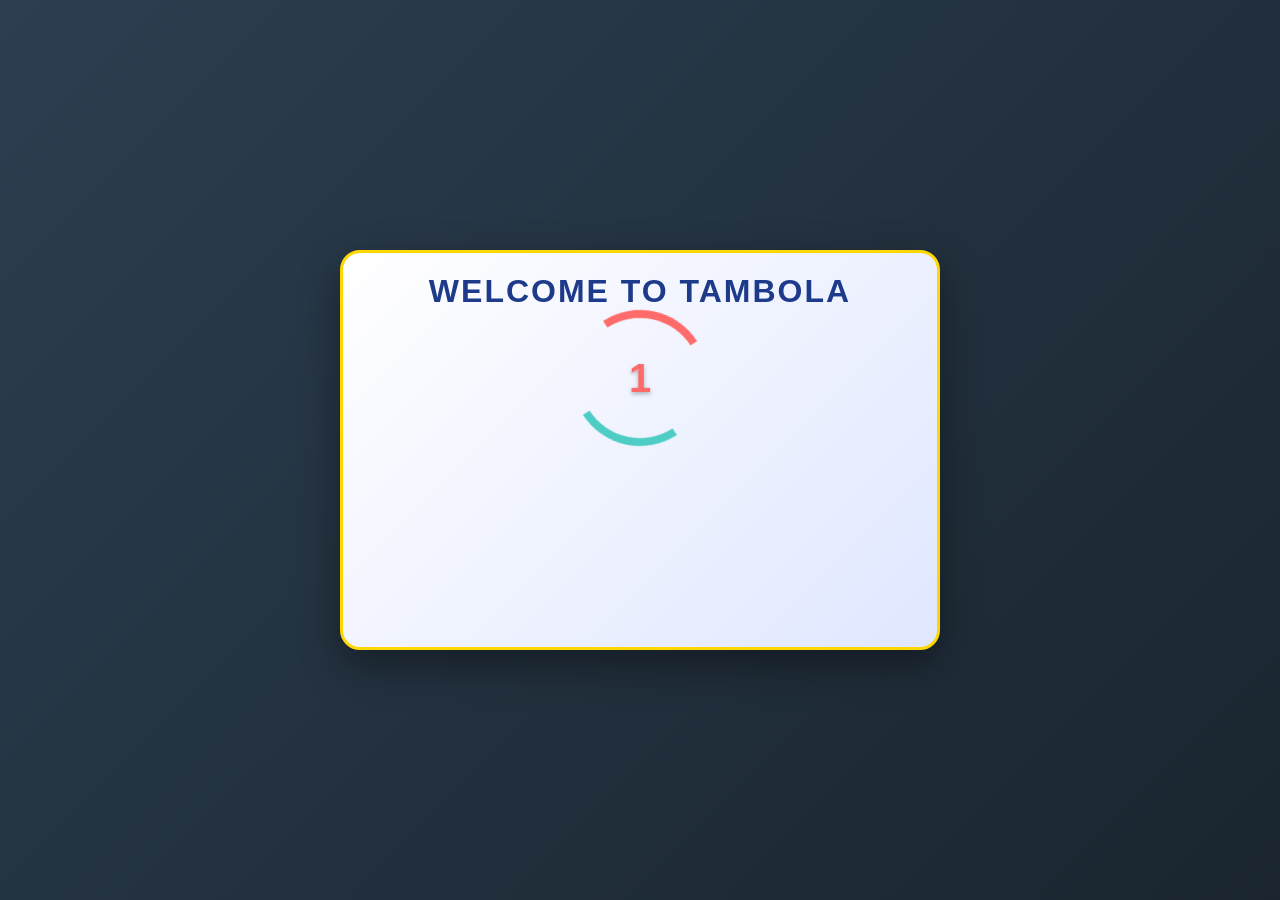
==== index.html @ f5ee6a8a "Create index.html" ====
<!DOCTYPE html>
<html lang="hi">
<head>
    <meta charset="UTF-8" />
    <meta name="viewport" content="width=device-width, initial-scale=1" />
    <title>Tambola 69</title>

    <!-- PWA App Manifest -->
    <link rel="manifest" href="./manifest.json">

    <!-- App Icons -->
    <link rel="icon" type="image/png" href="./icon-192-3.png">
    <link rel="apple-touch-icon" href="./icon-192-3.png">

    <!-- Browser Theme Color -->
    <meta name="theme-color" content="#111111">

    <!-- Service Worker -->
    <script>
        if ('serviceWorker' in navigator) {
            window.addEventListener('load', function () {
                navigator.serviceWorker.register('./service-worker.js')
                    .then(() => console.log('Service Worker Registered'))
                    .catch(error => console.log('Service Worker registration failed:', error));
            });
        }
    </script>
    <style>
        body { font-family: Arial, sans-serif; background:#f0f2f5; margin:0; color:#222; text-align:center; }
        header { padding:20px; font-size:3em; font-weight:900; color:#ff5722; text-shadow:2px 2px 3px #000; }
        h2 { font-size:2em; color:#2196f3; margin:10px 0; text-shadow:1px 1px 2px #555; }
        .live-number{font-size:32px; color:green; font-weight:800; margin:10px;}
        .viewer-count{font-size:18px; margin:5px;}
        .prize-box{max-width:680px;margin:10px auto;padding:15px;border-radius:12px;background:linear-gradient(135deg,#2b86c5,#784ba0,#ff3cac);color:#fff;font-weight:700;box-shadow:0 4px 12px rgba(0,0,0,0.3);text-align:left;}
        .prize-box span{display:block;margin:4px 0;font-size:16px;}
        .user-ticket{max-width:680px;margin:10px auto;display:none;}
        .ticket-shell{border:3px solid #111;border-radius:12px;display:inline-block;padding:10px;position:relative;background:#fff;}
        .ticket-serial{position:absolute;top:-16px;left:50%;transform:translateX(-50%);background:#fff;padding:4px 8px;border-radius:999px;border:1px solid #111;font-weight:800;}
        .ticket{display:grid;grid-template-columns:repeat(9,1fr);gap:6px;}
        .ticket-cell{padding:10px;border-radius:6px;font-weight:700;cursor:pointer;user-select:none;border:1px solid #333;position:relative;transition:0.2s;background:#fff;}
        .ticket-cell.empty{background:transparent;border-style:dashed;cursor:default;color:transparent;}
        .ticket-cell.ticked::after{content:"✓";position:absolute;top:2px;right:2px;background:green;color:#fff;padding:1px 3px;border-radius:50%;font-weight:900;font-size:10px;pointer-events:none;box-shadow:0 0 2px rgba(0,0,0,0.4);}
        .ticket-cell.buggy{box-shadow:inset 0 0 0 3px rgba(255,0,0,0.12); background:linear-gradient(90deg, rgba(255,200,200,0.4), rgba(255,230,230,0.2));}
        .claim-buttons{margin:10px;}
        .claim-button{background:green;color:#fff;padding:10px 12px;border:none;border-radius:6px;cursor:pointer;margin:4px;font-weight:700;}
        .claimed-box, .winners-box, .next-game-box, .play-friends-box, .history-box{max-width:500px;margin:8px auto;padding:12px;border-radius:12px;color:#fff;box-shadow:0 4px 12px rgba(0,0,0,0.1);}
        .claimed-line{color:red;font-weight:700;}
        .book-ticket, .join-game-button{background:#ff6600;color:#fff;padding:10px 20px;border:none;border-radius:8px;margin:10px;cursor:pointer;font-weight:700;}
        .book-ticket:hover, .join-game-button:hover{background:#e55b00;}
        .next-game-box h3, .play-friends-box h3, .claimed-box h3, .winners-box h3, .history-box h3{margin-bottom:8px;}
        .next-game-info, .friends-info{display:flex;justify-content:space-around;font-weight:700;flex-wrap:wrap;gap:8px;}
        .board{display:grid;grid-template-columns:repeat(10,1fr);gap:4px;max-width:600px;margin:10px auto;}
        .board-cell{padding:8px;border-radius:6px;font-weight:700;background:#ddd;transition:0.3s;}
        .board-cell.black{background:#000;color:#fff;}
        .board-cell.highlight{background:orange !important;}
        .menu{position:fixed;top:12px;right:12px;z-index:9999;}
        .hamburger{width:42px;height:34px;border-radius:10px;border:2px solid #111;background:#fff;display:flex;flex-direction:column;justify-content:space-around;padding:6px;cursor:pointer;box-shadow:0 2px 8px rgba(0,0,0,0.15);}
        .hamburger span{height:3px;border-radius:2px;background:#111;}
        .menu-panel{position:fixed;top:56px;right:12px;width:320px;background:#fff;border:1px solid #ddd;border-radius:12px;padding:12px;box-shadow:0 8px 16px rgba(0,0,0,0.15);display:none;text-align:left;}
        .menu-panel.show{display:block;}
        .menu-panel h4{margin:4px 0 8px;font-size:18px;}
        .menu-row{margin:8px 0;padding:8px;border:1px dashed #ccc;border-radius:10px;}
        .menu-row strong{font-size:16px;}
        .menu-actions{display:flex;flex-wrap:wrap;gap:8px;margin-top:8px;}
        .menu-btn{background:#111;color:#fff;border:none;padding:8px 10px;border-radius:8px;cursor:pointer;font-weight:700;}
        .menu-btn.secondary{background:#444;}
        .menu-note{font-size:12px;color:#555;margin-top:6px;}
        .pill{display:inline-block;padding:2px 8px;border-radius:999px;background:#fff;color:#000;font-weight:700;font-size:12px;margin-left:6px;}
        .muted{opacity:0.85;font-weight:600;}
        .row{display:flex; gap:8px; flex-wrap:wrap; justify-content:center; align-items:center;}
        input[type="text"], input[type="tel"], input[type="email"], input[type="number"]{ padding:8px 10px;border:1px solid #ccc;border-radius:8px;min-width:180px;}
        .modal-backdrop{position:fixed; inset:0; background:rgba(0,0,0,0.55); display:none; align-items:center; justify-content:center; z-index:10000;}
        .modal{background:#fff; width:92%; max-width:420px; border-radius:12px; box-shadow:0 10px 30px rgba(0,0,0,0.3); padding:16px; text-align:left;}
        .modal h3{margin:0 0 8px;}
        .modal label{font-size:14px;font-weight:700;display:block;margin-top:8px;}
        .modal input{width:100%;padding:10px;border-radius:8px;border:1px solid #ccc;margin-top:6px;}
        .modal .row{display:flex;gap:8px;margin-top:10px;}
        .modal .btn{background:#ff6600;color:#fff;border:none;padding:10px 12px;border-radius:8px;cursor:pointer;font-weight:700;}
        .modal .btn.secondary{background:#555;}
        .modal .note{font-size:12px;color:#666;margin-top:6px;}
        .waiting-wrapper{max-width:720px;margin:18px auto;position:relative;}
        .waiting-box{
            background: linear-gradient(135deg, rgba(255,255,255,0.85), rgba(255,255,255,0.65));
            border-radius:16px;
            padding:18px 18px 36px 18px;
            box-shadow: 0 12px 30px rgba(20,30,60,0.12);
            border: 1px solid rgba(255,255,255,0.5);
            backdrop-filter: blur(6px) saturate(120%);
            -webkit-backdrop-filter: blur(6px) saturate(120%);
            text-align:center;
            position:relative;
        }
        .waiting-title{font-size:20px;font-weight:900;color:#222;margin:0;}
        .waiting-desc{margin-top:6px;color:#444;font-weight:700;}
        .waiting-latest{margin-top:12px;font-size:28px;font-weight:900;color:#1b5e20;}
        .waiting-live-pill{
            position:absolute;
            left:14px;
            bottom:12px;
            background:linear-gradient(90deg,#0d47a1,#1976d2);
            color:#fff;
            padding:8px 12px;
            border-radius:10px;
            font-weight:900;
            box-shadow:0 6px 18px rgba(25,118,210,0.18);
            display:flex;
            gap:8px;
            align-items:center;
        }
        .waiting-live-pill .dot{width:10px;height:10px;border-radius:50%;background:#00e676;box-shadow:0 0 6px rgba(0,230,118,0.6)}
        @media(max-width:700px){
            .waiting-wrapper{padding:0 12px;}
            .waiting-latest{font-size:20px;}
        }
        .winner-x { color:#ffeb3b; font-weight:900; margin-right:6px; }
        .winner-row { 
            display:flex; 
            justify-content:space-between; 
            align-items:center; 
            gap:8px; 
            padding:6px 0; 
            border-bottom: 1px dashed rgba(255,255,255,0.3);
            cursor: pointer;
            transition: background-color 0.2s;
        }
        .winner-row:hover {
            background-color: rgba(255, 255, 255, 0.1);
        }
        .winner-row:last-child { border-bottom: none; }
        .winner-info {
            display: flex;
            align-items: center;
            gap: 8px;
        }
        .winner-avatar {
            width: 30px;
            height: 30px;
            border-radius: 50%;
            object-fit: cover;
            border: 1px solid #fff;
        }
        .horiz-prizes {
            max-width: 680px;
            margin: 10px auto;
            padding: 15px;
            border-radius: 12px;
            background: linear-gradient(135deg, #1b5e20, #388e3c, #4caf50);
            color: #fff;
            font-weight: 700;
            box-shadow: 0 4px 12px rgba(0, 0, 0, 0.3);
        }
        .horiz-prizes h3 {
            margin: 0 0 10px;
        }
        .prize-grid {
            display: grid;
            grid-template-columns: repeat(auto-fit, minmax(140px, 1fr));
            gap: 10px;
        }
        .prize-item {
            background: rgba(0, 0, 0, 0.2);
            padding: 10px;
            border-radius: 8px;
            text-align: center;
        }
        .prize-item .prize-name {
            font-size: 14px;
            font-weight: 700;
            margin-bottom: 4px;
        }
        .prize-item .prize-amount {
            font-size: 16px;
            font-weight: 900;
            color: #ffeb3b;
        }
        .view-all-button {
            margin-top: 15px;
            padding: 8px 15px;
            background: #ffc107;
            color: #111;
            border: none;
            border-radius: 6px;
            cursor: pointer;
        }
        .game-details-box {
            background-color: #212121;
            color: white;
            padding: 15px;
            margin: 10px auto;
            max-width: 680px;
            border-radius: 12px;
            box-shadow: 0 4px 12px rgba(0,0,0,0.3);
            text-align: left;
        }
        .game-info-grid {
            display: grid;
            grid-template-columns: repeat(auto-fit, minmax(150px, 1fr));
            gap: 10px;
            font-size: 14px;
        }
        .game-info-item {
            background-color: #424242;
            padding: 8px;
            border-radius: 6px;
        }
        .claimed-button-text {
            font-size: 14px;
            font-weight: 700;
            color: #fff;
            text-decoration: line-through;
            margin-right: 4px;
        }
        .tambola-board-container {
            max-width: 500px;
            margin: 10px auto;
            padding: 12px;
            border-radius: 12px;
            background: linear-gradient(135deg, #1b5e20, #388e3c, #4caf50);
            color: #fff;
            box-shadow: 0 4px 12px rgba(0,0,0,0.3);
        }
        .tambola-board-container h3 {
            text-align: center;
            margin-bottom: 10px;
        }
        .tambola-board-grid {
            display: grid;
            grid-template-columns: repeat(10, 1fr);
            gap: 6px;
        }
        .tambola-board-cell {
            padding: 12px 0;
            font-weight: 900;
            background: rgba(255, 255, 255, 0.2);
            color: #fff;
            border-radius: 8px;
            transition: background-color 0.3s, color 0.3s;
            display: flex;
            align-items: center;
            justify-content: center;
            font-size: 1.2em;
            border: 1px solid rgba(255, 255, 255, 0.4);
        }
        .tambola-board-cell.drawn {
            background: #000;
            color: #fff;
            border-color: #000;
            box-shadow: 0 0 8px rgba(0,0,0,0.5);
        }
        /* --- Animation CSS --- */
        .animation-container {
            width: 100vw;
            height: 100vh;
            position: fixed;
            top: 0;
            left: 0;
            display: flex;
            justify-content: center;
            align-items: center;
            background: linear-gradient(135deg, #2c3e50, #1a252f);
            font-family: 'Arial', sans-serif;
            overflow: hidden;
            color: #ecf0f1;
            z-index: 9999;
        }
        .animation-ticket {
            width: 90vw;
            max-width: 600px;
            height: 400px;
            background: linear-gradient(135deg, #ffffff, #e0e7ff);
            border-radius: 20px;
            box-shadow: 0 15px 40px rgba(0, 0, 0, 0.4);
            position: relative;
            padding: 20px;
            box-sizing: border-box;
            border: 3px solid #ffd700;
            display: flex;
            flex-direction: column;
            justify-content: space-around;
            align-items: center;
            transform: perspective(1000px) rotateY(0deg);
            opacity: 0;
        }
        .animation-header {
            width: 100%;
            text-align: center;
            color: #1e3a8a;
            font-size: 2em;
            font-weight: 900;
            letter-spacing: 2px;
            text-transform: uppercase;
        }
        .spinner-container {
            position: relative;
            z-index: 10;
            width: 140px;
            height: 140px;
            display: flex;
            justify-content: center;
            align-items: center;
        }
        .spinner {
            width: 120px;
            height: 120px;
            border-radius: 50%;
            border: 8px solid transparent;
            border-top-color: #ff6b6b;
            border-bottom-color: #4ecdc4;
            animation: spin 1.5s ease-in-out infinite;
        }
        @keyframes spin {
            0% { transform: rotate(0deg); }
            100% { transform: rotate(360deg); }
        }
        .spinner-number {
            position: absolute;
            font-size: 2.5em;
            font-weight: 900;
            color: #ff6b6b;
            text-shadow: 0 2px 4px rgba(0, 0, 0, 0.3);
        }
        .final-number-spot {
            width: 160px;
            height: 160px;
            border: 4px dashed #ffd700;
            border-radius: 15px;
            display: flex;
            justify-content: center;
            align-items: center;
            position: relative;
            background: rgba(255, 255, 255, 0.1);
        }
        .final-number {
            font-size: 5em;
            color: #2ecc71;
            font-weight: 900;
            text-shadow: 0 4px 8px rgba(0, 0, 0, 0.3);
            opacity: 0;
            transform: translateY(20px) scale(0.5);
        }
        .animation-login-box {
            position: absolute;
            top: 50%;
            left: 50%;
            transform: translate(-50%, -50%);
            width: 350px;
            padding: 30px;
            background: linear-gradient(135deg, #34495e, #2c3e50);
            border-radius: 15px;
            box-shadow: 0 10px 30px rgba(0, 0, 0, 0.5);
            text-align: center;
            opacity: 0;
            display: none;
        }
        .animation-login-box h2 {
            margin-bottom: 25px;
            color: #ecf0f1;
            font-size: 1.8em;
            font-weight: 700;
        }
        .animation-login-button {
            display: flex;
            align-items: center;
            justify-content: center;
            width: 100%;
            padding: 12px;
            margin-bottom: 15px;
            border: none;
            border-radius: 8px;
            font-size: 1.1em;
            font-weight: 700;
            cursor: pointer;
            transition: transform 0.2s ease, box-shadow 0.2s ease;
        }
        .animation-login-button:hover {
            transform: scale(1.05);
            box-shadow: 0 0 20px rgba(255,255,255,0.4);
        }
        .google-btn { background-color: #db4437; color: white; }
        .animation-login-button img { width: 24px; height: 24px; margin-right: 12px; }
        .confetti {
            position: absolute;
            width: 10px;
            height: 10px;
            border-radius: 50%;
            background: #ffd700;
            opacity: 0;
        }
        @media (max-width: 500px) {
            .animation-ticket { height: 320px; }
            .animation-header { font-size: 1.5em; }
            .spinner-container { width: 100px; height: 100px; }
            .spinner { width: 80px; height: 80px; border-width: 6px; }
            .spinner-number { font-size: 1.8em; }
            .final-number-spot { width: 120px; height: 120px; }
            .final-number { font-size: 3.5em; }
            .animation-login-box { width: 90%; padding: 20px; }
        }
        .main-game-container {
            display: none;
        }
        .game-over-message {
            background: rgba(0,0,0,0.8);
            color: #fff;
            padding: 10px;
            border-radius: 8px;
            text-align: center;
            font-weight: bold;
            position: absolute;
            top: 50%;
            left: 50%;
            transform: translate(-50%, -50%);
            width: 80%;
        }
        .slider-container {
            max-width: 720px;
            margin: 0 auto 10px auto;
            overflow: hidden;
            border-radius: 12px;
            box-shadow: 0 4px 15px rgba(0, 0, 0, 0.2);
            position: relative;
        }
        .slider {
            display: flex;
            transition: transform 0.5s ease-in-out;
        }
        .slide {
            min-width: 100%;
            box-sizing: border-box;
            height: 180px;
            position: relative;
        }
        .slide img {
            width: 100%;
            height: 100%;
            object-fit: cover;
            display: block;
        }
        .slide-text {
            position: absolute;
            bottom: 0;
            left: 0;
            right: 0;
            background: rgba(0, 0, 0, 0.5);
            color: white;
            padding: 10px;
            text-align: center;
            font-weight: bold;
        }
        .slider-dots {
            position: absolute;
            bottom: 10px;
            left: 50%;
            transform: translateX(-50%);
            display: flex;
            gap: 8px;
            z-index: 10;
        }
        .dot {
            width: 10px;
            height: 10px;
            background: rgba(255, 255, 255, 0.5);
            border-radius: 50%;
            cursor: pointer;
            transition: background 0.3s;
        }
        .dot.active {
            background: #ff5722;
        }
        .profile-upload-row {
            display: flex;
            gap: 8px;
            align-items: center;
            margin-top: 6px;
            margin-bottom: 15px;
        }
        .profile-upload-row .btn {
            flex-grow: 1;
            padding: 10px 12px;
        }
        .modal input[type="file"] {
            padding: 0;
            border: none;
            width: auto;
        }
        /* ================= TICKETS PROGRESS BAR ================= */
        
        .progress-container {
        width: 100%;
        margin: 12px 0 8px 0;
        box-sizing: border-box;
        }
        
        .progress-label {
        display: flex;
        justify-content: space-between;
        align-items: center;
        margin-bottom: 5px;
        font-size: 12px;
        font-weight: 700;
        }
        
        .progress-container progress {
        width: 100%;
        height: 10px;
        display: block;
        border: none;
        border-radius: 10px;
        overflow: hidden;
        appearance: none;
        -webkit-appearance: none;
        }
        
        /* Chrome / Android */
        .progress-container progress::-webkit-progress-bar {
        background: rgba(255,255,255,0.35);
        border-radius: 10px;
        }
        
        .progress-container progress::-webkit-progress-value {
        background: #00e676;
        border-radius: 10px;
        transition: width 0.4s ease;
        }
        
        /* Firefox */
        .progress-container progress::-moz-progress-bar {
        background: #00e676;
        border-radius: 10px;
        }

        /* ===== NEW: Contest view + Head to Head + Back to Home ===== */
        .home-only { }
        .contest-only { display: none !important; }
        body.in-contest .home-only { display: none !important; }
        body.in-contest .contest-only { display: block !important; }
        body.in-contest .waiting-wrapper { display: block !important; }
        body.in-contest #watchLiveBox,
        body.in-contest #userTicketContainer,
        body.in-contest #claimBox,
        body.in-contest .tambola-board-container,
        body.in-contest #historyBox,
        body.in-contest #winnersBox { display: block !important; }

        .head-to-head-box {
            max-width: 500px; margin: 8px auto; padding: 12px; border-radius: 12px;
            color: #fff; box-shadow: 0 4px 12px rgba(0,0,0,0.1);
            background: linear-gradient(135deg, #6a1b9a, #8e24aa, #ab47bc);
        }
        .head-to-head-box h3 { margin-bottom: 8px; }
        .h2h-info { display: flex; justify-content: space-around; flex-wrap: wrap; gap: 8px; font-weight: 700; margin-bottom: 8px; }

        .back-to-home-btn {
            position: fixed !important;
            left: 12px !important;
            top: 50% !important;
            transform: translateY(-50%) !important;
            z-index: 99999 !important;
            padding: 12px 14px;
            font-size: 14px;
            font-weight: 900;
            background: linear-gradient(90deg, #ff5722, #e91e63);
            color: #fff;
            border: 3px solid #fff;
            border-radius: 999px;
            cursor: pointer;
            box-shadow: 0 8px 24px rgba(0,0,0,0.35);
            animation: blinkBack 1.2s infinite;
            display: none;
            writing-mode: horizontal-tb;
            max-width: 120px;
            text-align: center;
            line-height: 1.2;
            pointer-events: auto;
            /* Keep it completely independent of page scroll / parent transforms */
            will-change: opacity, transform;
            margin: 0;
        }
        body.in-contest .back-to-home-btn { display: block !important; }
        @keyframes blinkBack {
            0%, 100% { opacity: 1; transform: translateY(-50%) scale(1); }
            50% { opacity: 0.6; transform: translateY(-50%) scale(1.05); }
        }

        /* Menu always above live number / waiting box */
        .menu { z-index: 10020 !important; }
        .menu-panel { z-index: 10021 !important; }
        .waiting-wrapper { z-index: 1; position: relative; }

        /* Permanently hide ONLY bottom "Next Game Starts In" box */
        #nextGameBoxBottom { display: none !important; }

        /* Home page: hide these until contest view */
        body:not(.in-contest) #watchLiveBox,
        body:not(.in-contest) #claimBox,
        body:not(.in-contest) .tambola-board-container,
        body:not(.in-contest) #historyBox,
        body:not(.in-contest) #userTicketContainer { display: none !important; }

        /* In contest view hide the Game Starts In box (top) too */
        body.in-contest #nextGameBoxTop { display: none !important; }
        body.in-contest #megaContestBox { display: none !important; }
        body.in-contest #headToHeadBox { display: none !important; }
        body.in-contest #playFriendsBox { display: none !important; }
        body.in-contest #userGamesContainer { display: none !important; }
        body.in-contest .slider-container { display: none !important; }
        body.in-contest header { display: none !important; }

        /* Watch Live ONLY for Main/Global game contest */
        body.in-contest.mode-friends #watchLiveBox,
        body.in-contest.mode-h2h #watchLiveBox {
            display: none !important;
        }

        /* Notification sliding bar */
        @keyframes notifySlide {
            0% { transform: translateX(100%); }
            100% { transform: translateX(-100%); }
        }
        #notificationBar { position: relative; z-index: 5; }
        #h2hPlayersAvatars img {
            width: 36px; height: 36px; border-radius: 50%;
            object-fit: cover; border: 2px solid #fff;
            cursor: pointer; box-shadow: 0 2px 6px rgba(0,0,0,0.25);
            transition: transform 0.15s;
        }
        #h2hPlayersAvatars img:hover { transform: scale(1.15); }

        /* ===== GAME ISOLATION UI ===== */
        #ticketShell.ticket-readonly { pointer-events: none; opacity: 0.97; }
        #ticketShell.ticket-readonly .ticket-cell { cursor: default !important; }
        .game-ended-banner {
            display:none; position:absolute; top:50%; left:50%; transform:translate(-50%,-50%);
            background:rgba(0,0,0,0.88); color:#fff; padding:12px 18px; border-radius:10px;
            font-weight:900; letter-spacing:1px; z-index:5; pointer-events:none;
        }
        /* Music + hamburger ALWAYS fixed (independent of scroll / contest / GSAP) */
        #musicBtn {
            position: fixed !important;
            top: 12px !important;
            left: 12px !important;
            z-index: 10050 !important;
            margin: 0 !important;
            will-change: opacity;
            pointer-events: auto;
        }
        .menu {
            position: fixed !important;
            top: 12px !important;
            right: 12px !important;
            z-index: 10050 !important;
            margin: 0 !important;
            pointer-events: auto;
        }
        .hamburger {
            position: relative !important;
        }
        .menu-panel {
            position: fixed !important;
            top: 56px !important;
            right: 12px !important;
            z-index: 10051 !important;
        }
        
        
        /* Tambola 69 - Psychedelic Live Draw */
        .waiting-wrapper {
        position: relative;
        z-index: 1;
        margin: 18px auto;
        padding: 12px;
        max-width: 600px;
        border-radius: 24px;
        background: linear-gradient(
        135deg,
        #10002b,
        #240046,
        #3c096c,
        #10002b
        );
        background-size: 300% 300%;
        animation: psychedelicBG 8s ease infinite;
        box-shadow:
        0 0 18px rgba(157, 78, 221, 0.45),
        0 0 35px rgba(0, 229, 255, 0.15);
        border: 1px solid rgba(190, 120, 255, 0.5);
        }
        
        @keyframes psychedelicBG {
        0%   { background-position: 0% 50%; }
        50%  { background-position: 100% 50%; }
        100% { background-position: 0% 50%; }
        }
        
        .waiting-box {
        position: relative;
        text-align: center;
        color: #fff;
        background: rgba(9, 10, 35, 0.88);
        border-radius: 19px;
        padding: 18px 12px;
        overflow: hidden;
        }
        
        .waiting-title {
        color: #00f5ff;
        font-size: 19px;
        font-weight: 900;
        letter-spacing: 1.5px;
        text-shadow: 0 0 12px rgba(0, 245, 255, 0.65);
        }
        
        .waiting-desc {
        margin-top: 7px;
        color: #e0c3ff;
        font-size: 12px;
        }
        
        .waiting-latest {
        width: 138px;
        height: 138px;
        margin: 22px auto;
        display: flex;
        align-items: center;
        justify-content: center;
        box-sizing: border-box;
        border-radius: 50%;
        background: linear-gradient(
        135deg,
        #00f5ff,
        #7b2ff7,
        #ff2bd6,
        #00f5ff
        );
        background-size: 250% 250%;
        color: #fff;
        font-size: 54px;
        font-weight: 900;
        font-variant-numeric: tabular-nums;
        text-shadow: 0 3px 8px rgba(0, 0, 0, 0.55);
        border: 4px solid rgba(255, 255, 255, 0.85);
        box-shadow:
        0 0 14px #00e5ff,
        0 0 30px rgba(191, 0, 255, 0.8),
        inset 0 0 18px rgba(255, 255, 255, 0.3);
        transform-style: preserve-3d;
        backface-visibility: hidden;
        animation: ballGlow 4s linear infinite;
        }
        
        /* Glow and colour movement */
        @keyframes ballGlow {
        0% {
        background-position: 0% 50%;
        box-shadow: 0 0 14px #00e5ff,
        0 0 28px rgba(191, 0, 255, 0.7);
        }
        50% {
        background-position: 100% 50%;
        box-shadow: 0 0 20px #ff2bd6,
        0 0 35px rgba(0, 229, 255, 0.75);
        }
        100% {
        background-position: 0% 50%;
        box-shadow: 0 0 14px #00e5ff,
        0 0 28px rgba(191, 0, 255, 0.7);
        }
        }
        
        /* Live users pill */
        .waiting-live-pill {
        display: inline-flex;
        align-items: center;
        justify-content: center;
        gap: 9px;
        padding: 9px 17px;
        margin-top: 5px;
        color: #8affd0;
        font-weight: 800;
        font-size: 14px;
        background: rgba(0, 255, 170, 0.1);
        border: 1px solid rgba(0, 255, 170, 0.55);
        border-radius: 30px;
        box-shadow: 0 0 12px rgba(0, 255, 170, 0.12);
        }
        
        .waiting-live-pill .dot {
        width: 9px;
        height: 9px;
        flex: 0 0 9px;
        border-radius: 50%;
        background: #00ff9d;
        box-shadow: 0 0 10px #00ff9d;
        }
        
        /* Respect reduced-motion settings */
        @media (prefers-reduced-motion: reduce) {
        .waiting-wrapper,
        .waiting-latest {
        animation: none !important;
        }
        }
        
        
        /* Tambola 69 - 3D Number Flip */
        .waiting-latest {
        perspective: 800px;
        transform-style: preserve-3d;
        will-change: transform;
        }
        
        .waiting-latest.flip-animate {
        animation: tambolaNumberFlip 650ms ease-in-out;
        }
        
        @keyframes tambolaNumberFlip {
        0% {
        transform: rotateY(0deg) scale(1);
        }
        45% {
        transform: rotateY(90deg) scale(0.88);
        }
        55% {
        transform: rotateY(90deg) scale(0.88);
        }
        100% {
        transform: rotateY(360deg) scale(1);
        }
        }
        
        @media (prefers-reduced-motion: reduce) {
        .waiting-latest.flip-animate {
        animation: none !important;
        }
        }
        
        
        
        /* ===== Tambola 69 Animated Heading ===== */
        .tambola-heading {
        display: flex;
        align-items: center;
        justify-content: center;
        flex-wrap: wrap;
        gap: 12px;
        margin: 0;
        padding: 20px 10px;
        text-align: center;
        font-family: Arial, sans-serif;
        font-size: clamp(27px, 7vw, 43px);
        font-weight: 1000;
        letter-spacing: 2px;
        color: white;
        background: linear-gradient(135deg, #090020, #240046, #090020);
        border-bottom: 2px solid #00e5ff;
        box-shadow: 0 5px 22px rgba(0, 229, 255, .25);
        }
        
        .tambola-heading .heading-name {
        background: linear-gradient(90deg, #00f5ff, #ffffff, #8be9fd);
        -webkit-background-clip: text;
        background-clip: text;
        color: transparent;
        text-shadow: 0 0 15px rgba(0, 229, 255, .25);
        }
        
       
       .tambola-heading .heading-number {
       display: inline-flex;
       align-items: center;
       justify-content: center;
       gap: 1px;
       width: 58px;
       height: 48px;
       padding: 3px;
       box-sizing: border-box;
       border: 1.5px solid #ffffff;
       border-radius: 12px;
       color: #ffffff;
       font-size: 29px;
       font-weight: 1000;
       background: linear-gradient(135deg, #240046, #3c096c);
       box-shadow: 0 0 10px #00e5ff, 0 0 18px #7b2ff7;
       transform: none;
       animation: none;
       }
       
       .tambola-heading .heading-number .digit {
       display: inline-block;
       color: #ffffff;
       text-shadow: 0 0 8px #00e5ff, 0 0 12px #ff2bd6;
       transform-style: preserve-3d;
       animation: digitFlip 2.4s ease-in-out infinite;
       }
       
       .tambola-heading .heading-number .digit:last-child {
       animation-delay: 1.2s;
       }
       
       @keyframes digitFlip {
       0%, 15% { transform: rotateY(0deg); }
       35% { transform: rotateY(180deg) rotateZ(8deg); }
       55%, 75% { transform: rotateY(360deg); }
       90% { transform: rotateY(180deg) rotateZ(-8deg); }
       100% { transform: rotateY(360deg); }
       }
       
        
        
        /* Small 69 box - only digits rotate */
        .tambola-heading .heading-number {
        display: inline-flex;
        align-items: center;
        justify-content: center;
        gap: 1px;
        width: 58px;
        height: 48px;
        padding: 3px;
        box-sizing: border-box;
        border: 1.5px solid #ffffff;
        border-radius: 12px;
        color: #ffffff;
        font-size: 29px;
        font-weight: 1000;
        background: linear-gradient(135deg, #240046, #3c096c);
        box-shadow: 0 0 10px #00e5ff, 0 0 18px #7b2ff7;
        transform: none;
        animation: none;
        }
        
        .tambola-heading .heading-number .digit {
        display: inline-block;
        color: #ffffff;
        text-shadow: 0 0 8px #00e5ff, 0 0 12px #ff2bd6;
        transform-style: preserve-3d;
        backface-visibility: visible;
        animation: digitFlip 2.4s ease-in-out infinite;
        }
        
        .tambola-heading .heading-number .digit:last-child {
        animation-delay: 1.2s;
        }
        
        @keyframes digitFlip {
        0%, 15% {
        transform: rotateY(0deg) rotateZ(0deg);
        }
        35% {
        transform: rotateY(180deg) rotateZ(8deg);
        }
        55%, 75% {
        transform: rotateY(360deg) rotateZ(0deg);
        }
        90% {
        transform: rotateY(180deg) rotateZ(-8deg);
        }
        100% {
        transform: rotateY(360deg) rotateZ(0deg);
        }
        }
        
        
        /* Compact Live Draw layout */
        .waiting-box {
        position: relative;
        isolation: isolate;
        overflow: hidden;
        height: auto !important;
        min-height: 0 !important;
        padding: 3px 6px !important;
        background: url("live-draw-bg.png") center center / cover no-repeat !important;
        }
        
        /* Slightly smaller ball */
        .waiting-latest {
        width: 82px !important;
        height: 82px !important;
        min-height: 82px !important;
        line-height: 82px !important;
        font-size: 36px !important;
        margin: 3px auto !important;
        }
        
        /* Keep Live Users below the ball, aligned left */
        .waiting-live-pill {
        position: relative !important;
        display: flex !important;
        justify-content: flex-start !important;
        align-items: center !important;
        width: fit-content !important;
        margin: 4px 0 0 0 !important;
        padding: 3px 7px !important;
        z-index: 4 !important;
        }
        
        /* Less empty space around heading */
        .waiting-title,
        .waiting-desc {
        margin-top: 1px !important;
        margin-bottom: 1px !important;
        }
        
        /* Snowfall */
        .waiting-box::after {
        content: "❄";
        position: absolute;
        top: -25px;
        left: 0;
        width: 100%;
        height: 150%;
        pointer-events: none;
        z-index: 2;
        color: white;
        font-size: 16px;
        text-shadow:
        35px 55px #fff,
        80px 130px #fff,
        125px 25px #fff,
        170px 100px #fff,
        215px 45px #fff,
        260px 155px #fff,
        305px 70px #fff,
        350px 120px #fff,
        395px 35px #fff,
        440px 145px #fff;
        animation: tambolaSnowFall 7s linear infinite;
        }
        
        @keyframes tambolaSnowFall {
        from { transform: translateY(-20px); }
        to { transform: translateY(180px); }
        }
        
        /* Keep all game content above snow */
        .waiting-box > * {
        position: relative;
        z-index: 3;
        }
        
        /* FIX: Center live number in Friends and H2H */
        body.in-contest.mode-friends .waiting-latest,
        body.in-contest.mode-h2h .waiting-latest {
        position: relative !important;
        display: flex !important;
        align-items: center !important;
        justify-content: center !important;
        flex-direction: column !important;
        margin: 22px auto !important;
        line-height: 1 !important;
        padding: 0 !important;
        box-sizing: border-box !important;
        }

/* Tambola 69: Fix live number ball for Friends and H2H */
body.in-contest.mode-friends #latestNumber,
body.in-contest.mode-h2h #latestNumber {
    width: 138px !important;
    height: 138px !important;
    min-width: 138px !important;
    min-height: 138px !important;
    margin: 22px auto !important;
    display: flex !important;
    align-items: center !important;
    justify-content: center !important;
    position: relative !important;
    line-height: 1 !important;
    padding: 0 !important;
    box-sizing: border-box !important;
    flex-shrink: 0 !important;
}

body.in-contest.mode-friends #waitingTitle,
body.in-contest.mode-h2h #waitingTitle {
    position: relative !important;
    z-index: 2 !important;
}

body.in-contest.mode-friends #waitingDesc,
body.in-contest.mode-h2h #waitingDesc {
    position: relative !important;
    z-index: 2 !important;
}



/* ===== TAMBOLA 69 COMPACT NEON PRIZE LIST ===== */

#megaContestBox {
    position: relative;
    isolation: isolate;
    overflow: hidden;
    width: calc(100% - 16px);
    max-width: 620px;
    margin: 14px auto;
    padding: 14px 10px;
    box-sizing: border-box;
    border: 2px solid #6255ff;
    border-radius: 22px;
    background:
        radial-gradient(ellipse at top, #243b86, transparent 60%),
        linear-gradient(145deg, #080d35, #16002f, #071a40);
    box-shadow: 0 0 18px rgba(65,100,255,.3);
}

/* Golden heading */
#megaContestBox h2 {
    margin: 0 0 8px;
    text-align: center;
    font-size: clamp(23px, 6vw, 32px);
    font-weight: 1000;
    color: #ffdf45;
    text-shadow: 0 2px #9b4100, 0 0 10px #ffb700;
}

/* Prize List ribbon */
#megaContestBox .prize-heading {
    width: fit-content;
    max-width: 100%;
    margin: 0 auto 13px;
    padding: 7px 25px;
    box-sizing: border-box;
    text-align: center;
    border-radius: 10px;
    background: linear-gradient(100deg,#7c00d9,#ed168d,#702cff);
    border: 1px solid #ff9bff;
    color: white;
    font-size: clamp(19px,5vw,25px);
    font-weight: 1000;
    box-shadow: 0 0 12px rgba(226,35,255,.3);
}


#megaContestBox .prize-list {
    display: flex;
    flex-direction: column;
    gap: 6px;
}

/* Compact cards with thin rotating rainbow borders */

.prize-item {
    position: relative;
    isolation: isolate;
    display: flex;
    align-items: center;
    justify-content: space-between;
    gap: 8px;
    min-height: 56px;
    box-sizing: border-box;
    padding: 7px 12px;
    border-radius: 24px;
    text-align: center;
    overflow: hidden;
    background: rgba(0, 0, 0, 0.2);
}

/* Prize box ke bahar ghoomti hui neon border */
.prize-item::before {
    content: "";
    position: absolute;
    inset: 0;
    padding: 2px;
    border-radius: inherit;
    background: conic-gradient(
        from var(--prize-angle, 0deg),
        transparent 0deg,
        transparent 230deg,
        #00f5ff 270deg,
        #7c4dff 310deg,
        #ff35c8 340deg,
        transparent 360deg
    );
    animation: prizeBorderRotate 3s linear infinite;
    pointer-events: none;

    -webkit-mask:
        linear-gradient(#fff 0 0) content-box,
        linear-gradient(#fff 0 0);
    -webkit-mask-composite: xor;
    mask-composite: exclude;
}

@property --prize-angle {
    syntax: "<angle>";
    initial-value: 0deg;
    inherits: false;
}

@keyframes prizeBorderRotate {
    from { --prize-angle: 0deg; }
    to   { --prize-angle: 360deg; }
}

.prize-item .prize-icon {
    flex: 0 0 28px;
    text-align: center;
    font-size: 20px;
}

.prize-item .prize-name {
    flex: 1;
    min-width: 0;
    margin: 0;
    font-size: 14px;
    font-weight: 700;
    text-align: center;
}

.prize-item .prize-amount {
    flex-shrink: 0;
    margin: 0;
    padding: 5px 10px;
    border-radius: 18px;
    font-size: 16px;
    font-weight: 900;
    color: #ffeb3b;
}

#megaContestBox .ticket-corner .prize-amount {
    color: #002b66;
    background: #39e7ff;
}

#megaContestBox .each-line .prize-amount {
    color: #54004c;
    background: #ff78ee;
}

#megaContestBox .full-house .prize-amount {
    color: #5c1800;
    background: #ffdf35;
}

@keyframes prizeLightSpin {
    to { transform: rotate(360deg); }
}

#megaContestBox .prize-footer {
    margin-top: 13px;
    text-align: center;
    color: #7dfcff;
    font-size: clamp(14px,4vw,18px);
    font-weight: 1000;
    text-shadow: 0 0 8px #00dfff;
}

@media (max-width: 380px) {
    #megaContestBox { padding: 12px 7px; }

    #megaContestBox .prize-item {
        min-height: 65px;
        gap: 5px;
        padding: 7px;
    }

    #megaContestBox .prize-icon {
        flex-basis: 27px;
        font-size: 22px;
    }

    #megaContestBox .prize-amount {
        padding: 7px 6px;
    }
}

@media (prefers-reduced-motion: reduce) {
    #megaContestBox .prize-item::before {
        animation: none;
    }
}


/* Draw Number History - Tambola Balls */
#historyEl,
#drawHistory,
.draw-history,
#history,
.history-numbers {
    display: flex;
    flex-wrap: wrap;
    align-items: center;
    gap: 7px;
}

.draw-history-ball {
    width: 34px;
    height: 34px;
    flex: 0 0 34px;
    display: inline-flex;
    align-items: center;
    justify-content: center;
    box-sizing: border-box;
    border-radius: 50%;
    background: radial-gradient(
        circle at 30% 25%,
        #ffffff,
        #43eaff 35%,
        #0878d1 75%,
        #003b80
    );
    color: #071526;
    font-size: 13px;
    font-weight: 900;
    border: 2px solid rgba(255,255,255,0.85);
    box-shadow: 0 2px 6px rgba(0,0,0,0.35);
}


    </style>
</head>
<body>

<div class="animation-container" id="animationContainer">
    <div class="animation-ticket" id="animationTicket">
        <div class="animation-header">Welcome to Tambola</div>
        <div class="spinner-container">
            <div class="spinner"></div>
            <div class="spinner-number">0</div>
        </div>
        <div class="final-number-spot">
            <div class="final-number">69</div>
        </div>
        <div class="footer">Thank you for participating!</div>
    </div>
    <div class="animation-login-box" id="animationLoginBox">
        <h2>Login to Continue</h2>
        <button class="animation-login-button google-btn" id="googleLoginBtn">
            <img src="https://img.icons8.com/color/48/000000/google-logo.png" alt="Google">
            Sign in with Google
        </button>
    </div>
</div>

<!-- Back to Home MUST be direct child of body so position:fixed is never broken by parent transforms (GSAP) -->
<button id="backToHomeBtn" class="back-to-home-btn" type="button">🏠 Back to Home</button>

<div class="main-game-container" id="mainGameContainer">
    <button id="musicBtn" style="position:fixed; top:12px; left:12px; font-size:22px; z-index:10000; background:#fff; color:#111; border:2px solid #111; border-radius:10px; padding:6px 10px; cursor:pointer; box-shadow:0 2px 8px rgba(0,0,0,0.15);">🎵</button>
    <audio id="liveMusic" autoplay loop></audio>

    
    <header class="tambola-heading">
    <span class="heading-name">TAMBOLA</span>
   
   <span class="heading-number"><span class="digit">6</span><span class="digit">9</span></span>
   
    </header>
    

    <div class="slider-container" id="imageSlider">
        <div class="slider" id="sliderTrack">
            <div class="slide">
                <img src="https://via.placeholder.com/720x180/333333/ffffff?text=Loading+Offers..." alt="Loading Slide">
                <div class="slide-text">Loading latest offers...</div>
            </div>
        </div>
        <div class="slider-dots" id="sliderDots"></div>
    </div>
    <div class="menu">
        <div class="hamburger" id="menuToggle" aria-label="Options"><span></span><span></span><span></span></div>
    </div>
    <div class="menu-panel" id="menuPanel">
        <h4>Options</h4>
        <div class="menu-row">
            <strong>🏆 Your Winnings: ₹<span id="myWinnings">0</span></strong>
            <div class="menu-note">If you haven't won yet, this shows ₹0.</div>
        </div>
        <div class="menu-row">
            <strong>💸 Cash Withdrawal</strong>
            <div class="menu-actions">
                <button class="menu-btn" id="withdrawBtn">Withdraw Now</button>
                <button class="menu-btn secondary" id="sendUPIBtn">Send UPI/Phone</button>
            </div>
            <div class="menu-note">Enter amount and your UPI or phone. We’ll receive your request instantly.</div>
        </div>
        <div class="menu-row">
            <strong>📣 Share App</strong>
            <div class="menu-actions">
                <button class="menu-btn" id="shareNative">Share</button>
                <button class="menu-btn secondary" id="shareWhatsApp">WhatsApp</button>
                <button class="menu-btn secondary" id="shareFacebook">Facebook</button>
                <button class="menu-btn secondary" id="shareInstagram">Instagram</button>
            </div>
            <div class="menu-note">Invite friends via your favourite app.</div>
        </div>
        <div class="menu-row">
            <strong>👤 User Profile</strong>
            <div class="menu-actions">
                <button class="menu-btn" id="viewProfileBtn">View Profile</button>
            </div>
            <div class="menu-note">See your User ID, Name, Contact & Email.</div>
        </div>
        <div class="menu-row">
            <strong>⚙️ Auto Options</strong>
            <div class="menu-actions">
                <label style="display:flex;align-items:center;gap:8px;">
                    <input type="checkbox" id="autoTickToggle" /> Auto-Tick
                </label>
                <label style="display:flex;align-items:center;gap:8px;">
                    <input type="checkbox" id="autoClaimToggle" /> Auto-Claim
                </label>
            </div>
            <div class="menu-note">Auto-Tick marks numbers on your ticket as they are drawn. Auto-Claim will submit valid claims automatically.</div>
        </div>
        <div class="menu-row">
            <strong>📜 My History</strong>
            <div class="menu-actions">
                <button class="menu-btn" id="viewHistoryBtn">Game & Payment</button>
            </div>
            <div class="menu-note">View your past game and withdrawal history.</div>
        </div>
        <div class="menu-row">
            <strong>ℹ️ Information</strong>
            <div class="menu-actions">
                <button class="menu-btn" onclick="showStaticPage('about')">About Us</button>
                <button class="menu-btn secondary" onclick="showStaticPage('terms')">Terms & Conditions</button>
                <button class="menu-btn secondary" onclick="showStaticPage('privacy')">Privacy Policy</button>
            </div>
            <div class="menu-note">Read about the app, its terms, and privacy policies.</div>
        </div>
        <div class="menu-row">
        <strong>🚪 Logout</strong>
        <div class="menu-actions">
        <button class="menu-btn" id="logoutBtn"
        style="background:#d93025;width:100%;">
        Logout
        </button>
        </div>
        <div class="menu-note">Sign out securely from your Google account.</div>
        </div>
    </div>

   
   <div class="prize-box" id="megaContestBox">
   
   <h2>👑 MEGA CONTEST 👑</h2>
   <div class="prize-heading">✨ PRIZE LIST ✨</div>
   
   <div class="prize-list">
   
   <div class="prize-item early-five">
   <span class="prize-icon">🎯</span>
   <span class="prize-name">Early Five</span>
   <span class="prize-amount">₹ 1,000</span>
   </div>
   
   <div class="prize-item ticket-corner">
   <span class="prize-icon">🎟️</span>
   <span class="prize-name">Ticket Corner</span>
   <span class="prize-amount">₹ 1,000</span>
   </div>
   
   <div class="prize-item each-line">
   <span class="prize-icon">🏅</span>
   <span class="prize-name">Each Line</span>
   <span class="prize-amount">₹ 1,000</span>
   </div>
   
   <div class="prize-item full-house">
   <span class="prize-icon">👑</span>
   <span class="prize-name">Full House</span>
   <span class="prize-amount">₹ 5,000</span>
   </div>
   
   </div>
   
   <div class="prize-footer">🍀 TRY YOUR LUCK! 🍀</div>
   
   </div>
   

    <div class="claimed-box" id="watchLiveBox" style="max-width:600px;margin:10px auto;padding:12px;border-radius:12px;color:#fff;box-shadow:0 4px 12px rgba(0,0,0,0.1); background: #222;">
        <h3 style="margin-bottom:8px;">🎥 Watch Live Video (Team Video)</h3>
        <div style="text-align:center;">
            <button id="watchLiveBtn" style="padding:10px 20px; font-size:16px; background:#ff4444; color:#fff; border:none; border-radius:8px; cursor:pointer;">
                ▶️ Watch Live
            </button>
            <div id="liveVideoBox" style="margin-top:15px; display:none;">
                <iframe id="liveFrame" width="100%" height="300" src="" title="Tambola 69 Live" frameborder="0" allow="accelerometer; autoplay; clipboard-write; encrypted-media; gyroscope; picture-in-picture" allowfullscreen></iframe>
            </div>
        </div>
        <div style="margin-top:8px; font-size:12px; opacity:0.9;">Tip: Tap "Watch Live" to start the stream inside the app. (Video Classification: Live Draw)</div>
    </div>

    <div class="waiting-wrapper">
        <div class="waiting-box" id="waitingBox">
            <div class="waiting-title" id="waitingTitle">Waiting for Draw...</div>
            <div class="waiting-desc" id="waitingDesc">No active room • Global draw idle</div>
            <div class="waiting-latest" id="latestNumber">—</div>
            <div class="waiting-live-pill" id="waitingLive">
                <div class="dot" id="liveDot"></div>
                <div id="waitingLiveText">Live Users: 0</div>
            </div>
        </div>
        <!-- Sliding notification bar (admin panel se bheji notifications) -->
        <div id="notificationBar" style="display:none; margin-top:10px; overflow:hidden; border-radius:10px; background:linear-gradient(90deg,#ff5722,#e91e63); color:#fff; box-shadow:0 4px 12px rgba(0,0,0,0.2);">
            <div id="notificationMarquee" style="white-space:nowrap; padding:10px 16px; font-weight:800; font-size:15px; animation: notifySlide 18s linear infinite;"></div>
        </div>
    </div>

    <div class="next-game-box" id="nextGameBoxTop">
    <h3>Game Starts In ⏳</h3>
    <div class="next-game-info">
    <div><span id="nextCountdownTop">00:00:00</span><br>Timer</div>
    <div><span id="ticketsLeftTop">0</span><br>Tickets Left</div>
    <div><span id="prizePercentageTop">0%</span><br>Prize %</div>
    <div><span id="TotalSpotTop">100</span><br>Total Spot</div>
    </div>
    
    <!-- Progress Bar -->
    <div class="progress-container">
    <div class="progress-label">
    <span>Tickets Sold</span>
    <span id="progressPercentageTop">0%</span>
    </div>
    <progress id="progressBarTop" value="0" max="100"></progress>
    </div>
    
    <button class="book-ticket" id="buyTicketBtnTop">Buy ₹ 100 💳</button>
    <button class="book-ticket" id="viewMyContestBtnTop" style="display:none; background:#2196f3;">View My Contest 🎮</button>
    </div>
    
    <div class="user-ticket" id="userTicketContainer">
    <div class="ticket-shell" id="ticketShell">
    <div id="ticketSerial" class="ticket-serial">#000</div>
    <div id="ticket" class="ticket"></div>
    <div id="gameOverMessage" class="game-over-message" style="display:none;">GAME ENDED</div>
    </div>
    </div>
    
    <div class="claimed-box" id="claimBox">
    <h3>Claim Your Prize 🎁</h3>
    <div id="claimTimerBox" style="display:none; background:linear-gradient(90deg,#ff5722,#e91e63); color:#fff; padding:10px 14px; border-radius:10px; margin-bottom:12px; text-align:center; font-weight:900; font-size:16px; box-shadow:0 4px 12px rgba(255,87,34,0.4);">
        <div id="claimTimerText">⏳ Claim window open! 10s left</div>
        <div id="claimTimerBar" style="height:6px; background:rgba(255,255,255,0.3); border-radius:4px; margin-top:8px; overflow:hidden;">
            <div id="claimTimerProgress" style="height:100%; width:100%; background:#fff; border-radius:4px; transition:width 1s linear;"></div>
        </div>
    </div>
    <div id="claimAnnouncement" style="display:none; background:rgba(0,0,0,0.25); color:#fff; padding:8px 12px; border-radius:8px; margin-bottom:10px; font-weight:700; font-size:14px; text-align:center;"></div>
    <div class="claim-buttons">
    <button class="claim-button" data-prize="Early Five">Early Five ₹1000</button>
    <button class="claim-button" data-prize="Top Line">Top Line ₹1000</button>
    <button class="claim-button" data-prize="Middle Line">Middle Line ₹1000</button>
    <button class="claim-button" data-prize="Bottom Line">Bottom Line ₹1000</button>
    <button class="claim-button" data-prize="Ticket Corner">Ticket Corner 1000</button>
    <button class="claim-button" data-prize="Full House">Full House ₹5000</button>
    </div>
    </div>
    
    <div class="tambola-board-container">
    <h3>Tambola Board</h3>
    <div class="tambola-board-grid" id="tambola-board"></div>
    </div>
    
    <div class="history-box" id="historyBox">
    <h3>Drawn Numbers History</h3>
    <div id="history">None</div>
    </div>
    
    <div class="next-game-box" id="nextGameBoxBottom">
    <h3>Next Game Starts In ⏳</h3>
    <div class="next-game-info">
    <div><span id="nextCountdownBottom">00:00:00</span><br>Timer</div>
    <div><span id="ticketsLeftBottom">0</span><br>Tickets Left</div>
    <div><span id="prizePercentageBottom">0%</span><br>Prize %</div>
    <div><span id="TotalSpotBottum">100</span><br>Total Spot</div>
    </div>
    
    <!-- Progress Bar -->
    <div class="progress-container">
    <div class="progress-label">
    <span>Tickets Sold</span>
    <span id="progressPercentageBottom">0%</span>
    </div>
    <progress id="progressBarBottom" value="0" max="100"></progress>
    </div>
    
    <button class="book-ticket" id="buyTicketBtnBottom">Buy ₹ 100 💳</button>
    </div>
    
    <div class="play-friends-box" id="playFriendsBox">
    <h3>Play With Friends 🎮 <span class="pill" id="roomStatusPill">No Room</span></h3>
    
    <div class="friends-info">
    <span id="friendsPrizePercentage">Prize %: 0</span>
    </div>
    
    <div class="row" style="margin-top:8px;">
    <button class="book-ticket" id="createRoomBtn">Create Room</button>
    <button class="join-game-button" id="joinRoomBtn">Join Room</button>
    <input type="text" id="joinRoomIdInput" placeholder="Enter Room ID" />
    </div>
    
    <div id="priceSelection" style="display:none; margin-top:10px;">
    <label>Select Ticket Price:</label>
    <select id="priceSelect">
    <option value="20">₹20</option>
    <option value="50">₹50</option>
    <option value="100">₹100</option>
    <option value="500">₹500</option>
    </select>
    <button class="book-ticket" id="confirmPriceBtn">Confirm</button>
    </div>
    
    <span id="roomPriceInfo" class="muted" style="display:none; margin-top:6px;">
    Ticket Price: ₹<span id="roomPrice">0</span>
    </span>
    
    <div id="roomInfo" style="margin-top:10px;color:#fff;"></div>
    
    <div class="row" style="margin-top:10px;">
    <button class="book-ticket" id="roomBuyTicketBtn" style="display:none;">
    Buy Ticket ₹ 100
    </button>
    
    <button class="join-game-button" id="startRoomGameBtn" style="display:none;" disabled>
    Start Game
    </button>
    </div>
    
    <div id="playersList" class="muted" style="margin-top:10px;"></div>
    </div>
    
    
    <div class="head-to-head-box" id="headToHeadBox">
        <h3>Play Head to Head ⚔️</h3>
        <div class="h2h-info">
            <div><span id="h2hCountdown">00:00:00</span><br>Timer</div>
            <div><span id="h2hTicketsLeft">0</span><br>Tickets Left</div>
            <div><span id="h2hTotalSpot">100</span><br>Total Spot</div>
            <div><span id="h2hPrizePercentage">80%</span><br>Prize %</div>
        </div>
        <div class="progress-container">
            <div class="progress-label">
                <span>Spots Filling</span>
                <span id="h2hProgressPct">0%</span>
            </div>
            <progress id="h2hProgressBar" value="0" max="100"></progress>
        </div>
        <div style="margin:8px 0; font-weight:900; text-align:center;">
            Full House Prize: ₹<span id="h2hFullHouseAmount">0</span> <span class="muted">(80% of total ticket money)</span>
        </div>
        <button class="book-ticket" id="h2hBuyTicketBtn">Buy Ticket ₹500 💳</button>
        <button class="book-ticket" id="h2hViewContestBtn" style="display:none; background:#2196f3;">View My Contest 🎮</button>
        <div class="muted" style="margin-top:8px;">Timer khatam hote hi game auto-start ho jayega.</div>
        <div id="h2hPlayersAvatars" style="display:flex; flex-wrap:wrap; gap:8px; justify-content:center; margin-top:12px; min-height:40px;"></div>
        <div class="muted" style="font-size:12px; margin-top:4px;">Booked players (click photo for profile)</div>
    </div>

    <div class="winners-box" id="winnersBox">
    <h3>Top Winners 🏆</h3>
    <div id="winnerList">Loading winners...</div>
    <button class="view-all-button" onclick="showAllWinners()">View All Winners</button>
    </div>
    
    <div class="game-details-box" id="userGamesContainer">
    <h3>My Booked Tickets</h3>
    
    <button id="viewTicketsBtn" class="view-all-button" style="margin-top:8px;">
    View All Booked Tickets
    </button>
    
    <div id="userGamesList" class="game-info-grid" style="display:none; margin-top: 15px;">
    No booked tickets yet.
    </div>
    </div>
    </div>
    
    <div class="modal-backdrop" id="withdrawModal" style="display:none;">
    <div class="modal">
    <h3>Request Withdrawal</h3>
    
    <label>Amount (₹)</label>
    <input id="withdrawAmount" type="number" placeholder="Enter amount" />
    
    <label>UPI ID or Phone</label>
    <input id="withdrawDest" type="text" placeholder="example@upi or +91XXXXXXXXXX" />
    
    <div class="row" style="justify-content:flex-end;">
    <button class="btn secondary" id="cancelWithdrawBtn">Cancel</button>
    <button class="btn" id="submitWithdrawBtn">Submit Request</button>
    </div>
    
    <div class="note">
    Withdrawal requests will be recorded and admin will be notified (email/SMS) via your server/cloud-function.
    </div>
    </div>
    </div>
    
    <div class="modal-backdrop" id="loginModal">
    <div class="modal">
    <h3>Login with Phone OTP</h3>
    
    <label>Phone Number (include +91)</label>
    <input id="phoneInput" type="tel" placeholder="+91XXXXXXXXXX" />
    
    <div id="recaptcha-container" style="margin-top:10px;"></div>
    
    <div class="row">
    <button class="btn" id="sendOtpBtn">Send OTP</button>
    <button class="btn secondary" id="closeLoginBtn" type="button">Close</button>
    </div>
    
    <label>Enter OTP</label>
    <input id="otpInput" type="text" placeholder="6-digit code" />
    
    <button class="btn" id="verifyOtpBtn" style="margin-top:8px;">
    Verify OTP
    </button>
    
    <div id="detailsStep" style="display:none; margin-top:10px;">
    <h3 style="margin-top:12px;">Your Details</h3>
    
    <label>Name</label>
    <input id="nameInput" type="text" placeholder="Your name" />
    
    <label>Email</label>
    <input id="emailInput" type="email" placeholder="you@example.com" />
    
    <button class="btn" id="saveDetailsBtn" style="margin-top:8px;">
    Save
    </button>
    </div>
    
    <div class="note">
    Note: OTP works on HTTPS or localhost.
    </div>
    </div>
    </div>
    
    <div class="modal-backdrop" id="profileModal" style="display:none;">
    <div class="modal">
    
    <div id="profileForm" style="display:block;">
    <h3>Create/Update Profile</h3>
    
    <label>Profile Image (Optional)</label>
    
    <div class="profile-upload-row">
    <input type="file" id="profileImageUpload" accept="image/*"/>
    
    <button class="btn" id="uploadProfileImageBtn" type="button" style="background:#2196f3;">
    Upload ⬆️
    </button>
    </div>
    
    <label>Name</label>
    <input id="profileNameInput" type="text" placeholder="Your name" />
    
    <label>Phone Number</label>
    <input id="profileContactInput" type="tel" placeholder="+91XXXXXXXXXX" />
    
    <label>Email</label>
    <input id="profileEmailInput" type="email" placeholder="you@example.com" />
    
    <div class="row" style="justify-content:flex-end;">
    <button class="btn secondary" id="closeProfileBtn">Cancel</button>
    <button class="btn" id="saveProfileBtn">Save Profile</button>
    </div>
    </div>
    
    <div id="profileView" style="display:none;">
    <h3>Your Profile</h3>
    
    <div style="text-align:center; margin-bottom:12px;">
    <img id="profileImagePreview"
    src="https://via.placeholder.com/100"
    style="width:100px; height:100px; border-radius:50%; object-fit:cover; border:2px solid #ccc;">
    </div>
    
    <p><strong>Name:</strong> <span id="viewName"></span></p>
    <p><strong>Phone:</strong> <span id="viewPhone"></span></p>
    <p><strong>Email:</strong> <span id="viewEmail"></span></p>
    
    <div class="row" style="justify-content:flex-end;">
    <button class="btn secondary" id="closeViewProfileBtn">Close</button>
    <button class="btn" id="editProfileBtn">Edit</button>
    </div>
    </div>
    
    </div>
    </div>
    
    <div class="modal-backdrop" id="staticPageModal" style="display:none;">
    <div class="modal">
    
    <div class="row" style="justify-content:space-between; align-items:center;">
    <h3 id="staticPageTitle"></h3>
    
    <button class="btn secondary"
    onclick="document.getElementById('staticPageModal').style.display='none';">
    Close
    </button>
    </div>
    
    <div id="staticPageContent"
    style="margin-top:12px; font-size:14px; color:#444;">
    </div>
    
    </div>
    </div>
    
    <div class="modal-backdrop" id="winnerProfileModal" style="display:none;">
    <div class="modal">
    
    <div class="row" style="justify-content:space-between; align-items:center;">
    <h3 id="winnerProfileTitle">Winner's Profile</h3>
    
    <button class="btn secondary"
    onclick="document.getElementById('winnerProfileModal').style.display='none';">
    Close
    </button>
    </div>
    
    <div style="text-align:center; margin-bottom:12px;">
    <img id="winnerProfileImage"
    src="https://via.placeholder.com/100"
    style="width:100px; height:100px; border-radius:50%; object-fit:cover; border:2px solid #ccc;">
    </div>
    
    <p><strong>Name:</strong> <span id="winnerProfileName"></span></p>
    
    <h4 style="margin-top:15px;">Played Games History</h4>
    
    <div id="winnerGamesList" style="max-height: 200px; overflow-y: auto;">
    No games played yet.
    </div>
    
    </div>
    </div>
<script src="https://www.gstatic.com/firebasejs/8.10.1/firebase-app.js"></script>
<script src="https://www.gstatic.com/firebasejs/8.10.1/firebase-auth.js"></script>
<script src="https://www.gstatic.com/firebasejs/8.10.1/firebase-database.js"></script>
<script src="https://www.gstatic.com/firebasejs/8.10.1/firebase-storage.js"></script>
<script src="https://cdnjs.cloudflare.com/ajax/libs/gsap/3.12.5/gsap.min.js"></script>

<script>
    // Enhanced Animation Function
    function startEnhancedAnimation() {
        const animationContainer = document.getElementById('animationContainer');
        const animationTicket = document.getElementById('animationTicket');
        const spinner = document.querySelector('.spinner');
        const spinnerNumber = document.querySelector('.spinner-number');
        const finalNumber = document.querySelector('.final-number');
        const animationLoginBox = document.getElementById('animationLoginBox');

        // Animation Timeline
        const tl = gsap.timeline({
            onComplete: () => {
                // Check if user is already logged in to jump straight to home layout
                firebase.auth().onAuthStateChanged((user) => {
                    if (user) {
                        handlePostLoginFlow(user);
                    } else {
                        // Show login box after animation completes if not authenticated
                        gsap.to(animationTicket, { opacity: 0, duration: 0.5 });
                        gsap.to(animationLoginBox, {
                            opacity: 1,
                            display: 'block',
                            duration: 0.5,
                            delay: 0.5,
                            ease: 'power2.out'
                        });
                    }
                });
            }
        });

        // Ticket Entrance Animation
        tl.fromTo(animationTicket, 
            { opacity: 0, scale: 0.5, rotateY: -90, y: 100 },
            { opacity: 1, scale: 1, rotateY: 0, y: 0, duration: 1, ease: 'elastic.out(1, 0.5)' }
        );

        // Header Animation
        tl.from('.animation-header', {
            y: -50,
            opacity: 0,
            duration: 0.8,
            ease: 'power3.out'
        }, '-=0.5');

        // Spinner Animation
        tl.to(spinner, {
            rotation: 720,
            duration: 2,
            ease: 'power2.inOut'
        }, '-=0.5');

        // Spinner Number Counting Animation
        let number = { value: 0 };
        tl.to(number, {
            value: 69,
            duration: 2,
            onUpdate: () => {
                spinnerNumber.textContent = Math.floor(number.value);
            },
            ease: 'power2.inOut'
        }, '-=2');

        // Final Number Spot Animation
        tl.from('.final-number-spot', {
            scale: 0.8,
            opacity: 0,
            duration: 0.8,
            ease: 'back.out(1.7)'
        }, '-=1.5');

        // Final Number Reveal with Bounce
        tl.to('.final-number', {
            opacity: 1,
            y: 0,
            scale: 1,
            duration: 1,
            ease: 'bounce.out'
        }, '-=0.5');

        // Confetti Animation
        function createConfetti() {
            const colors = ['#ffd700', '#ff6b6b', '#4ecdc4', '#2ecc71'];
            for (let i = 0; i < 50; i++) {
                const confetti = document.createElement('div');
                confetti.className = 'confetti';
                confetti.style.background = colors[Math.floor(Math.random() * colors.length)];
                confetti.style.left = `${Math.random() * 100}vw`;
                confetti.style.top = `${Math.random() * 100}vh`;
                animationContainer.appendChild(confetti);

                gsap.to(confetti, {
                    y: '+=100',
                    x: () => (Math.random() - 0.5) * 200,
                    rotation: () => Math.random() * 360,
                    opacity: 1,
                    duration: 2 + Math.random(),
                    ease: 'power1.out',
                    onComplete: () => confetti.remove()
                });
            }
        }

        // Trigger confetti when final number is revealed
        tl.call(createConfetti, null, '-=0.5');

        // Footer Animation
        tl.from('.footer', {
            y: 50,
            opacity: 0,
            duration: 0.8,
            ease: 'power3.out'
        }, '-=1');
    }

    // Handle Google Sign-In Trigger
    document.getElementById('googleLoginBtn').addEventListener('click', () => {
        const provider = new firebase.auth.GoogleAuthProvider();
        firebase.auth().signInWithPopup(provider)
            .then((result) => {
                handlePostLoginFlow(result.user);
            })
            .catch((error) => {
                console.error("Google Login Error: ", error.message);
                alert("Login Failed: " + error.message);
            });
    });

    // Check Profile and transition layout
    function handlePostLoginFlow(user) {
        const animationContainer = document.getElementById('animationContainer');
        const mainGameContainer = document.getElementById('mainGameContainer');

        // Switch to home interface view smoothly
        gsap.to(animationContainer, {
            opacity: 0,
            duration: 0.5,
            onComplete: () => {
                animationContainer.style.display = 'none';
                mainGameContainer.style.display = 'block';
                gsap.from(mainGameContainer, {
                    opacity: 0,
                    y: 50,
                    duration: 0.8,
                    ease: 'power2.out'
                });

                // Check in Realtime Database if user profile properties exist
                firebase.database().ref('users/' + user.uid).once('value')
                    .then((snapshot) => {
                        const data = snapshot.val() || {};
                        if (!data.name) {
                            // Trigger profile modal only if new user (no data exists)
                            document.getElementById('profileModal').style.display = 'flex';
                            document.getElementById('profileForm').style.display = 'block';
                            document.getElementById('profileView').style.display = 'none';
                            
                            // Autofill baseline properties from Google Auth data
                            document.getElementById('profileNameInput').value = user.displayName || '';
                            document.getElementById('profileEmailInput').value = user.email || '';
                        } else {
                            // Already logged-in user: hide modal explicitly
                            document.getElementById('profileModal').style.display = 'none';
                            localStorage.setItem('LS_UID', user.uid);
                        }
                    });
            }
        });
    }

    // This function will render the slider using data from Firebase
    function renderSlider(slidesData, slideIntervalMs) {
        const sliderTrack = document.getElementById('sliderTrack');
        const sliderDotsContainer = document.getElementById('sliderDots');
        if (!sliderTrack || !sliderDotsContainer) return;

        sliderTrack.innerHTML = '';
        sliderDotsContainer.innerHTML = '';
        
        const totalSlides = slidesData.length;
        let currentIndex = 0;
        let autoSlideTimer;

        if (totalSlides === 0) {
            sliderTrack.innerHTML = '<div class="slide" style="min-width:100%; height:180px; display:flex; justify-content:center; align-items:center; background:#eee;">No offers right now!</div>';
            return;
        }

        slidesData.forEach((slide, index) => {
            const slideEl = document.createElement('div');
            slideEl.classList.add('slide');
            
            const contentHtml = slide.linkUrl ? 
                `<a href="${slide.linkUrl}" target="_blank" style="display:block; width:100%; height:100%;">
                    <img src="${slide.src}" alt="${slide.title || 'Slide Image'}" ${slide.width ? `width="${slide.width}"` : ''} ${slide.height ? `height="${slide.height}"` : ''}>
                </a>` :
                `<img src="${slide.src}" alt="${slide.title || 'Slide Image'}" ${slide.width ? `width="${slide.width}"` : ''} ${slide.height ? `height="${slide.height}"` : ''}>`;

            slideEl.innerHTML = contentHtml;
            
            if(slide.title) {
                const textOverlay = document.createElement('div');
                textOverlay.classList.add('slide-text');
                textOverlay.textContent = slide.title;
                slideEl.appendChild(textOverlay);
            }
            if(slide.buttonText && slide.buttonUrl) {
                const buttonOverlay = document.createElement('a');
                buttonOverlay.href = slide.buttonUrl;
                buttonOverlay.target = '_blank';
                buttonOverlay.style.cssText = "position:absolute; top:10px; right:10px; padding:6px 10px; background:#ff6600; color:#fff; border-radius:6px; font-weight:700; z-index:5; text-decoration:none; pointer-events:auto;";
                buttonOverlay.textContent = slide.buttonText;
                slideEl.appendChild(buttonOverlay);
            }

            sliderTrack.appendChild(slideEl);

            const dot = document.createElement('div');
            dot.classList.add('dot');
            if (index === 0) dot.classList.add('active');
            dot.addEventListener('click', () => moveToSlide(index));
            sliderDotsContainer.appendChild(dot);
        });

        function updateSlider() {
            const offset = -currentIndex * 100;
            sliderTrack.style.transform = `translateX(${offset}%)`;
            updateDots();
        }

        function updateDots() {
            document.querySelectorAll('#sliderDots .dot').forEach((dot, index) => {
                dot.classList.toggle('active', index === currentIndex);
            });
        }

        function moveToSlide(index) {
            if (index >= 0 && index < totalSlides) {
                currentIndex = index;
                updateSlider();
            }
        }

        function startAutoSlide() {
            clearInterval(autoSlideTimer);
            if (totalSlides > 1 && slideIntervalMs && slideIntervalMs > 0) {
                autoSlideTimer = setInterval(() => {
                    currentIndex = (currentIndex + 1) % totalSlides;
                    updateSlider();
                }, slideIntervalMs);
            }
        }
        
        updateSlider();
        startAutoSlide();
    }

    document.addEventListener('DOMContentLoaded', () => {
        startEnhancedAnimation();

        const sliderRef = firebase.database().ref('slider'); 
        sliderRef.on('value', (snapshot) => {
            const data = snapshot.val() || {};
            const slidesData = Array.isArray(data.slides) ? data.slides.filter(s => s && s.src) : [];
            const isPlaying = data.isPlaying !== false; 
            const speedMs = data.speedMs || 5000;
            
            if (isPlaying) {
                renderSlider(slidesData, speedMs);
            } else {
                renderSlider(slidesData, 0); 
            }
        });

        document.getElementById('closeProfileBtn').addEventListener('click', () => {
            document.getElementById('profileModal').style.display = 'none';
        });
        document.getElementById('viewProfileBtn').addEventListener('click', () => {
            document.getElementById('profileModal').style.display = 'flex';
            document.getElementById('profileForm').style.display = 'block';
        });
    });
</script>
<script src="https://checkout.razorpay.com/v1/checkout.js"></script>
<script>
    /* ====================================================== */
    /* 🔥🔥🔥 PASTE YOUR FIREBASE CONFIG HERE 🔥🔥🔥        */
    /* ====================================================== */
    
    const firebaseConfig = {
    apiKey: "AIzaSyBna8v2aVHVPwvHN4CeV3yRdY3eU3MwXYE",
    authDomain: "tambola69-d0f60.firebaseapp.com",
    databaseURL: "https://tambola69-d0f60-default-rtdb.firebaseio.com",
    projectId: "tambola69-d0f60",
    storageBucket: "tambola69-d0f60.firebasestorage.app",
    messagingSenderId: "156287171993",
    appId: "1:156287171993:web:1ad728a677ea5c4df8e708",
    measurementId: "G-SY7WL73GRZ"
    };
    
    if (!firebase.apps.length) {
    firebase.initializeApp(firebaseConfig);
    console.log("Firebase connection successful!");
    } else {
    console.log("Firebase app already running.");
    }
    
    const db = firebase.database();
    const storage = firebase.storage();

    /* ============================================================
       GAME ISOLATION ENGINE
       Key: gameType + gameId + userId + ticketId
       Never mix Main / Friends / H2H state.
       ============================================================ */
    const GAME_TYPE = { MAIN: 'main', FRIENDS: 'friends', H2H: 'h2h' };
    let viewContext = { type: null, gameId: null }; // what contest page is showing
    let mainCurrentGameId = null;
    let h2hCurrentGameId = null;
    let isolatedDrawUnsub = [];

    function gameKey(type, gameId){ return String(type||'') + '::' + String(gameId||''); }

    function isMainId(id){ return !id ? false : (String(id).startsWith('global-') || String(id).startsWith('main-') || String(id) === 'global-next' || String(id) === 'global-live'); }
    function isH2hId(id){ return !id ? false : String(id).startsWith('h2h-'); }
    function isFriendsId(id){ return !id ? false : String(id).startsWith('room_'); }

    function detectTypeFromGameId(id){
      if (isH2hId(id)) return GAME_TYPE.H2H;
      if (isFriendsId(id)) return GAME_TYPE.FRIENDS;
      return GAME_TYPE.MAIN;
    }

    function pathForDraw(type, gameId){
    if (type === GAME_TYPE.FRIENDS && gameId) return db.ref('rooms/' + gameId + '/draw');
    if (type === GAME_TYPE.H2H && gameId) return db.ref('h2hGames/' + gameId + '/draw');
    // main: admin numbers currentGame mein likhta hai
    return db.ref('currentGame');
    }

    function pathForGameStatus(type, gameId){
      if (type === GAME_TYPE.FRIENDS) return db.ref('rooms/' + gameId + '/status');
      if (type === GAME_TYPE.H2H) return db.ref('h2hGames/' + gameId + '/status');
      if (gameId) return db.ref('games/main/' + gameId + '/status');
      return db.ref('currentGame/status');
    }

    
    function applyDrawToUI(liveNumber, historyArr, title, desc) {
    if (latestNumber) {
    latestNumber.textContent = liveNumber || '—';
    }
    
    if (historyEl) {
    const numbers = Array.isArray(historyArr) ? historyArr : [];
    
    if (numbers.length === 0) {
    historyEl.textContent = 'None';
    } else {
    historyEl.replaceChildren();
    
    numbers.forEach((num, index) => {
    const ball = document.createElement('span');
    ball.className = 'draw-history-ball';
    ball.textContent = num;
    ball.style.setProperty('--ball-index', index);
    historyEl.appendChild(ball);
    });
    }
    }
    
    if (waitingTitle && title) {
    waitingTitle.textContent = title;
    }
    
    if (waitingDesc && desc) {
    waitingDesc.textContent = desc;
    }
    
    if (typeof highlightBoard === 'function') {
    highlightBoard(liveNumber, historyArr || []);
    }
    }
    
    function clearBoardUI(){
      document.querySelectorAll('.tambola-board-cell').forEach(c => c.classList.remove('drawn'));
      if (historyEl) historyEl.textContent = 'None';
      if (latestNumber) latestNumber.textContent = '—';
    }

    function attachIsolatedDraw(type, gameId){
      isolatedDrawUnsub.forEach(fn => { try{ fn(); }catch(e){} });
      isolatedDrawUnsub = [];
      if (!type || !gameId) { clearBoardUI(); return; }
      const ref = pathForDraw(type, gameId);
      const handler = (s) => {
        // Only paint if still viewing this game
        if (viewContext.gameId !== gameId || viewContext.type !== type) return;
        const d = s.val() || {};
        const live = d.current || d.liveNumber || null;
        let hist = d.history || [];
        if (!Array.isArray(hist)) hist = Object.values(hist);
        const st = d.status || '';
        applyDrawToUI(live, hist,
          type === GAME_TYPE.MAIN ? ('Main Game ' + (st || '')) :
          type === GAME_TYPE.FRIENDS ? ('Friends Room ' + gameId) : ('Head-to-Head ' + gameId),
          type === GAME_TYPE.MAIN ? 'Main contest draw only' :
          type === GAME_TYPE.FRIENDS ? ('Room ' + gameId + ' draw only') : ('H2H ' + gameId + ' draw only')
        );
      };
      ref.on('value', handler);
      isolatedDrawUnsub.push(() => ref.off('value', handler));
      // also listen currentGame for main if games/main empty — merged in pathForDraw
    }

    function setTicketReadOnly(isEnded){
      const shell = document.getElementById('ticketShell');
      const msg = document.getElementById('gameOverMessage');
      if (shell) shell.classList.toggle('ticket-readonly', !!isEnded);
      if (msg) {
        msg.textContent = 'GAME ENDED';
        msg.style.display = isEnded ? 'block' : 'none';
      }
    }

    async function persistTicketStatus(gameId, status){
      if (!userId || !gameId) return;
      try {
        await db.ref('userTickets/' + userId + '/' + gameId).update({
          status: status,
          completedAt: firebase.database.ServerValue.TIMESTAMP
        });
      } catch(e){}
    }

    function isTicketCompletedStatus(st){
      if (!st) return false;
      const x = String(st).toLowerCase();
      return x === 'completed' || x === 'ended' || x.indexOf('full house') >= 0 || x === 'game ended';
    }


    const storageRef = storage.ref();

    /* ================= Elements ================= */
    const tambolaBoardEl = document.getElementById('tambola-board');
    const ticketEl = document.getElementById('ticket');
    const ticketSerialEl = document.getElementById('ticketSerial');
    const historyEl = document.getElementById('history');
    const winnerListEl = document.getElementById('winnerList');
    const userTicketContainer = document.getElementById('userTicketContainer');
    const ticketShellEl = document.getElementById('ticketShell');
    const gameOverMessageEl = document.getElementById('gameOverMessage');

    const waitingTitle = document.getElementById('waitingTitle');
    const waitingDesc = document.getElementById('waitingDesc');
    const latestNumber = document.getElementById('latestNumber');
    const waitingLiveText = document.getElementById('waitingLiveText');
    const liveDot = document.getElementById('liveDot');

    const buyTicketBtnTop = document.getElementById('buyTicketBtnTop');
    const buyTicketBtnBottom = document.getElementById('buyTicketBtnBottom');
    const menuToggle = document.getElementById('menuToggle');
    const menuPanel = document.getElementById('menuPanel');
    const viewProfileBtn = document.getElementById('viewProfileBtn');
    const viewHistoryBtn = document.getElementById('viewHistoryBtn');
    const viewTicketsBtn = document.getElementById('viewTicketsBtn'); 

    const withdrawBtn = document.getElementById('withdrawBtn');
    const withdrawModal = document.getElementById('withdrawModal');
    const cancelWithdrawBtn = document.getElementById('cancelWithdrawBtn');
    const submitWithdrawBtn = document.getElementById('submitWithdrawBtn');
    const withdrawAmount = document.getElementById('withdrawAmount');
    const withdrawDest = document.getElementById('withdrawDest');
    // 🔥 New Share Button
    const shareBtn = document.getElementById('shareBtn');

    const createRoomBtn = document.getElementById('createRoomBtn');
    const joinRoomBtn = document.getElementById('joinRoomBtn');
    const joinRoomIdInput = document.getElementById('joinRoomIdInput');
    const roomBuyTicketBtn = document.getElementById('roomBuyTicketBtn');
    const startRoomGameBtn = document.getElementById('startRoomGameBtn');
    const roomInfoEl = document.getElementById('roomInfo');
    const playersListEl = document.getElementById('playersList');
    const roomStatusPill = document.getElementById('roomStatusPill');

    const watchLiveBtn = document.getElementById('watchLiveBtn');
    const liveVideoBox = document.getElementById('liveVideoBox');
    const liveFrame = document.getElementById('liveFrame');

    const autoTickToggle = document.getElementById('autoTickToggle');
    const autoClaimToggle = document.getElementById('autoClaimToggle');

    const musicRef = db.ref("music");
    const player = document.getElementById("liveMusic");
    const musicBtn = document.getElementById("musicBtn");
    const currentGameRef = db.ref('currentGame');
    const nextGameRef = db.ref('nextGame');
    const videoRef = db.ref('video');
    const userGamesRef = db.ref('userTickets');
    const claimsRef=db.ref('claims');
    const winnersRef=db.ref('winners');
    const gamePrizesRef = db.ref('gamePrizes'); // Central prize list

    // Add these new element references
    const profileModal = document.getElementById('profileModal');
    const profileForm = document.getElementById('profileForm');
    const profileView = document.getElementById('profileView');
    const closeProfileBtn = document.getElementById('closeProfileBtn');
    const saveProfileBtn = document.getElementById('saveProfileBtn');
    const profileNameInput = document.getElementById('profileNameInput');
    const profileContactInput = document.getElementById('profileContactInput');
    const profileEmailInput = document.getElementById('profileEmailInput');
    const profileImageUpload = document.getElementById('profileImageUpload');
    const profileImagePreview = document.getElementById('profileImagePreview');
    const viewNameEl = document.getElementById('viewName');
    const viewPhoneEl = document.getElementById('viewPhone');
    const viewEmailEl = document.getElementById('viewEmail');
    const editProfileBtn = document.getElementById('editProfileBtn');
    const closeViewProfileBtn = document.getElementById('closeViewProfileBtn');

    // --- ADDED ---
    const winnerProfileModal = document.getElementById('winnerProfileModal');
    const winnerProfileImage = document.getElementById('winnerProfileImage');
    const winnerProfileName = document.getElementById('winnerProfileName');
    const winnerGamesList = document.getElementById('winnerGamesList');
    const myWinningsEl = document.getElementById('myWinnings'); // 🔥 Element for Winnings
    // --- END ADDED ---


   /* ================= CLAIM BUTTONS - EVENT DELEGATION (ONLY ONCE) ================= */
   document.addEventListener('click', async function(e) {
   if (e.target && e.target.classList.contains('claim-button')) {
   e.preventDefault();
   e.stopPropagation();
   
   const button = e.target;
   const prizeName = button.getAttribute('data-prize');
   if (!prizeName) return;
   
   // Prevent double-click
   button.disabled = true;
   button.style.opacity = '0.6';
   
   try {
   await claimPrize(prizeName);
   } catch (err) {
   console.error("Claim failed:", err);
   } finally {
   setTimeout(() => {
   // Only re-enable if the button doesn't show CLAIMED (i.e., claim failed)
   if (!button.innerHTML.includes('CLAIMED')) {
   button.disabled = false;
   button.style.opacity = '1';
   }
   }, 1000);
   }
   }
   });

    /* ================= Decorative random box colors ================= */
    const boxes = [
      document.getElementById('claimBox'), document.getElementById('historyBox'), document.getElementById('winnersBox'),
      document.getElementById('nextGameBoxTop'), document.getElementById('nextGameBoxBottom'), document.getElementById('playFriendsBox')
    ];
    boxes.forEach(el=>{
      if(!el) return;
      const h=Math.floor(Math.random()*360);
      const s=60+Math.random()*20;
      const l=45+Math.random()*15;
      el.style.background=`hsl(${h},${s}%,${l}%)`;
    });

    /* ================= Identity / Profile ================= */
    let userId = null;
    let myName = null;
    let myContact = null;
    let myEmail = null;
    let myImageUrl = "https://via.placeholder.com/100";
    let currentTicketSerial = null;
    let currentTicketGameId = null;

    const LS_UID='tambola_user_v2', LS_NAME='tambola_name_v2', LS_CONTACT='tambola_contact_v2', LS_EMAIL='tambola_email_v2', LS_IMAGE='tambola_image_v2';
    const LS_AUTOTICK='tambola_auto_tick_v2', LS_AUTOCLAIM='tambola_auto_claim_v2';
    const LS_TICKET_TICKS_PREFIX = 'tambola_ticket_ticks_v2_';

    function setLocalProfile(id,name,phone,email,image){
      if(id) localStorage.setItem(LS_UID,id);
      if(name) localStorage.setItem(LS_NAME,name);
      if(phone) localStorage.setItem(LS_CONTACT,phone);
      if(email) localStorage.setItem(LS_EMAIL,email);
      if(image) localStorage.setItem(LS_IMAGE,image);
    }
    function loadProfileFromLocal(){
      userId = localStorage.getItem(LS_UID);
      myName = localStorage.getItem(LS_NAME);
      myContact = localStorage.getItem(LS_CONTACT);
      myEmail = localStorage.getItem(LS_EMAIL);
      myImageUrl = localStorage.getItem(LS_IMAGE) || "https://via.placeholder.com/100";
      profileImagePreview.src = myImageUrl;
    }
    function ensureGuest(){
      if(!localStorage.getItem(LS_UID)){
        const gen='u_'+Math.random().toString(36).slice(2,9);
        setLocalProfile(gen,'Guest',null,null,"https://via.placeholder.com/100");
      }
      loadProfileFromLocal();
    }
    autoTickToggle.checked = localStorage.getItem(LS_AUTOTICK) === '1';
    autoClaimToggle.checked = localStorage.getItem(LS_AUTOCLAIM) === '1';
    autoTickToggle.addEventListener('change', ()=> localStorage.setItem(LS_AUTOTICK, autoTickToggle.checked ? '1':'0'));
    autoClaimToggle.addEventListener('change', ()=> localStorage.setItem(LS_AUTOCLAIM, autoClaimToggle.checked ? '1':'0'));

    /* OTP Modal */
    const loginModal = document.getElementById('loginModal');
    const sendOtpBtn = document.getElementById('sendOtpBtn');
    const verifyOtpBtn = document.getElementById('verifyOtpBtn');
    const closeLoginBtn = document.getElementById('closeLoginBtn');
    const detailsStep = document.getElementById('detailsStep');
    const nameInput = document.getElementById('nameInput');
    const emailInput = document.getElementById('emailInput');
    const phoneInput = document.getElementById('phoneInput');
    const otpInput = document.getElementById('otpInput');
    let recaptchaVerifier=null, confirmationResult=null;
    function showLoginModal(){ loginModal.style.display='flex'; ensureRecaptcha(); }
    function hideLoginModal(){ loginModal.style.display='none'; }
    closeLoginBtn.addEventListener('click', hideLoginModal);

    function applyAuthUser(u){
      if(!u) return;
      userId = u.uid;
      myContact = u.phoneNumber || myContact;
      setLocalProfile(userId, myName, myContact, myEmail, myImageUrl);
      loadUserTicket();
      // 🔥 FIX: Update balance display after successful login/auth
      if(myWinningsEl && userId) {
        getUserBalance(userId).then(bal => myWinningsEl.textContent = bal);
      }
    }

    /* ================= Board ================= */
    for(let i=1;i<=90;i++){
      const cell=document.createElement('div');
      cell.className='tambola-board-cell';
      cell.id='b_'+i;
      cell.textContent=i;
      tambolaBoardEl.appendChild(cell);
    }

    /* ================= Ticket generator (UPDATED for Serial and Name) ================= */
    function generateTicketMatrix(){
      const cols=[], chosen=[];
      for(let c=0;c<9;c++){
        const min=c===0?1:c*10;
        const max=c===8?90:c*10+9;
        const pool=[]; for(let n=min;n<=max;n++) pool.push(n);
        cols.push(pool);
      }
      while(chosen.length<15){
        const c=Math.floor(Math.random()*9);
        if(chosen.filter(x=>x.col===c).length>=3) continue;
        const pool=cols[c];
        const val=pool[Math.floor(Math.random()*pool.length)];
        if(!chosen.some(x=>x.num===val)) chosen.push({col:c,num:val});
      }
      const byCol=Array.from({length:9},()=>[]);
      chosen.forEach(x=>byCol[x.col].push(x.num));
      byCol.forEach(a=>a.sort((a,b)=>a-b));
      const grid=Array.from({length:3},()=>Array(9).fill(null));
      const rowCounts=[0,0,0];
      for(let c=0;c<9;c++){
        if(byCol[c].length===3){ for(let r=0;r<3;r++){ grid[r][c]=byCol[c][r]; rowCounts[r]++; } }
      }
      for(let c=0;c<9;c++){
        if(byCol[c].length===2){
          const rows=[0,1,2].sort((a,b)=>rowCounts[a]-rowCounts[b]).slice(0,2);
          grid[rows[0]][c]=byCol[c][0]; grid[rows[1]][c]=byCol[c][1];
          rowCounts[rows[0]]++; rowCounts[rows[1]]++;
        }
      }
      for(let c=0;c<9;c++){
        if(byCol[c].length===1){
          const r=[0,1,2].sort((a,b)=>rowCounts[a]-rowCounts[b])[0];
          grid[r][c]=byCol[c][0]; rowCounts[r]++;
        }
      }
      return grid;
    }
    let currentGrid=null;
    
    /**
     * Renders the ticket, including the serial number at the top 
     * and the user's name at the bottom.
     * @param {Array} grid - The 3x9 ticket number grid.
     * @param {string} serialText - The ticket serial number (e.g., '#12345').
     * @param {string} [userName=myName] - The user's name to display at the bottom.
     */
    function renderTicket(grid, serialText, userName = myName){
      const g = grid || currentGrid;
      if(!g) return;
      userTicketContainer.style.display='block';
      ticketEl.innerHTML='';
      if(serialText) ticketSerialEl.textContent = serialText;
      
      // 1. Clear old footer if exists
      let existingFooter = ticketShellEl.querySelector('.ticket-footer');
      if(existingFooter) existingFooter.remove();

      // Load ticks from local storage for the current game ID
      const ticks=JSON.parse(localStorage.getItem(LS_TICKET_TICKS_PREFIX + currentTicketGameId) ||'[]');
      for(let r=0;r<3;r++){
        for(let c=0;c<9;c++){
          const val=g[r][c];
          const cell=document.createElement('div');
          if(!val){cell.className='ticket-cell empty'; cell.innerHTML='&nbsp;';}
          else{
            cell.className='ticket-cell';
            cell.textContent=val;
            if(ticks.includes(val)) cell.classList.add('ticked');
          }
          cell.addEventListener('click',()=>{
            if(!val) return;
            const shell = document.getElementById('ticketShell');
            if (shell && shell.classList.contains('ticket-readonly')) return;
            if (window._ticketReadOnly === true) return;
            // IMPORTANT: Get ticks based on currentTicketGameId
            const ticksNow = JSON.parse(localStorage.getItem(LS_TICKET_TICKS_PREFIX + currentTicketGameId)||'[]');
            if(cell.classList.contains('ticked')){
              cell.classList.remove('ticked');
              const idx=ticksNow.indexOf(val);
              if(idx>-1) ticksNow.splice(idx,1);
            } else {
              cell.classList.add('ticked'); ticksNow.push(val);
            }
            localStorage.setItem(LS_TICKET_TICKS_PREFIX + currentTicketGameId, JSON.stringify(ticksNow));
          });
          ticketEl.appendChild(cell);
        }
      }
      
      // 2. Add user name footer at the bottom
      const footer = document.createElement('div');
      footer.className = 'ticket-footer';
      footer.style.textAlign = 'center';
      footer.style.fontWeight = 'bold';
      footer.style.marginTop = '10px';
      footer.textContent = `Player: ${userName || 'Guest'}`;
      ticketShellEl.appendChild(footer);
    }
    
    function markTicketBuggy(reason){
      const cells = ticketEl.querySelectorAll('.ticket-cell.ticked');
      cells.forEach(c=> c.classList.add('buggy'));
      const uid = localStorage.getItem(LS_UID) || userId || ('guest_'+Math.random().toString(36).slice(2,6));
      db.ref('buggyClaims').push({ 
          userId:uid, 
          name: localStorage.getItem(LS_NAME)||myName||'Guest', 
          time: firebase.database.ServerValue.TIMESTAMP, 
          reason, 
          ticketSerial: currentTicketSerial, 
          gameId: currentTicketGameId 
      });
      setTimeout(()=>{ cells.forEach(c=> c.classList.remove('buggy')); },6000);
    }
    function ticketNumbersFlat(grid){
      return grid.flat().filter(Boolean);
    }

    function saveTicketToDB(ticketData, gameId) {
        if (!userId) {
            alert("Please log in to book a ticket.");
            return;
        }
        const userTicketRef = userGamesRef.child(userId).child(gameId);
        userTicketRef.set(ticketData).then(() => {
            console.log("Ticket saved to DB successfully.");
        }).catch(error => {
            console.error("Error saving ticket to DB:", error);
            alert("Failed to save ticket. Please try again.");
        });
    }

    function loadUserTicket() {
      if (!userId) return;
      userGamesRef.child(userId).once('value', snapshot => {
        const allTickets = snapshot.val();
        const listEl = document.getElementById('userGamesList');
        if (listEl) {
          listEl.innerHTML = '';
          if (allTickets) {
            listEl.innerHTML = renderUserGamesList(allTickets);
          } else {
            listEl.innerHTML = 'No booked tickets yet.';
          }
        }
        // Rebuild booked map ONLY from real tickets in Firebase.
        // This prevents "View My Contest" from showing before any ticket is bought.
        try {
          const booked = { global: null, h2h: null, friends: null };
          if (allTickets) {
            Object.keys(allTickets).forEach(gid => {
              const id = String(gid);
              if (id.startsWith('h2h-')) booked.h2h = gid;
              else if (id.startsWith('room_')) booked.friends = gid;
              else if (id.startsWith('global-')) booked.global = gid;
              else booked.friends = gid; // legacy room ids
            });
          }
          // Remove null keys so refreshViewContestButtons hides those View buttons
          Object.keys(booked).forEach(k => { if (!booked[k]) delete booked[k]; });
          localStorage.setItem('tambola_booked_contests', JSON.stringify(booked));
        } catch(e){}
        if (typeof window.refreshViewContestButtons === 'function') {
          window.refreshViewContestButtons();
        }
      });
    }

    function renderUserGamesList(tickets) {
        let html = '';
        Object.keys(tickets).forEach(gameId => {
            const ticketData = tickets[gameId];
            const statusColor = ticketData.status && ticketData.status.startsWith('claimed') ? 'style="color:#00ff00;"' : 'style="color:#ffeb3b;"';
            html += `
                <div class="game-info-item">
                    <div style="font-weight: bold;">Game: ${ticketData.gameName}</div>
                    <div>Ticket ID: ${ticketData.serial}</div>
                    <div ${statusColor}>Status: ${ticketData.status ? ticketData.status.toUpperCase() : 'BOOKED'}</div>
                    <div><button class="view-all-button" style="margin: 0; background:#388e3c; color:#fff;" onclick="showSpecificTicket('${gameId}')">View Ticket</button></div>
                </div>
            `;
        });
        return html;
    }
    
    /**
     * FIX 1: Updated Prize Amounts - 2nd Full House removed.
     */
    const PRIZE_AMOUNTS = {
      'Early Five':1000, 'Top Line':1000, 'Middle Line':1000, 'Bottom Line':1000,
      'Full House':5000, 'Ticket Corner':1000 
    };
    
    /**
     * Applicable prizes:
     * - Global / Mega Contest (gameId starts with "global-") → all prizes
     * - Play With Friends (room_...) and Head to Head (h2h-...) → ONLY Full House
     */
    function getApplicablePrizes(gameId) {
        if (!gameId) return Object.keys(PRIZE_AMOUNTS);
        const id = String(gameId);
        // Friends room OR Head-to-Head → only Full House
        if (id.startsWith('room_') || id.startsWith('h2h-') || !id.startsWith('global-')) {
            return ['Full House'];
        }
        // Mega / Global contest
        return Object.keys(PRIZE_AMOUNTS);
    }
    
    /**
     * 🔥 MULTI-WINNER + 10s CLAIM WINDOW
     * gamePrizes/{gameId} is now an OBJECT:
     * {
     *   "Early Five": {
     *     status: "open" | "closed",
     *     winners: [ {userId, name, ticketSerial, time} ],
     *     originalAmount: 1000,
     *     amountEach: 500,
     *     windowStart: 1234567890123
     *   }
     * }
     */
    const CLAIM_WINDOW_MS = 10000; // 10 seconds
    let claimTimerInterval = null;
    let currentOpenPrizes = {}; // prizeName -> windowStart (supports MULTIPLE open prizes at once)

    function getPrizeData(claimedPrizesObj, prizeName) {
        if (!claimedPrizesObj || typeof claimedPrizesObj !== 'object') return null;
        return claimedPrizesObj[prizeName] || null;
    }

    async function updateClaimButtons(claimedPrizes) {
        // claimedPrizes can be old array (backward compat) or new object
        const isOldArray = Array.isArray(claimedPrizes);
        const claimedObj = isOldArray ? {} : (claimedPrizes || {});
        if (isOldArray) {
            claimedPrizes.forEach(p => {
                claimedObj[p] = { status: 'closed', winners: [], originalAmount: PRIZE_AMOUNTS[p] || 0, amountEach: PRIZE_AMOUNTS[p] || 0 };
            });
        }

        const applicablePrizes = getApplicablePrizes(currentTicketGameId);
        const prizeButtons = document.querySelectorAll('.claim-button');
        const openMap = {}; // prizeName -> windowStart

        prizeButtons.forEach(button => {
            const prizeName = button.getAttribute('data-prize');
            let amount = PRIZE_AMOUNTS[prizeName] || 0;
            const isActive = applicablePrizes.includes(prizeName);

            if (!isActive) {
                button.style.display = 'none';
                return;
            }
            button.style.display = 'block';

            // Room / H2H Full House dynamic amount
            if (prizeName === 'Full House' && currentTicketGameId && !currentTicketGameId.startsWith('global-')) {
                if (String(currentTicketGameId).startsWith('h2h-')) {
                    // Head to Head: fixed 80% of total ticket money
                    const h2hBooked = (typeof window._h2hBookedCount === 'number') ? window._h2hBookedCount : 0;
                    amount = Math.round(h2hBooked * 500 * 0.80) || 0;
                } else {
                    amount = roomFullHousePrize > 0 ? roomFullHousePrize : Math.round(Object.values(currentPlayers).filter(p => p.paid).length * roomTicketPrice * 0.90) || 3000;
                }
            }

            const pdata = getPrizeData(claimedObj, prizeName);
            const isClosed = pdata && pdata.status === 'closed';
            const isOpen = pdata && pdata.status === 'open';
            const winnersCount = pdata && Array.isArray(pdata.winners) ? pdata.winners.length : 0;
            const amountEach = pdata && pdata.amountEach ? pdata.amountEach : amount;

            if (isOpen && pdata.windowStart) {
                openMap[prizeName] = pdata.windowStart;
            }

            if (isClosed) {
                button.style.backgroundColor = 'gray';
                button.disabled = true;
                button.innerHTML = `<span class="claimed-button-text">CLAIMED</span> ₹${amountEach}${winnersCount > 1 ? ' (×' + winnersCount + ')' : ''}`;
            } else if (isOpen) {
                // Still claimable during window
                button.style.backgroundColor = '#ff9800';
                button.disabled = false;
                button.innerHTML = `${prizeName} ₹${amountEach} <small>(${winnersCount} claimed)</small>`;
            } else {
                button.style.backgroundColor = 'green';
                button.disabled = false;
                button.innerHTML = `${prizeName} ₹${amount}`;
            }
        });

        // Timer UI – supports MULTIPLE open prizes simultaneously
        updateClaimTimerUI(openMap, claimedObj);
    }

    function updateClaimTimerUI(openMap, claimedObj) {
        const timerBox = document.getElementById('claimTimerBox');
        const timerText = document.getElementById('claimTimerText');
        const timerProgress = document.getElementById('claimTimerProgress');

        if (claimTimerInterval) {
            clearInterval(claimTimerInterval);
            claimTimerInterval = null;
        }

        currentOpenPrizes = openMap || {};
        const openNames = Object.keys(currentOpenPrizes);

        if (!openNames.length) {
            if (timerBox) timerBox.style.display = 'none';
            return;
        }

        if (timerBox) timerBox.style.display = 'block';

        const update = () => {
            const now = Date.now();
            let nearestRemaining = Infinity;
            let nearestName = openNames[0];
            const expired = [];

            openNames.forEach(name => {
                const start = currentOpenPrizes[name] || 0;
                const elapsed = now - start;
                const remaining = Math.max(0, CLAIM_WINDOW_MS - elapsed);
                if (remaining <= 0) {
                    expired.push(name);
                } else if (remaining < nearestRemaining) {
                    nearestRemaining = remaining;
                    nearestName = name;
                }
            });

            // Finalize ALL expired windows (critical for multi-prize same user)
            expired.forEach(name => {
                finalizeClaimWindow(currentTicketGameId, name);
            });

            // Remove finalized from local map so timer focuses on still-open ones
            expired.forEach(name => { delete currentOpenPrizes[name]; });
            const stillOpen = Object.keys(currentOpenPrizes);

            if (!stillOpen.length) {
                if (timerBox) timerBox.style.display = 'none';
                clearInterval(claimTimerInterval);
                claimTimerInterval = null;
                return;
            }

            const secs = Math.ceil(nearestRemaining / 1000);
            const pct = Math.max(0, (nearestRemaining / CLAIM_WINDOW_MS) * 100);
            const openLabel = stillOpen.length > 1
                ? stillOpen.join(', ') + ` (${stillOpen.length} open)`
                : nearestName;

            if (timerText) timerText.textContent = `⏳ ${openLabel} – ${secs}s left – multiple winners possible`;
            if (timerProgress) timerProgress.style.width = pct + '%';
        };
        update();
        claimTimerInterval = setInterval(update, 250);
    }

    // Prevent double-credit race across clients
    const _finalizingPrizes = new Set();

    async function finalizeClaimWindow(gameId, prizeName) {
        if (!gameId || !prizeName) return;
        const lockKey = gameId + '::' + prizeName;
        if (_finalizingPrizes.has(lockKey)) return;
        _finalizingPrizes.add(lockKey);

        try {
        const prizeRef = gamePrizesRef.child(gameId).child(prizeName);
        console.log('[CLAIM DEBUG]', {
        gameId,
        prizeName,
        userId,
        currentTicketGameId,
        isMain: isMainId(gameId),
        isH2H: isH2hId(gameId),
        isFriends: isFriendsId(gameId)
        });

        await prizeRef.transaction(current => {
            if (!current || current.status !== 'open') return;
            // Only close if window has passed
            const elapsed = Date.now() - (current.windowStart || 0);
            if (elapsed < CLAIM_WINDOW_MS - 500) return; // still open
            current.status = 'closed';
            const num = (current.winners && current.winners.length) || 1;
            current.amountEach = Math.floor((current.originalAmount || 0) / num);
            return current;
        }).then(async result => {
            if (result.committed && result.snapshot.val() && result.snapshot.val().status === 'closed') {
                const data = result.snapshot.val();
                const winners = data.winners || [];
                const amountEach = data.amountEach || 0;

                // Credit each winner independently (same user can win MULTIPLE different prizes)
                for (const w of winners) {
                    // --- ALWAYS try to credit balance first (protected by creditKey) ---
                    const creditKey = gameId + '_' + prizeName + '_' + (w.userId || 'unknown');
                    const creditRef = db.ref('creditedPrizes/' + creditKey);
                    let alreadyCredited = false;
                    try {
                      const creditSnap = await creditRef.once('value');
                      alreadyCredited = creditSnap.exists();
                    } catch(e){}

                    if (!alreadyCredited && amountEach > 0 && w.userId) {
                      // Credit works for MAIN + FRIENDS + H2H — same path for all
                      const userRef = db.ref('users/' + w.userId);
                      try {
                        const uSnap = await userRef.once('value');
                        if (!uSnap.exists()) {
                          await userRef.set({
                            name: w.name || 'Player',
                            balance: 0,
                            joinedAt: firebase.database.ServerValue.TIMESTAMP
                          });
                        }
                      } catch (e) {}
                      let newBal = 0;
                      let creditOk = false;
                      try {
                        const tx = await userRef.child('balance').transaction(cur => {
                          const base = (typeof cur === 'number' ? cur : 0);
                          newBal = base + amountEach;
                          return newBal;
                        });
                        if (tx && tx.committed) {
                          creditOk = true;
                          newBal = (tx.snapshot && typeof tx.snapshot.val() === 'number') ? tx.snapshot.val() : newBal;
                        }
                      } catch (balErr) {
                        console.warn('balance tx failed, fallback update', balErr);
                      }
                      if (!creditOk) {
                        try {
                          const snap = await userRef.once('value');
                          const existingUser = snap.val() || {};
                          newBal = (typeof existingUser.balance === 'number' ? existingUser.balance : 0) + amountEach;
                          await userRef.update({ balance: newBal });
                          creditOk = true;
                        } catch (e2) {
                          console.error('balance credit failed for', w.userId, e2);
                        }
                      }
                      try {
                        await creditRef.set({
                          userId: w.userId,
                          gameId: gameId,
                          prize: prizeName,
                          amount: amountEach,
                          time: firebase.database.ServerValue.TIMESTAMP,
                          credited: creditOk
                        });
                      } catch(e){}
                      // Live update menu winnings for this user on any device
                      if (w.userId === userId && myWinningsEl) {
                        myWinningsEl.textContent = newBal;
                      }
                      if (w.userId === userId) {
                        getUserBalance(userId).then(bal => {
                          if (myWinningsEl) myWinningsEl.textContent = bal;
                        }).catch(()=>{});
                      }
                    } else if (w.userId === userId) {
                      // already credited – just refresh UI
                      getUserBalance(userId).then(bal => {
                        if (myWinningsEl) myWinningsEl.textContent = bal;
                      }).catch(()=>{});
                    }

                    // Push to winners list – check dup only for this exact prize+user+game
                    let isDup = false;
                    try {
                      const already = await winnersRef.orderByChild('gameId').equalTo(gameId).once('value');
                      const existing = already.val() || {};
                      isDup = Object.values(existing).some(x => x.userId === w.userId && x.prize === prizeName);
                    } catch(e){}
                    if (!isDup) {
                        const wref = winnersRef.push();
                        await wref.set({
                            userId: w.userId,
                            name: w.name || 'Player',
                            prize: prizeName,
                            amount: amountEach,
                            claimed: true,
                            time: firebase.database.ServerValue.TIMESTAMP,
                            gameId,
                            ticketSerial: w.ticketSerial || ''
                        });

                        // Ticket status – APPEND prize names so multiple claims are visible
                        try {
                          const tSnap = await db.ref(`userTickets/${w.userId}/${gameId}`).once('value');
                          const tData = tSnap.val() || {};
                          let statusStr = tData.status || 'booked';
                          const claimTag = `${prizeName} (₹${amountEach})`;
                          if (statusStr.startsWith('claimed')) {
                              // append if not already listed
                              if (!statusStr.includes(prizeName)) {
                                  statusStr = statusStr + ', ' + claimTag;
                              }
                          } else {
                              statusStr = `claimed - ${claimTag}`;
                          }
                          await db.ref(`userTickets/${w.userId}/${gameId}`).update({ status: statusStr });
                        } catch (ticketErr) {}

                        // ALWAYS write permanent history entry for THIS prize (survives ticket delete)
                        try {
                          const histRef = (typeof userHistoryRef !== 'undefined') ? userHistoryRef : db.ref('userHistory');
                          const modeForHist = isH2hId(gameId) ? 'h2h' : (isFriendsId(gameId) ? 'friends' : 'main');
                          await histRef.child(w.userId).push({
                              type: 'claim',
                              prize: prizeName,
                              amount: amountEach,
                              gameId,
                              gameName: modeForHist === 'main' ? 'Mega Contest' : (modeForHist === 'h2h' ? 'Head to Head' : ('Room ' + gameId)),
                              mode: modeForHist,
                              ticketSerial: w.ticketSerial || '',
                              timestamp: firebase.database.ServerValue.TIMESTAMP
                          });
                        } catch (histErr) {
                          console.warn('history write failed', histErr);
                        }
                    }
                }

                // Force winners UI refresh so latest winner appears at top immediately
                try {
                  if (typeof window.refreshWinnersForGame === 'function') {
                    const gidForRefresh = (document.body.classList.contains('in-contest') && viewContext && viewContext.gameId)
                      ? viewContext.gameId : null;
                    window.refreshWinnersForGame(gidForRefresh);
                  }
                } catch (refErr) {}

                // Broadcast announcement
                const msg = `${prizeName} has been claimed by ${winners.length} person${winners.length > 1 ? 's' : ''}`;
                await db.ref('claimAnnouncements').push({
                    gameId,
                    prize: prizeName,
                    count: winners.length,
                    message: msg,
                    time: firebase.database.ServerValue.TIMESTAMP
                });

                // Full House ends game
                if (prizeName === 'Full House') {
                    await persistTicketStatus(gameId, 'completed');
                    window._ticketReadOnly = true;
                    setTicketReadOnly(true);
                    if (isMainId(gameId)) {
                        await currentGameRef.update({ status: 'ended', gameOverReason: 'Full House Claimed', gameId });
                        try { await db.ref('games/main/' + gameId).update({ status: 'completed' }); } catch(e){}
                    } else if (isH2hId(gameId)) {
                        try { await db.ref('h2hGames/' + gameId).update({ status: 'completed', gameOverReason: 'Full House Claimed' }); } catch(e){}
                        try { await db.ref('h2hGame').update({ status: 'ended', completedGameId: gameId }); } catch(e){}
                    } else if (isFriendsId(gameId) || activeRoom === gameId) {
                        await db.ref('rooms/' + gameId).update({ status: ROOM_STATUS.END });
                        if (drawTimer && activeRoom === gameId) { clearInterval(drawTimer); drawTimer = null; }
                    }
                    showGameOverMessage();
                }

                // Refresh UI
                const latest = await gamePrizesRef.child(gameId).once('value');
                updateClaimButtons(latest.val() || {});
            }
        });
        } finally {
            setTimeout(() => _finalizingPrizes.delete(lockKey), 3000);
        }
    }

    async function showSpecificTicket(gameId) {
        if (!userId) {
            alert("Please log in to view tickets.");
            return;
        }

        const ticketDataSnap = await userGamesRef.child(userId).child(gameId).once('value');
        const ticketData = ticketDataSnap.val();
        
        if (ticketData) {
            currentGrid = ticketData.ticket;
            currentTicketSerial = ticketData.serial;
            currentTicketGameId = gameId;
            
            // Get claimed prizes for this game from the central games node
            const gameClaimedPrizesSnap = await gamePrizesRef.child(gameId).once('value');
            const gameClaimedPrizes = gameClaimedPrizesSnap.val() || {};
            
            // Pass user's name to renderTicket
            renderTicket(currentGrid, `#${currentTicketSerial}`, myName); 
            const ended = isTicketCompletedStatus(ticketData.status) || ticketData.gameEnded === true;
            window._ticketReadOnly = !!ended;
            setTicketReadOnly(ended);
            await updateClaimButtons(ended ? gameClaimedPrizes : gameClaimedPrizes);

            // Hide the list view and show the main ticket container
            const listEl = document.getElementById('userGamesList');
            const btnEl = document.getElementById('viewTicketsBtn');
            if (listEl) listEl.style.display = 'none';
            if (btnEl) btnEl.textContent = 'View All Booked Tickets';

            // Determine mode and open contest view for THIS ticket's game
            let mode = 'global';
            if (gameId && String(gameId).startsWith('h2h-')) mode = 'h2h';
            else if (gameId && String(gameId).startsWith('room_')) mode = 'friends';
            else if (gameId && !String(gameId).startsWith('global-')) mode = 'friends';

            // Persist so View My Contest stays after refresh
            try {
              const booked = JSON.parse(localStorage.getItem('tambola_booked_contests') || '{}') || {};
              booked[mode] = gameId;
              localStorage.setItem('tambola_booked_contests', JSON.stringify(booked));
            } catch(e){}
            if (typeof window.refreshViewContestButtons === 'function') {
              window.refreshViewContestButtons();
            }
            if (typeof window.enterContestView === 'function') {
              window.enterContestView(gameId, mode);
            }

        } else {
            alert("Ticket not found!");
        }
    }
    window.showSpecificTicket = showSpecificTicket;


    /* ================================================= */
    /* 🔥🔥🔥 RAZORPAY PAYMENT INTEGRATION START 🔥🔥🔥 */
    /* ================================================= */

    // --- 1. Define Ticket Price ---
    const GLOBAL_TICKET_PRICE = 100; // Set your global ticket price here (in Rupees)

    // --- 2. Razorpay Checkout Function ---
    async function checkoutTicketRazorpay(amount, gameId, isRoomGame = false, roomInfo = {}) {
        if (!userId) {
            alert("Please create a profile first!");
            showProfileModal();
            return;
        }
        
        if (!myName) {
            alert("Please save your profile details (Name, Phone, Email) first!");
            await loadAndShowProfile();
            return;
        }


        // Razorpay Options
        const options = {
            // Replace 'YOUR_RAZORPAY_KEY_ID' with your actual Key ID.
            // THIS MUST BE A LIVE OR TEST KEY.
            key:"rzp_test_TkGgkrrPGHJ9tM",
            amount: amount * 100, // Amount is in paise
            currency: "INR",
            name: "Tambola 69",
            description: `Ticket for Game ID: ${gameId}`,
            image: myImageUrl, // Use user's profile image or a company logo
            handler: async function (response) {
                // --- 3. Payment Success Logic ---
                // *** IMPORTANT: Server-Side Verification is Recommended Here ***
                
                alert("Payment Successful! Processing ticket...");
                
                // --- Placeholder for SERVER-SIDE VERIFICATION ---
                // For a secure app, you would send:
                // response.razorpay_payment_id, response.razorpay_order_id, response.razorpay_signature 
                // to your server for verification before continuing with ticket generation.
                // --- END PLACEHOLDER ---
                
                // If verification is assumed successful (for this frontend-only demo):
                await handleSuccessfulPayment(gameId, isRoomGame, amount, roomInfo);
                
            },
            prefill: {
                name: myName || "Guest User",
                email: myEmail || "guest@example.com",
                contact: myContact || "9876543210" // Razorpay requires a contact number
            },
            theme: {
                color: "#ffc107" // Tambola gold/yellow theme
            },
            modal: {
                ondismiss: function() {
                    console.log('Payment checkout closed.');
                }
            }
        };

        const rzp = new window.Razorpay(options);
        rzp.open();
    }
    
    // --- 4. Handle Ticket Generation after Successful Payment (UPDATED) ---
    async function handleSuccessfulPayment(gameId, isRoomGame, amount, roomInfo = {}) {
        const grid = generateTicketMatrix();
        
        // 🔥 FIX 1: Generate a unique serial number for the ticket
        const serial = Date.now().toString().slice(-6) + Math.floor(Math.random() * 1000).toString().padStart(3, '0');

        const ticketData = { 
            ticket: grid, 
            serial, 
            gameId, 
            gameName: isRoomGame ? `Room ${roomInfo.roomId}` : ((roomInfo && roomInfo.headToHead) ? 'Head to Head' : 'Mega Contest'), 
            status: 'booked',
            paymentAmount: amount
        };
        
        await saveTicketToDB(ticketData, gameId);
        
        currentGrid = grid;
        currentTicketSerial = serial;
        currentTicketGameId = gameId;
        
        // Clear old ticks for the new ticket
        localStorage.removeItem(LS_TICKET_TICKS_PREFIX + gameId);
        // 🔥 FIX 2: Pass myName to render the name at the ticket bottom
        renderTicket(currentGrid, `#${serial}`, myName);
        
        // 🔥 FIX 3: नई टिकट बुक होने पर, Prize List को Firebase में खाली ऐरे से इनिशियलाइज़ करें
        await gamePrizesRef.child(gameId).set({});
        updateClaimButtons({}); // Reset claim buttons to active state for new ticket

        // NEW: Ticket booked → show View My Contest & prepare contest view
        if (typeof window.onTicketBookedSuccess === 'function') {
            window.onTicketBookedSuccess(gameId, isRoomGame ? 'friends' : (roomInfo && roomInfo.headToHead ? 'h2h' : 'global'));
        }

        // Write PLAY history for ALL game types (Main + Friends + H2H) so menu history always has records
        try {
          if (userId) {
            const modeLabel = isRoomGame ? 'friends' : ((roomInfo && roomInfo.headToHead) ? 'h2h' : 'main');
            await db.ref('userHistory/' + userId).push({
              type: 'play',
              prize: 'Ticket Booked',
              amount: amount || 0,
              gameId: gameId,
              gameName: isRoomGame ? ('Room ' + (roomInfo.roomId || gameId)) : ((roomInfo && roomInfo.headToHead) ? 'Head to Head' : 'Mega Contest'),
              mode: modeLabel,
              ticketSerial: serial,
              timestamp: firebase.database.ServerValue.TIMESTAMP
            });
          }
        } catch (histPlayErr) { console.warn('play history write failed', histPlayErr); }

        if (isRoomGame && roomInfo.roomId && userId) {
             // Update room player status
            await db.ref(`rooms/${roomInfo.roomId}/players/${userId}`).update({ 
                paid: true, 
                ticket: grid, 
                serial,
                name: myName // Ensure name is also saved here
            });
            refreshPrizeDisplay(); // Recalculate and show new prize with new paid player
        } else if (roomInfo && roomInfo.headToHead) {
            // Head to Head – decrement spots + register player for avatars & 80% pool
            try {
              await db.ref('h2hGame/ticketsLeft').transaction(left => Math.max(0, (typeof left === 'number' ? left : (parseInt(left,10)||0)) - 1));
              if (userId) {
                const playerRec = {
                  name: myName || 'Player',
                  imageUrl: myImageUrl || 'https://via.placeholder.com/36',
                  serial: serial,
                  paid: true,
                  bookedAt: firebase.database.ServerValue.TIMESTAMP,
                  gameId
                };
                await db.ref('h2hGame/players/' + userId).set(playerRec);
                await db.ref('h2hGames/' + gameId + '/players/' + userId).set(playerRec);
                await db.ref('h2hGames/' + gameId).update({ gameId, status: 'waiting' });
              }
              // Update 80% full house pool in h2hGame
              const playersSnap = await db.ref('h2hGame/players').once('value');
              const bookedCount = Object.keys(playersSnap.val() || {}).length;
              const pool80 = Math.round(bookedCount * 500 * 0.80);
              await db.ref('h2hGame').update({ fullHousePool: pool80, prizePercentage: 80 });
              window._h2hBookedCount = bookedCount;
            } catch(e){ console.warn('h2h ticketsLeft/players update failed', e); }
        } else {
            // For global game, decrement ticketsLeft
            await nextGameRef.child('ticketsLeft').transaction(left => Math.max(0, (left || 0) - 1));
        }
    }


    [buyTicketBtnTop, buyTicketBtnBottom].forEach(btn=>{
      if(!btn) return;
      btn.addEventListener('click', async ()=>{
        if (!userId) {
          alert("Please create a profile first!");
          showProfileModal();
          return;
        }
        
   let gameId = null;
   try {
   const ng = (await nextGameRef.once('value')).val() || {};
   gameId = ng.gameId ? String(ng.gameId) : null;
   if (gameId) {
   const fh = (await gamePrizesRef.child(gameId).child('Full House').once('value')).val();
   if (fh && fh.status === 'closed') gameId = null;
   }
   if (!gameId) {
   gameId = 'global-' + Date.now();
   await nextGameRef.update({ gameId: gameId });
   }
   } catch(e) {
   gameId = 'global-' + Date.now();
   }

        // Check if already booked for THIS main game id
        const ticketSnap = await userGamesRef.child(userId).child(gameId).once('value');
        if (ticketSnap.exists()) {
            alert("Ek user sirf ek game main ek hi ticket book kar sakta h.");
            return;
        }

        // Check if spots are available
        const nextSnap = await nextGameRef.child('ticketsLeft').once('value');
        const left = nextSnap.val() || 0;
        if (left <= 0) {
            alert("Total spot book ho गए हैं. Agali game join karein.");
            return;
        }

        const amount = GLOBAL_TICKET_PRICE; 

        // Start Razorpay Checkout
        await checkoutTicketRazorpay(amount, gameId, false);
      });
    });
    
    /* =============================================== */
    /* 🔥🔥🔥 RAZORPAY PAYMENT INTEGRATION END 🔥🔥🔥 */
    /* =============================================== */
    
    if (viewTicketsBtn) {
        viewTicketsBtn.addEventListener('click', () => {
            const listEl = document.getElementById('userGamesList');
            if (listEl.style.display === 'none') {
                listEl.style.display = 'grid'; // Changed to grid for better display
                viewTicketsBtn.textContent = 'Hide Booked Tickets';
                loadUserTicket();
            } else {
                listEl.style.display = 'none';
                viewTicketsBtn.textContent = 'View All Booked Tickets';
            }
        });
    }

    /* ================= Global presence/history ================= */
    const presenceRef=db.ref('presence');
    let myPresence=null;
    let activeRoom = null;
    let isHost=false;
    let drawTimer=null;
    const DRAW_INTERVAL_MS = 13000;
    const ROOM_STATUS = { WAIT:'waiting', START:'started', END:'ended' };

    function highlightBoard(n, hist){
      document.querySelectorAll('.tambola-board-cell').forEach(cell => cell.classList.remove('drawn'));
      hist.forEach(num => {
        const hCell = document.getElementById('b_'+num);
        if(hCell) hCell.classList.add('drawn');
      });
      const latestCell = document.getElementById('b_' + n);
      if (latestCell) {
          latestCell.classList.add('drawn');
      }
    }

    let globalCountdownInterval;
    let nextCountdownInterval;
    let previousTicketsLeft = null;

    function updateCountdownDisplay(seconds, elementId) {
      const countdownEl = document.getElementById(elementId);
      if (!countdownEl) return;
      let remaining = seconds;
      
      const intervalId = setInterval(() => {
        remaining--;
        if (remaining >= 0) {
          const hours = Math.floor(remaining / 3600);
          const minutes = Math.floor((remaining % 3600) / 60);
          const secs = remaining % 60;
          const formattedTime = `${String(hours).padStart(2, '0')}:${String(minutes).padStart(2, '0')}:${String(secs).padStart(2, '0')}`;
          countdownEl.textContent = formattedTime;
        } else {
          countdownEl.textContent = "00:00:00";
          clearInterval(intervalId);
        }
      }, 1000);
      return intervalId;
    }

    function handleGlobalGameData(data) {
        const status = data.status || 'idle';
        const liveNumber = data.liveNumber;
        const historyArr = data.history || [];
        const gid = data.gameId || mainCurrentGameId || currentTicketGameId;
        if (data.gameId) mainCurrentGameId = data.gameId;

        // HOME live box: Main Game numbers ONLY (never friends/h2h)
        const viewingMain = !document.body.classList.contains('in-contest') ||
            (viewContext.type === GAME_TYPE.MAIN) ||
            document.body.classList.contains('mode-global') ||
            (!document.body.classList.contains('mode-friends') && !document.body.classList.contains('mode-h2h'));

        
        if (viewingMain && !document.body.classList.contains('mode-friends') && !document.body.classList.contains('mode-h2h')) {
        waitingTitle.textContent = `Main Game: ${status}`;
        waitingDesc.textContent = status === 'started' ? 'Main contest draw is live' : 'Main game idle';
        
        const newDisplayNumber = liveNumber ? String(liveNumber) : '—';
        
        if (latestNumber && latestNumber.textContent !== newDisplayNumber) {
        latestNumber.classList.remove('flip-animate');
        void latestNumber.offsetWidth;
        
        latestNumber.textContent = newDisplayNumber;
        latestNumber.classList.add('flip-animate');
        
        latestNumber.setAttribute(
        'aria-label',
        liveNumber ? 'Latest drawn number: ' + liveNumber : 'Waiting for number'
        );
        
        setTimeout(() => {
        latestNumber.classList.remove('flip-animate');
        }, 700);
        }
        
        historyEl.textContent = historyArr.length ? historyArr.join(', ') : 'None';
        highlightBoard(liveNumber, historyArr);
        }
        

        // NEVER delete old ticket when main game ends
        if (status === 'ended' && currentTicketGameId && isMainId(currentTicketGameId)) {
            setTicketReadOnly(true);
            persistTicketStatus(currentTicketGameId, 'completed');
        } else if (currentTicketGameId && isMainId(currentTicketGameId) && status !== 'ended') {
            setTicketReadOnly(false);
        }
        
        if (status === 'started' && liveNumber && currentTicketGameId && isMainId(currentTicketGameId)) {
           checkAndAttemptAutoClaim(); 
        }
    }

    function showGameOverMessage() {
      if(gameOverMessageEl) gameOverMessageEl.style.display = 'block';
      // After game over, enable buy buttons for the next game (if spots are available)
      if (buyTicketBtnTop) buyTicketBtnTop.disabled = previousTicketsLeft <= 0;
      if (buyTicketBtnBottom) buyTicketBtnBottom.disabled = previousTicketsLeft <= 0;
    }

    function hideGameOverMessage() {
      if(gameOverMessageEl) gameOverMessageEl.style.display = 'none';
    }

    // Persist main countdown from endTime so admin panel can close — timer keeps running on user app
    let _mainTimerEndMs = 0;
    function handleNextGameData(data) {
        const ticketsLeft = data.ticketsLeft || 0;
        const prizePercentage = data.prizePercentage || 0;
        const totalSpots = data.totalSpots || 100;

        document.getElementById('ticketsLeftBottom').textContent = ticketsLeft;
        document.getElementById('prizePercentageBottom').textContent = `${prizePercentage}%`;
        document.getElementById('TotalSpotBottum').textContent = totalSpots;
        document.getElementById('ticketsLeftTop').textContent = ticketsLeft;
        document.getElementById('prizePercentageTop').textContent = `${prizePercentage}%`;
        document.getElementById('TotalSpotTop').textContent = totalSpots;

        // Prefer absolute endTime (ms) so timer is independent of admin being online
        let endMs = 0;
        if (data.endTime) endMs = Number(data.endTime) || 0;
        else if (data.startTime && data.durationSec) endMs = (Number(data.startTime) || 0) + (Number(data.durationSec) || 0) * 1000;
        else if (typeof data.countdown === 'number' && data.countdown > 0) {
          // First time we see relative countdown — convert once to absolute end and keep it
          endMs = Date.now() + data.countdown * 1000;
          // Persist so other clients / refresh use same end (admin can also write endTime)
          try {
            if (!_mainTimerEndMs || Math.abs(_mainTimerEndMs - endMs) > 2000) {
              nextGameRef.update({ endTime: endMs }).catch(()=>{});
            }
          } catch(e){}
        }
        if (endMs > 0) {
          _mainTimerEndMs = endMs;
          clearInterval(nextCountdownInterval);
          function paintMainCd() {
            const rem = Math.max(0, Math.floor((_mainTimerEndMs - Date.now()) / 1000));
            const hours = Math.floor(rem / 3600);
            const minutes = Math.floor((rem % 3600) / 60);
            const secs = rem % 60;
            const formatted = `${String(hours).padStart(2,'0')}:${String(minutes).padStart(2,'0')}:${String(secs).padStart(2,'0')}`;
            const topEl = document.getElementById('nextCountdownTop');
            const botEl = document.getElementById('nextCountdownBottom');
            if (topEl) topEl.textContent = formatted;
            if (botEl) botEl.textContent = formatted;
            if (rem <= 0) clearInterval(nextCountdownInterval);
          }
          paintMainCd();
          nextCountdownInterval = setInterval(paintMainCd, 1000);
        } else if (typeof data.countdown === 'number') {
            clearInterval(nextCountdownInterval);
            nextCountdownInterval = updateCountdownDisplay(data.countdown, 'nextCountdownBottom');
            updateCountdownDisplay(data.countdown, 'nextCountdownTop');
        }

        // Update progress bars + percentage
        const progressPercentage =
        totalSpots > 0
        ? ((totalSpots - ticketsLeft) / totalSpots) * 100
        : 0;
        
        const percentage = Math.min(100, Math.max(0, progressPercentage));
        
        // TOP
        const progressBarTop = document.getElementById('progressBarTop');
        const progressPercentageTop = document.getElementById('progressPercentageTop');
        
        if (progressBarTop) {
        progressBarTop.value = percentage;
        }
        
        if (progressPercentageTop) {
        progressPercentageTop.textContent = Math.round(percentage) + '%';
        }
        
        // BOTTOM
        const progressBarBottom = document.getElementById('progressBarBottom');
        const progressPercentageBottom = document.getElementById('progressPercentageBottom');
        
        if (progressBarBottom) {
        progressBarBottom.value = percentage;
        }
        
        if (progressPercentageBottom) {
        progressPercentageBottom.textContent = Math.round(percentage) + '%';
        }
        // Disable buy buttons and change text if spots full
        const isSoldOut = ticketsLeft <= 0;
        buyTicketBtnTop.disabled = isSoldOut;
        buyTicketBtnBottom.disabled = isSoldOut;
        if (isSoldOut) {
            buyTicketBtnTop.textContent = 'Sold Out';
            buyTicketBtnBottom.textContent = 'Sold Out';
        } else {
            buyTicketBtnTop.textContent = 'Buy Ticket';
            buyTicketBtnBottom.textContent = 'Buy Ticket';
        }

        // Show notification if just became full
        if (previousTicketsLeft !== null && previousTicketsLeft > 0 && ticketsLeft <= 0) {
            alert("Total spot book ho गए हैं. Agali game join karein.");
        }
        previousTicketsLeft = ticketsLeft;
    }

    currentGameRef.on('value', s => {
      const data = s.val() || {};
      handleGlobalGameData(data);
    });

    nextGameRef.on('value', s => {
      const data = s.val() || {};
      handleNextGameData(data);
    });
    
    videoRef.on('value', snap => {
      const data = snap.val() || {};
      const liveBtn = document.getElementById('watchLiveBtn');
      if (data.url && liveBtn) {
        liveBtn.onclick = function() {
          liveFrame.src = data.url + '?autoplay=1&rel=0';
          liveVideoBox.style.display = 'block';
          liveBtn.style.display = 'none';
        };
      }
    });

    // New listener for central claimed prizes (now object with multi-winner data)
    gamePrizesRef.on('child_changed', snap => {
        const gameId = snap.key;
        if(gameId === currentTicketGameId) {
            const claimedPrizes = snap.val() || {};
            updateClaimButtons(claimedPrizes);
        }
    });
    gamePrizesRef.on('child_added', snap => {
        const gameId = snap.key;
        if(gameId === currentTicketGameId) {
            const claimedPrizes = snap.val() || {};
            updateClaimButtons(claimedPrizes);
        }
    });

    // Broadcast: show claim announcements to all players
    db.ref('claimAnnouncements').limitToLast(1).on('child_added', snap => {
        const data = snap.val();
        if (!data || !data.message) return;
        // Only show if it belongs to current game or recent
        if (currentTicketGameId && data.gameId === currentTicketGameId) {
            const ann = document.getElementById('claimAnnouncement');
            if (ann) {
                ann.style.display = 'block';
                ann.textContent = '📢 ' + data.message;
                setTimeout(() => { ann.style.display = 'none'; }, 8000);
            }
            // Also voice + alert for visibility
            if (typeof speakTambolaSentence === 'function') {
                speakTambolaSentence(data.message);
            }
        }
    });

    /* ================= Claims & Winners ================= */
    const userHistoryRef = db.ref('userHistory');
    const withdrawalHistoryRef = db.ref('withdrawalHistory');
    const notificationRef = db.ref('notifications');

    // ===== Sliding notification bar (admin panel pushes to /notifications) =====
    (function setupNotificationBar(){
      const bar = document.getElementById('notificationBar');
      const marquee = document.getElementById('notificationMarquee');
      if (!bar || !marquee) return;
      // Listen to latest notification
      notificationRef.limitToLast(1).on('child_added', (snap) => {
        const data = snap.val() || {};
        const msg = data.message || data.text || data.msg || '';
        if (!msg) return;
        marquee.textContent = '📢 ' + msg;
        bar.style.display = 'block';
        // Restart animation
        marquee.style.animation = 'none';
        void marquee.offsetWidth;
        marquee.style.animation = 'notifySlide 18s linear infinite';
        // Auto-hide after ~2 full slides (~36s)
        clearTimeout(window._notifHideTimer);
        window._notifHideTimer = setTimeout(() => { bar.style.display = 'none'; }, 36000);
      });
    })();

    
    // Function to handle "View All Winners" button
    async function showAllWinners() {
        const snap = await winnersRef.orderByChild('time').limitToLast(100).once('value');
        const data = snap.val() || {};
        
        const winnerList = await Promise.all(Object.entries(data).reverse().map(async ([k, w]) => { // FIX: .reverse() for latest first
            const userSnap = await db.ref('users/' + w.userId).once('value');
            const userData = userSnap.val() || {};
            const uname = userData.name || w.userName || 'Player';
            const imageUrl = userData.imageUrl || "https://via.placeholder.com/30";
            return `
                <div class="winner-row" onclick="showWinnerProfile('${w.userId}')">
                    <div class="winner-info">
                        <img src="${imageUrl}" class="winner-avatar" alt="Profile Image">
                        <div>${uname} - ${w.prize || 'Winner'}</div>
                    </div>
                    <div>₹${w.amount || 0}</div>
                </div>
            `;
        }));

        const modal = document.createElement('div');
        modal.className = 'modal-backdrop';
        modal.innerHTML = `<div class="modal" style="text-align:left;">
            <div class="row" style="justify-content:space-between; align-items:center;">
                <h3>All Winners List</h3>
                <button class="btn secondary" onclick="document.body.removeChild(this.closest('.modal-backdrop'));">Close</button>
            </div>
            <div style="max-height: 400px; overflow-y: auto; margin-top: 10px;">
                ${winnerList.length ? winnerList.join('') : '<p>No winners recorded yet.</p>'}
            </div>
        </div>`;
        document.body.appendChild(modal);
        modal.style.display = 'flex';
    }
    window.showAllWinners = showAllWinners; // Expose to global scope for HTML onclick

    // --- SMART WINNERS: Home = ALL games (latest first). Contest = filtered by gameId ---
    // This listener always keeps a full cache; UI paint is done by paintWinnersList / refreshWinnersForGame
    window._winnersCache = {};
    winnersRef.on('value', async (s) => {
        window._winnersCache = s.val() || {};
        // Home page → show ALL games latest first.
        // Contest page → ONLY current viewContext.gameId (new ticket = no old winners).
        if (typeof window.refreshWinnersForGame === 'function') {
            const inContest = document.body.classList.contains('in-contest');
            const gid = (inContest && viewContext && viewContext.gameId) ? viewContext.gameId : null;
            window.refreshWinnersForGame(gid);
        } else if (typeof window.paintWinnersList === 'function') {
            const inContest = document.body.classList.contains('in-contest');
            const gid = (inContest && viewContext && viewContext.gameId) ? viewContext.gameId : null;
            window.paintWinnersList(gid);
        }
    });
    // --- END SMART WINNERS ---

    // --- LIVE USER BALANCE LISTENER (always keep menu winnings in sync) ---
    let _balanceUnsub = null;
    function attachLiveBalance(uid) {
      if (_balanceUnsub) { try { _balanceUnsub(); } catch(e){} _balanceUnsub = null; }
      if (!uid) return;
      const balRef = db.ref('users/' + uid + '/balance');
      const handler = (snap) => {
        const bal = snap.val();
        if (myWinningsEl && typeof bal === 'number') {
          myWinningsEl.textContent = bal;
        }
      };
      balRef.on('value', handler);
      _balanceUnsub = () => balRef.off('value', handler);
    }
    // Re-attach whenever auth / profile changes
    firebase.auth().onAuthStateChanged((u) => {
      const uid = (u && u.uid) || localStorage.getItem(LS_UID) || userId;
      if (uid) attachLiveBalance(uid);
    });
    // also attach once if already logged
    try {
      const existingUid = (firebase.auth().currentUser && firebase.auth().currentUser.uid) || localStorage.getItem(LS_UID) || userId;
      if (existingUid) attachLiveBalance(existingUid);
    } catch(e){}

    // --- ADDED ---
    async function showWinnerProfile(winnerId) {
        const userSnap = await db.ref('users/' + winnerId).once('value');
        const userData = userSnap.val() || {};
        const gamesSnap = await userGamesRef.child(winnerId).once('value');
        const userGames = gamesSnap.val() || {};

        winnerProfileImage.src = userData.imageUrl || 'https://via.placeholder.com/100';
        winnerProfileName.textContent = userData.name || 'Player';
        
        let gamesHtml = '<h4>Game List</h4><div class="game-info-grid">';
        if (Object.keys(userGames).length === 0) {
            gamesHtml += 'No games played yet.';
        }
        else {
            Object.values(userGames).forEach(game => {
                gamesHtml += `
                    <div class="game-info-item">
                        <div style="font-weight: bold;">Game: ${game.gameName}</div>
                        <div>Ticket ID: ${game.serial}</div>
                        <div>Status: ${game.status ? game.status.toUpperCase() : 'BOOKED'}</div>
                    </div>
                `;
            });
        }
        gamesHtml += '</div>';
        winnerGamesList.innerHTML = gamesHtml;

        winnerProfileModal.style.display = 'flex';
    }
    window.showWinnerProfile = showWinnerProfile;
    
    
    // --- END ADDED ---
    
    
    document.getElementById('logoutBtn')?.addEventListener('click', async function () {
    const btn = this;
    btn.disabled = true;
    btn.textContent = 'Logging out...';
    
    try {
    await firebase.auth().signOut();
    
    localStorage.removeItem('LS_UID');
    localStorage.removeItem('userId');
    
    alert('You have been logged out successfully.');
    window.location.reload();
    } catch (error) {
    console.error('Logout error:', error);
    alert('Logout failed. Please try again.');
    
    btn.disabled = false;
    btn.textContent = 'Logout';
    }
    });

    /* ================= Wallet helpers ================= */
    async function ensureUserRecord(uid){
      const userRef=db.ref('users/'+uid);
      const snap=await userRef.once('value');
      if(!snap.exists()){
        await userRef.set({ name: localStorage.getItem(LS_NAME)||myName||'Guest', phone: localStorage.getItem(LS_CONTACT)||myContact||'', email: localStorage.getItem(LS_EMAIL) || myEmail || '', balance:0, imageUrl: myImageUrl, joinedAt: firebase.database.ServerValue.TIMESTAMP });
      } else if (snap.exists() && !snap.val().joinedAt) {
        await userRef.update({ joinedAt: firebase.database.ServerValue.TIMESTAMP });
      }
    }
    async function getUserBalance(uid){
      const snap=await db.ref('users/'+uid).once('value');
      return (snap.val() && snap.val().balance) || 0;
    }
    async function setUserBalance(uid, newBal){
      await db.ref('users/'+uid).update({ balance: newBal });
      // 🔥 FIX: Check if element exists before setting text
      if (myWinningsEl) {
          myWinningsEl.textContent = newBal;
      }
    }

    /* ================= Claim Prize – MULTI WINNER + 10 SECOND WINDOW ================= */
    async function claimPrize(prizeName) {
        if (!currentGrid || !currentTicketGameId) {
            alert("Please book and view a ticket first!");
            return;
        }

        const uid = localStorage.getItem(LS_UID) || userId || ('guest_' + Math.random().toString(36).slice(2, 6));
        const name = localStorage.getItem(LS_NAME) || myName || 'Guest';
        let amount = PRIZE_AMOUNTS[prizeName] || 0;
        const gameId = currentTicketGameId;
        const isGlobalGame = gameId.startsWith('global-');

        // Only Full House in Room Games
        if (!isGlobalGame && prizeName !== 'Full House') {
            alert("Only Full House can be claimed in this private room game!");
            return;
        }

        // Dynamic Full House amount for Room / Head-to-Head
        if (prizeName === 'Full House' && !isGlobalGame) {
            if (String(gameId).startsWith('h2h-')) {
                // Head to Head: 80% of total ticket money (ticket = ₹500)
                let booked = 0;
                try {
                    const playersSnap = await db.ref('h2hGame/players').once('value');
                    const players = playersSnap.val() || {};
                    booked = Object.keys(players).length;
                } catch(e){}
                if (!booked && typeof window._h2hBookedCount === 'number') booked = window._h2hBookedCount;
                amount = Math.round(booked * 500 * 0.80);
                if (amount <= 0) {
                    alert("Head to Head prize pool is zero. Cannot claim.");
                    return;
                }
            } else {
                amount = await db.ref(`rooms/${gameId}/prizeInfo/fullHousePool`).once('value').then(s => s.val() || 0);
                if (amount === 0) {
                    alert("Room prize pool is zero. Cannot claim.");
                    return;
                }
            }
        }

        // Get drawn history and ticked numbers
        const gidH = currentTicketGameId;
        const historyRef = isFriendsId(gidH)
            ? db.ref('rooms/' + gidH + '/draw/history')
            : (isH2hId(gidH)
                ? db.ref('h2hGames/' + gidH + '/draw/history')
                : currentGameRef.child('history'));
        const historyArr = (await historyRef.once('value')).val() || {};
        const H = Array.isArray(historyArr) ? historyArr : Object.values(historyArr || {});
        const tnums = ticketNumbersFlat(currentGrid);
        const myTickedNumbers = JSON.parse(localStorage.getItem(LS_TICKET_TICKS_PREFIX + currentTicketGameId) || '[]');

        // Validation
        let valid = false;
        const undrawnTicked = myTickedNumbers.filter(n => !H.includes(n));
        if (undrawnTicked.length > 0) {
            markTicketBuggy(`Ticked undrawn: ${undrawnTicked.join(', ')}`);
            alert('Invalid: Ticked numbers not drawn yet! Please wait for the number to be drawn or untick undrawn numbers.');
            await db.ref('claims').push({ userId: uid, userName: name, prize: prizeName, time: firebase.database.ServerValue.TIMESTAMP, valid: false, gameId, reason: `Undrawn Ticks: ${undrawnTicked.join(', ')}` });
            return;
        }

        switch (prizeName) {
            case 'Early Five': {
                const tickedInTicket = myTickedNumbers.filter(n => tnums.includes(n));
                valid = isGlobalGame && tickedInTicket.length === 5;
                break;
            }
            case 'Top Line': {
                const topLineNums = currentGrid[0].filter(Boolean);
                valid = isGlobalGame && topLineNums.every(n => myTickedNumbers.includes(n));
                break;
            }
            case 'Middle Line': {
                const middleLineNums = currentGrid[1].filter(Boolean);
                valid = isGlobalGame && middleLineNums.every(n => myTickedNumbers.includes(n));
                break;
            }
            case 'Bottom Line': {
                const bottomLineNums = currentGrid[2].filter(Boolean);
                valid = isGlobalGame && bottomLineNums.every(n => myTickedNumbers.includes(n));
                break;
            }
            case 'Ticket Corner': {
                const getFirstNumber = (row) => row.find(n => n !== null && n !== undefined);
                const getLastNumber = (row) => [...row].reverse().find(n => n !== null && n !== undefined);
                const topRow = currentGrid[0];
                const bottomRow = currentGrid[2];
                const corners = [
                    getFirstNumber(topRow),
                    getLastNumber(topRow),
                    getFirstNumber(bottomRow),
                    getLastNumber(bottomRow)
                ];
                valid = isGlobalGame &&
                    corners.every(n => n !== null) &&
                    corners.every(n => H.map(Number).includes(Number(n))) &&
                    corners.every(n => myTickedNumbers.map(Number).includes(Number(n)));
                break;
            }
            case 'Full House':
                valid = tnums.length === 15 && tnums.every(n => myTickedNumbers.includes(n));
                break;
        }

        if (!valid) {
            markTicketBuggy(`Invalid prize condition: ${prizeName}`);
            alert(`Invalid claim for ${prizeName}. Prize condition not met.`);
            await db.ref('claims').push({ userId: uid, userName: name, prize: prizeName, time: firebase.database.ServerValue.TIMESTAMP, valid: false, gameId, reason: `Prize condition failed for ${prizeName}` });
            return;
        }

        // === MULTI-WINNER TRANSACTION ===
        const prizeRef = gamePrizesRef.child(gameId).child(prizeName);
        let addedAsWinner = false;
        let currentWinnersCount = 0;

        const txResult = await prizeRef.transaction(current => {
            if (!current) {
                // First claim – open the 10s window
                return {
                    status: 'open',
                    winners: [{ userId: uid, name, ticketSerial: currentTicketSerial || '', time: Date.now() }],
                    originalAmount: amount,
                    amountEach: amount,
                    windowStart: Date.now()
                };
            }

            if (current.status === 'closed') {
                return; // already closed – abort
            }

            // Check window still open
            const elapsed = Date.now() - (current.windowStart || 0);
            if (elapsed > CLAIM_WINDOW_MS) {
                // Window expired – close it (finalization will handle money)
                current.status = 'closed';
                const num = (current.winners && current.winners.length) || 1;
                current.amountEach = Math.floor((current.originalAmount || amount) / num);
                return current;
            }

            // Still open – add this user if not already present
            if (!Array.isArray(current.winners)) current.winners = [];
            const already = current.winners.some(w => w.userId === uid);
            if (already) {
                return; // already claimed by this user
            }

            current.winners.push({ userId: uid, name, ticketSerial: currentTicketSerial || '', time: Date.now() });
            const num = current.winners.length;
            current.amountEach = Math.floor((current.originalAmount || amount) / num);
            current.status = 'open';
            addedAsWinner = true;
            currentWinnersCount = num;
            return current;
        });

        if (!txResult.committed) {
            alert(`This prize (${prizeName}) window is closed or you already claimed it.`);
            const latest = await gamePrizesRef.child(gameId).once('value');
            updateClaimButtons(latest.val() || {});
            return;
        }

        const finalData = txResult.snapshot.val();
        if (!finalData) {
            alert("Claim failed. Try again.");
            return;
        }

        // Record the claim attempt
        await claimsRef.push({
            userId: uid,
            userName: name,
            prize: prizeName,
            time: firebase.database.ServerValue.TIMESTAMP,
            valid: true,
            gameId,
            ticketSerial: currentTicketSerial
        });

        // Refresh buttons + start timer for everyone
        const allPrizes = await gamePrizesRef.child(gameId).once('value');
        updateClaimButtons(allPrizes.val() || {});

        if (finalData.status === 'open') {
            const secsLeft = Math.ceil((CLAIM_WINDOW_MS - (Date.now() - finalData.windowStart)) / 1000);
            alert(`✅ You are now a winner for ${prizeName}!\n\nClaim window is open for ${secsLeft}s more.\nCurrent winners: ${finalData.winners.length}\nAmount each will be: ₹${finalData.amountEach}`);
            speakTambolaSentence(`Congratulations ${name}! You claimed ${prizeName}. Window open for others.`);
        } else {
            // Already closed (rare race) – money will be handled by finalize
            alert(`Claim registered for ${prizeName}. Finalizing...`);
            await finalizeClaimWindow(gameId, prizeName);
        }

        // If this claim made the window expire on next tick, finalize will run from the timer
    }
/* ================= Menu/Profile (Hamburger) ================= */
(function setupHamburger(){
    const menuToggleEl = document.getElementById('menuToggle');
    const menuPanelEl = document.getElementById('menuPanel');
    menuToggleEl.addEventListener('click', ()=> menuPanelEl.classList.toggle('show'));
    document.addEventListener('click', (e)=>{
        if(!menuPanelEl.contains(e.target) && e.target !== menuToggleEl && e.target.closest('.hamburger') !== menuToggleEl){
            menuPanelEl.classList.remove('show');
        }
    });
})();

if(viewProfileBtn){
    viewProfileBtn.addEventListener('click', async ()=>{
        await loadAndShowProfile();
    });
}

function showProfileModal() {
    profileModal.style.display = 'flex';
    profileForm.style.display = 'block';
    profileView.style.display = 'none';
}

// ================= LOAD PROFILE =================
async function loadAndShowProfile() {
    // Get UID from either Firebase Auth dynamic session or localStorage backup
    const uid = (firebase.auth().currentUser ? firebase.auth().currentUser.uid : null) || localStorage.getItem(LS_UID);
    if (!uid) {
        showProfileModal();
        return;
    }
    
    const snap = await db.ref('users/' + uid).once('value');
    const data = snap.val() || {};
    
    if (data.name) {
        profileModal.style.display = 'flex';
        profileForm.style.display = 'none';
        profileView.style.display = 'block';
        
        viewNameEl.textContent = data.name;
        viewPhoneEl.textContent = data.phone || '';
        viewEmailEl.textContent = data.email || '';
        
        profileImagePreview.src = data.imageUrl || "https://via.placeholder.com/100";
        myImageUrl = data.imageUrl || "";
        
        myName = data.name;
        myContact = data.phone;
        myEmail = data.email;
        
    } else {
        profileModal.style.display = 'flex';
        profileForm.style.display = 'block';
        profileView.style.display = 'none';
        
        profileNameInput.value = myName || '';
        profileContactInput.value = myContact || '';
        profileEmailInput.value = myEmail || '';
    }
}

if(closeProfileBtn){
    closeProfileBtn.addEventListener('click', ()=> profileModal.style.display='none');
}
if(closeViewProfileBtn){
    closeViewProfileBtn.addEventListener('click', ()=> profileModal.style.display='none');
}

if(editProfileBtn){
    editProfileBtn.addEventListener('click', async () => {
        const uid = (firebase.auth().currentUser ? firebase.auth().currentUser.uid : null) || localStorage.getItem(LS_UID);
        const snap = await db.ref('users/' + uid).once('value');
        const data = snap.val() || {};
        
        profileNameInput.value = data.name || myName || '';
        profileContactInput.value = data.phone || myContact || '';
        profileEmailInput.value = data.email || myEmail || '';
        
        profileForm.style.display = 'block';
        profileView.style.display = 'none';
    });
}

// ================= IMAGE PREVIEW =================
profileImageUpload.addEventListener('change', (e) => {
    const file = e.target.files[0];
    if (file) {
        const reader = new FileReader();
        reader.onload = (event) => {
            profileImagePreview.src = event.target.result;
        };
        reader.readAsDataURL(file);
    }
});

// ================= SAVE PROFILE (CLOUDINARY FIXED) =================
if(saveProfileBtn){
    saveProfileBtn.addEventListener('click', async () => {
        const name = profileNameInput.value.trim();
        const phone = profileContactInput.value.trim();
        const email = profileEmailInput.value.trim();
        const imageFile = profileImageUpload.files[0];
        
        if (!name || !phone || !email) {
            alert('Please fill all fields');
            return;
        }
        
        let uid = (firebase.auth().currentUser ? firebase.auth().currentUser.uid : null) || localStorage.getItem(LS_UID) || ('u_' + Date.now());
        let uploadedImageUrl = myImageUrl || "";
        
        try {
            if (imageFile) {
                if (imageFile.size > 2 * 1024 * 1024) {
                    alert('Image must be less than 2MB');
                    return;
                }
                
                saveProfileBtn.innerText = "Uploading...";
                saveProfileBtn.disabled = true;
                
                // --- CLOUDINARY SETTINGS ---
                const CLOUDINARY_URL = "https://api.cloudinary.com/v1_1/danfo7z4n/image/upload";
                const CLOUDINARY_UPLOAD_PRESET = "m8rclpuk"; 
                
                const formData = new FormData();
                formData.append('file', imageFile);
                formData.append('upload_preset', CLOUDINARY_UPLOAD_PRESET);
                formData.append('folder', 'tambola_profiles'); 
                
                const response = await fetch(CLOUDINARY_URL, {
                    method: 'POST',
                    body: formData
                });
                
                if (!response.ok) throw new Error("Cloudinary upload failed");
                
                const cloudData = await response.json();
                uploadedImageUrl = cloudData.secure_url; 
            }
            
            await saveProfileData(uid, name, phone, email, uploadedImageUrl);
            
        } catch (error) {
            console.error(error);
            alert("Image upload failed: " + error.message);
        } finally {
            saveProfileBtn.innerText = "Upload & Save Profile";
            saveProfileBtn.disabled = false;
        }
    });
}

// ================= SAVE DATA =================
async function saveProfileData(uid, name, phone, email, imageUrl) {
    try {
        localStorage.setItem(LS_UID, uid);
        userId = uid;
        
        const existingSnap = await db.ref('users/' + uid).once('value');
        const existing = existingSnap.val() || {};
        const payload = { name, phone, email, imageUrl };
        if (!existing.joinedAt) payload.joinedAt = firebase.database.ServerValue.TIMESTAMP;
        await db.ref('users/' + uid).update(payload);
        
        if(typeof setLocalProfile === "function") {
            setLocalProfile(uid, name, phone, email, imageUrl);
        }
        
        myName = name;
        myContact = phone;
        myEmail = email;
        myImageUrl = imageUrl;
        
        alert('Profile saved successfully!');
        await loadAndShowProfile();
        
    } catch (error) {
        console.error(error);
        alert("Error saving profile");
    }
}

// ================= AUTO LOGIN / REDIRECT CHECK =================
async function checkExistingUserFlow() {
    // We now defer display state triggers to Firebase Auth callback to prevent unauthenticated alert blocks on fresh page boot.
    firebase.auth().onAuthStateChanged(async (user) => {
        if (user) {
            const snap = await db.ref('users/' + user.uid).once('value');
            const data = snap.val() || {};
            
            if (data.name) {
                if(typeof profileModal !== 'undefined' && profileModal) {
                    profileModal.style.display = 'none';
                }
                myName = data.name;
                myContact = data.phone || '';
                myEmail = data.email || '';
                myImageUrl = data.imageUrl || '';
                localStorage.setItem(LS_UID, user.uid);
            } 
        }
    });
}

document.addEventListener("DOMContentLoaded", () => {
    checkExistingUserFlow();
});

        // --- END FIX 4 ---


    if(viewHistoryBtn){
      viewHistoryBtn.addEventListener('click', async () => {
        if (!userId) {
          alert('Please create a profile to view history.');
          showProfileModal();
          return;
        }

        const gameHistorySnap = await userHistoryRef.child(userId).once('value');
        const withdrawalHistorySnap = await withdrawalHistoryRef.child(userId).once('value');
        const gameHistory = gameHistorySnap.val() || {};
        const withdrawalHistory = withdrawalHistorySnap.val() || {};

        // Build rich history: plays + claims + stats
        const entries = Object.values(gameHistory || {}).sort((a, b) => (Number(b.timestamp) || 0) - (Number(a.timestamp) || 0));
        let playedCount = 0, wonCount = 0, totalWonAmt = 0;
        entries.forEach(h => {
          if ((h.type || '') === 'play') playedCount++;
          if ((h.type || '') === 'claim') { wonCount++; totalWonAmt += Number(h.amount) || 0; }
        });
        // Also count tickets from userTickets for games played
        let ticketsPlayed = 0;
        try {
          const tSnap = await userGamesRef.child(userId).once('value');
          const tks = tSnap.val() || {};
          ticketsPlayed = Object.keys(tks).length;
          if (ticketsPlayed > playedCount) playedCount = ticketsPlayed;
        } catch(e){}

        let gameHtml = '<h4>Game History (All Games – Main + Friends + H2H)</h4>';
        gameHtml += `<div style="background:#333;color:#fff;padding:8px;border-radius:8px;margin-bottom:8px;font-size:13px;">
          <b>Stats:</b> Games Played: ${playedCount} | Prizes Won: ${wonCount} | Total Winnings: ₹${totalWonAmt}
        </div>`;
        gameHtml += '<div style="max-height: 220px; overflow-y: auto;">';
        if (entries.length === 0) {
          gameHtml += '<p>No game history found. Book a ticket or claim a prize to see history.</p>';
        } else {
          entries.forEach(h => {
              const time = h.timestamp ? new Date(h.timestamp).toLocaleString() : 'N/A';
              const type = (h.type || 'claim').toLowerCase();
              const modeTag = h.mode ? ` [${h.mode}]` : '';
              const gName = h.gameName || h.gameId || '';
              if (type === 'play') {
                gameHtml += `<p>• <b>PLAYED</b>${modeTag} — ${gName} | Ticket #${h.ticketSerial || ''} | ₹${h.amount || 0} | ${time}</p>`;
              } else {
                gameHtml += `<p>• <b>WON ${(h.prize || 'Prize').toUpperCase()}</b>${modeTag} — ₹${h.amount || 0} in <i>${gName}</i> at ${time}</p>`;
              }
            });
        }
        gameHtml += '</div>';

        let withdrawalHtml = '<h4>Payment History</h4><div style="max-height: 150px; overflow-y: auto;">';
        if (Object.keys(withdrawalHistory).length === 0) {
          withdrawalHtml += '<p>No payment history found.</p>';
        } else {
          Object.values(withdrawalHistory)
            .sort((a, b) => (Number(b.timestamp) || 0) - (Number(a.timestamp) || 0))
            .forEach(h => {
              const time = h.timestamp ? new Date(h.timestamp).toLocaleString() : 'N/A';
              withdrawalHtml += `<p>• <b>${(h.type || 'withdrawal').toUpperCase()}</b> of ₹${h.amount} to ${h.dest} on ${time} (<span style="color: ${h.status==='pending'?'orange':'green'};">${(h.status || '').toUpperCase()}</span>) (ID: ${h.id || 'N/A'})</p>`;
            });
        }
        withdrawalHtml += '</div>';

        const modal = document.createElement('div');
        modal.className = 'modal-backdrop';
        modal.innerHTML = `<div class="modal" style="text-align:left; max-width: 500px;">
            <div class="row" style="justify-content:space-between; align-items:center;">
                <h3>History</h3>
                <button class="btn secondary" onclick="document.body.removeChild(this.closest('.modal-backdrop'));">Close</button>
            </div>
            ${gameHtml}
            ${withdrawalHtml}
        </div>`;
        document.body.appendChild(modal);
        modal.style.display = 'flex';
      });
    }
    
    // Function to show static content in a modal
    function showStaticPage(page) {
        const modal = document.getElementById('staticPageModal');
        const titleEl = document.getElementById('staticPageTitle');
        const contentEl = document.getElementById('staticPageContent');
        let title = '';
        let content = '';
        
        // Define content for each page
        switch (page) {
            case 'about':
                title = 'About Us';
                content = `
                    <p>Welcome to Tambola 69, your ultimate destination for playing Tambola/Housie online with friends and family! We are dedicated to providing a fun, engaging, and fair gaming experience for everyone.</p>
                    <p>Our platform allows you to join public games or create your own private rooms, ensuring a seamless and interactive experience. With features like live number announcements and automatic ticket marking, we bring the classic game of Tambola to your fingertips.</p>
                    <p>Happy playing! 🎉</p>
                `;
                break;
            case 'terms':
                title = 'Terms and Conditions';
                content = `
                    <p>Welcome to Tambola 69. These terms and conditions outline the rules and regulations for the use of Tambola 69's Website and App.</p>
                    <p>By accessing this website, we assume you accept these terms and conditions. Do not continue to use Tambola 69 if you do not agree to all of the terms and conditions stated on this page.</p>
                    <p><b>License:</b> Unless otherwise stated, Tambola 69 and/or its licensors own the intellectual property rights for all material on Tambola 69. All intellectual property rights are reserved. You may access this from Tambola 69 for your own personal use subjected to restrictions set in these terms and conditions.</p>
                    <p><b>User Obligations:</b> You must be of legal age to play this game in your region. You are responsible for maintaining the confidentiality of your account and password and for restricting access to your computer or device.</p>
                    <p><b>Disputes:</b> Any dispute related to these terms and conditions will be governed by the laws of India. All disputes will be resolved in the courts of [Your City].</p>
                    <p>We reserve the right to amend these terms at any time. Your continued use of the app signifies your acceptance of any new terms.</p>
                `;
                break;
            case 'privacy':
                title = 'Privacy Policy';
                content = `
                    <p>Your privacy is important to us. It is Tambola 69's policy to respect your privacy regarding any information we may collect from you.</p>
                    <p><b>Information We Collect:</b> We only ask for personal information when we truly need it to provide a service to you. We collect it by fair and lawful means, with your knowledge and consent.</p>
                    <p><b>How We Use Information:</b> The information we collect is used to process your game tickets, manage your winnings, and communicate with you about your account. We do not share your personally identifying information publicly or with third-parties, except when required by law.</p>
                    <p><b>Data Security:</b> We take reasonable precautions to protect the data you provide to us. However, please be aware that no method of electronic storage is 100% secure.</p>
                    <p><b>Changes to This Policy:</b> We may update our Privacy Policy from time to time. We will notify you of any changes by posting the new Privacy Policy on this page.</p>
                `;
                break;
            default:
                title = 'Page Not Found';
                content = '<p>The requested page could not be found.</p>';
                break;
        }
        
        titleEl.textContent = title;
        contentEl.innerHTML = content;
        modal.style.display = 'flex';
    }
    
    // Expose the function to the global scope so onclick can use it
    window.showStaticPage = showStaticPage;


    /* ================= Presence ================= */
    function attachPresence(){
      try{
        if(myPresence){ myPresence.remove(); myPresence=null; }
      }catch(e){}
      const id = localStorage.getItem(LS_UID) || userId || ('guest_'+Math.random().toString(36).slice(2,8));
      myPresence = presenceRef.push({id, time:firebase.database.ServerValue.TIMESTAMP});
      myPresence.onDisconnect().remove();
    }
    presenceRef.on('value',snap=>{
      const n = snap.numChildren()||0;
      if(!activeRoom){
        waitingLiveText.textContent = 'Live Users: ' + n;
        liveDot.style.background = (n>0)?'#00e676':'#bdbdbd';
      }
    });

    /* ================= Auth lifecycle & OTP ================= */
    firebase.auth().onAuthStateChanged(async (u)=>{
      if(u){
        applyAuthUser(u); attachPresence();
        try{
          const snap = await db.ref('users/'+u.uid).once('value');
          const data = snap.val();
          if(data){
            myName = data.name || myName; myEmail = data.email || myEmail; myContact = u.phoneNumber || data.phone || myContact;
            myImageUrl = data.imageUrl || myImageUrl;
            setLocalProfile(u.uid, myName, myContact, myEmail, myImageUrl);
          }
          // 🔥 FIX 3: Ensure winnings are displayed on every load/auth change
          getUserBalance(u.uid).then(bal => {
              if (myWinningsEl) myWinningsEl.textContent = bal;
          });
        }catch(e){}
      }else{
        ensureGuest(); attachPresence();
      }
    });
    
    
    /* ===== Tambola 69 Share Buttons FIX ===== */
    (function () {
    const shareUrl69 = "https://tambola69.com";
    const shareText69 =
    "Play Tambola 69 with me! Join the fun: https://tambola69.com";
    
    function openShare69(url) {
    const opened = window.open(url, "_blank");
    if (!opened) {
    window.location.href = url;
    }
    }
    
    const mainBtn69 = document.getElementById("shareNative");
    if (mainBtn69) {
    mainBtn69.addEventListener("click", async function () {
    if (navigator.share) {
    try {
    await navigator.share({
    title: "Tambola 69",
    text: "Play Tambola 69 with me!",
    url: shareUrl69
    });
    } catch (error) {
    if (error.name !== "AbortError") {
    alert("Share nahi ho paya. WhatsApp button try karein.");
    }
    }
    } else {
    openShare69(
    "https://wa.me/?text=" +
    encodeURIComponent(shareText69)
    );
    }
    });
    }
    
    const whatsappBtn69 = document.getElementById("shareWhatsApp");
    if (whatsappBtn69) {
    whatsappBtn69.addEventListener("click", function () {
    openShare69(
    "https://wa.me/?text=" +
    encodeURIComponent(shareText69)
    );
    });
    }
    
    const facebookBtn69 = document.getElementById("shareFacebook");
    if (facebookBtn69) {
    facebookBtn69.addEventListener("click", function () {
    openShare69(
    "https://www.facebook.com/sharer/sharer.php?u=" +
    encodeURIComponent(shareUrl69)
    );
    });
    }
    
    const instagramBtn69 = document.getElementById("shareInstagram");
    if (instagramBtn69) {
    instagramBtn69.addEventListener("click", async function () {
    if (navigator.share) {
    try {
    await navigator.share({
    title: "Tambola 69",
    text: shareText69,
    url: shareUrl69
    });
    } catch (error) {
    if (error.name !== "AbortError") {
    openShare69("https://www.instagram.com/");
    }
    }
    } else {
    openShare69("https://www.instagram.com/");
    }
    });
    }
    })();
    /* ===== END Tambola 69 Share Buttons FIX ===== */
    
    /* ================= Share / Withdraw UI ================= */
    if(document.getElementById('withdrawBtn')){
      withdrawBtn.addEventListener('click', ()=>{
        if(!(localStorage.getItem(LS_UID) || firebase.auth().currentUser)) { showLoginModal(); return; }
        withdrawModal.style.display='flex';
      });
      cancelWithdrawBtn.addEventListener('click', ()=> withdrawModal.style.display='none');
      submitWithdrawBtn.addEventListener('click', async ()=>{
        const amt = Number(withdrawAmount.value||0);
        const dest = (withdrawDest.value||'').trim();
        if(!amt || !dest) return alert('Enter amount and UPI/Phone');
        const uid = localStorage.getItem(LS_UID) || userId || 'guest';
        const name = localStorage.getItem(LS_NAME) || myName || 'Guest';

        await ensureUserRecord(uid);
        const bal = await getUserBalance(uid);
        if(bal < amt) return alert('Insufficient balance for withdrawal.');
        const newBal = bal - amt;
        await setUserBalance(uid, newBal);

        const wref = db.ref('withdrawals').push();
        const wId = wref.key;
        await wref.set({
          userId: uid, name, amount: amt, dest, time: firebase.database.ServerValue.TIMESTAMP, status: 'pending', id: wId
        });
        withdrawModal.style.display='none';
        // 🔥 FIX: Winnings updated by setUserBalance
        alert('Withdrawal request recorded. Admin will be notified.');

        withdrawalHistoryRef.child(uid).push({
          type: 'withdrawal',
          amount: amt,
          dest,
          status: 'pending',
          timestamp: firebase.database.ServerValue.TIMESTAMP,
          id: wId
        });
      });
    }

    /* ========================== ROOM SYSTEM ========================== */
    let roomListeners = [];
    let roomTicketPrice = 0;
    let roomFullHousePrize = 0;
    let currentPlayers = {};
    const friendsPrizePercentage = document.getElementById('friendsPrizePercentage');
    const priceSelection = document.getElementById('priceSelection');
    const confirmPriceBtn = document.getElementById('confirmPriceBtn');
    const roomPriceInfo = document.getElementById('roomPriceInfo');
    const roomPrice = document.getElementById('roomPrice');
    
    // FIX 2: Dynamic prize display for room game (90% of paid users' contribution)
    function refreshPrizeDisplay() {
    const paidCount = Object.values(currentPlayers).filter(p => p.paid).length;
    if (roomTicketPrice > 0) {
    const est = Math.round(paidCount * roomTicketPrice * 0.90);
    roomFullHousePrize = est; 
    friendsPrizePercentage.textContent = `Full House Prize: ₹${est} (90% Pool)`;
    
    if (currentTicketGameId && !currentTicketGameId.startsWith('global-')) {
    gamePrizesRef.child(currentTicketGameId).once('value').then(snap => {
    updateClaimButtons(snap.val() || {});
    });
    }
    } else {
    friendsPrizePercentage.textContent = `Prize %: 90`;
    }
    }
    
    function uiSetRoomStatus(text){ roomStatusPill.textContent = text; }
    function refreshPlayers(players){
    const arr = Object.entries(players||{}).map(([uid,p])=> `${p.name||'Player'} ${p.paid?'✅':'❌'}`);
    currentPlayers = players; 
    playersListEl.innerHTML = arr.length ? ('Players: '+arr.join(' | ')) : 'Players: (none)';
    }
    
    async function createRoom(){
    if(!userId) { alert("Please create a profile first!"); showProfileModal(); return; }
    isHost=true;
    // Always a brand new room/game — never copy completed room state
    activeRoom = 'room_'+Date.now().toString(36)+'_'+Math.random().toString(36).slice(2,6);
    if (createRoomBtn) createRoomBtn.textContent = 'Create Room';
    if (joinRoomBtn) joinRoomBtn.textContent = 'Join Room';
    await db.ref('rooms/'+activeRoom).set({
    host: userId,
    hostName: myName,
    status: ROOM_STATUS.WAIT,
    createdAt: firebase.database.ServerValue.TIMESTAMP
    });
    await db.ref(`rooms/${activeRoom}/players/${userId}`).set({ name: myName, paid:false });
    roomInfoEl.textContent='Room Created: '+activeRoom+' | Share this ID with friends.';
    joinRoomIdInput.style.display = 'none';
    roomBuyTicketBtn.style.display = 'none';
    startRoomGameBtn.style.display = 'block';
    startRoomGameBtn.disabled = true;
    uiSetRoomStatus('Waiting');
    if (isHost) priceSelection.style.display = 'block';
    // Persist so refresh keeps room info on Play With Friends box
    try {
      localStorage.setItem('tambola_active_room', JSON.stringify({ roomId: activeRoom, isHost: true, ts: Date.now() }));
    } catch(e){}
    attachRoomListeners(activeRoom);
    }
    
    async function joinRoomById(rid){
    if(!rid) return alert('Enter Room ID');
    if(!userId) { alert("Please create a profile first!"); showProfileModal(); return; }
    const snap = await db.ref('rooms/'+rid).once('value');
    if(!snap.exists()) return alert('Room not found');
    const data = snap.val();
    if(data.status!==ROOM_STATUS.WAIT) return alert('Room already started/closed');
    activeRoom = rid;
    isHost = (data.host === userId);
    await db.ref(`rooms/${rid}/players/${userId}`).update({ name: myName, paid:false });
    roomInfoEl.textContent = `Joined Room: ${rid} | Host: ${data.hostName || data.host} `;
    joinRoomIdInput.style.display = 'none';
    roomBuyTicketBtn.style.display = 'inline-block';
    if(isHost){
    startRoomGameBtn.style.display = 'inline-block';
    startRoomGameBtn.disabled = true;
    } else {
    startRoomGameBtn.style.display = 'none';
    }
    uiSetRoomStatus('Waiting');
    try {
      localStorage.setItem('tambola_active_room', JSON.stringify({ roomId: activeRoom, isHost: !!isHost, ts: Date.now() }));
    } catch(e){}
    attachRoomListeners(rid);
    }
    
    function attachRoomListeners(rid){
    roomListeners.forEach(ref=>ref.off());
    roomListeners = [];
    const roomRef = db.ref(`rooms/${rid}`);
    const playersRef = db.ref(`rooms/${rid}/players`);
    const statusRef = db.ref(`rooms/${rid}/status`);
    const drawRef = db.ref(`rooms/${rid}/draw`);
    const priceRef = db.ref(`rooms/${rid}/ticketPrice`);
    const prizeInfoRef = db.ref(`rooms/${rid}/prizeInfo`);
    
    playersRef.on('value', s=>{
    const players = s.val() || {};
    currentPlayers = players;
    refreshPlayers(players);
    const amInRoom = !!players[userId];
    if(amInRoom){
    roomBuyTicketBtn.style.display = players[userId].paid ? 'none' : 'inline-block';
    if(isHost){
    startRoomGameBtn.style.display = 'inline-block';
    }
    } else {
    roomBuyTicketBtn.style.display = 'none';
    startRoomGameBtn.style.display = 'none';
    }
    const uids = Object.keys(players);
    const allPaid = uids.length>0 && uids.every(uid => players[uid].paid === true);
    if(isHost){
    startRoomGameBtn.disabled = !allPaid;
    }
    if(players[userId] && players[userId].ticket){
    currentGrid = players[userId].ticket;
    currentTicketGameId = rid;
    renderTicket(currentGrid, '#'+(players[userId].serial||'ROOM'), players[userId].name || myName);
    gamePrizesRef.child(rid).once('value').then(snap => {
    updateClaimButtons(snap.val() || {});
    });
    }
    refreshPrizeDisplay(); 
    });
    roomListeners.push(playersRef);
    
    statusRef.on('value', s=>{
    const st = s.val();
    if(st===ROOM_STATUS.WAIT) uiSetRoomStatus('Waiting');
    else if(st===ROOM_STATUS.START) {
    uiSetRoomStatus('Started');
    hideGameOverMessage();
    // NEW: All room players enter simplified contest page
    if (typeof window.enterContestView === 'function') {
      window.enterContestView(activeRoom, 'friends');
    }
    }
    else if(st===ROOM_STATUS.END) {
    uiSetRoomStatus('Ended');
    showGameOverMessage();
    window._ticketReadOnly = true;
    setTicketReadOnly(true);
    persistTicketStatus(rid, 'completed');
    if(drawTimer) {
    clearInterval(drawTimer);
    drawTimer = null;
    }
    try { localStorage.removeItem('tambola_active_room'); } catch(e){}
    // Home labels: Create New Room / Join New Room (do not treat old room as current)
    if (createRoomBtn) createRoomBtn.textContent = 'Create New Room';
    if (joinRoomBtn) joinRoomBtn.textContent = 'Join New Room';
    if (typeof window.markFriendsRoundComplete === 'function') window.markFriendsRoundComplete(rid);
    }
    });
    roomListeners.push(statusRef);
    
    drawRef.on('value', s=>{
    const d = s.val() || {};
    const cur = d.current;
    const hist = d.history || [];
    // Friends draw ONLY updates UI when viewing THIS room
    const showFriends = (viewContext.type === GAME_TYPE.FRIENDS && viewContext.gameId === rid) ||
                        (document.body.classList.contains('mode-friends') && currentTicketGameId === rid);
    if (showFriends) {
      if(cur){ 
        latestNumber.textContent = 'Number: ' + cur; 
        highlightBoard(cur, hist); 
      }
      historyEl.textContent = hist.length ? hist.join(', ') : 'None';
      waitingTitle.textContent = (d && d.startedAt) ? 'Friends Room Draw' : 'Waiting for Draw...';
      waitingDesc.textContent = (d && d.startedAt) ? `Room ${rid} only` : 'Room waiting';
      if(cur) checkAndAttemptAutoClaim();
    }
    });
    roomListeners.push(drawRef);
    
    priceRef.on('value', s=>{
    const price = s.val() || 0;
    roomTicketPrice = price;
    if(price > 0){
    roomPrice.textContent = price;
    roomPriceInfo.style.display='block';
    roomBuyTicketBtn.textContent = `Buy Ticket ₹${price}`;
    if(isHost) priceSelection.style.display='none';
    } else {
    roomPriceInfo.style.display='none';
    if(isHost) priceSelection.style.display='block';
    }
    refreshPrizeDisplay();
    });
    roomListeners.push(priceRef);
    
    prizeInfoRef.on('value', s=>{
    const pi = s.val() || {};
    roomFullHousePrize = pi.fullHousePool || 0;
    refreshPrizeDisplay(); 
    });
    roomListeners.push(prizeInfoRef);
    }
    
    async function roomBuyTicket(){
    if(!activeRoom) return alert('Create or Join a room first');
    if(roomTicketPrice <=0) return alert('Wait for host to set ticket price.');
    const gameId = activeRoom;
    const amount = roomTicketPrice;
    await checkoutTicketRazorpay(amount, gameId, true, { roomId: activeRoom });
    }
    
    async function startRoomGame(){
    if(!isHost) return alert('Only host can start.');
    const plySnap = await db.ref(`rooms/${activeRoom}/players`).once('value');
    const players = plySnap.val()||{};
    const uids = Object.keys(players);
    const allPaid = uids.length>0 && uids.every(uid => players[uid].paid === true);
    if(!allPaid) return alert('All players must buy ticket first.');
    
    const ticketPriceSnap = await db.ref(`rooms/${activeRoom}/ticketPrice`).once('value');
    const TICKET_PRICE = ticketPriceSnap.val() || 0;
    if(TICKET_PRICE <=0) return alert('Set ticket price first.');
    const totalTickets = uids.length;
    const totalPool = totalTickets * TICKET_PRICE;
    const fullHousePrize = Math.round(totalPool * 0.90); 
    
    const nums = shuffle(Array.from({length:90},(_,i)=>i+1));
    await db.ref(`rooms/${activeRoom}`).update({ status: ROOM_STATUS.START });
    await db.ref(`rooms/${activeRoom}/prizeInfo`).set({ fullHousePool: fullHousePrize, totalPlayers: totalTickets }); 
    await db.ref(`rooms/${activeRoom}/draw`).set({ current:null, history:[], startedAt:Date.now(), intervalMs:DRAW_INTERVAL_MS, host: userId });
    
    let idx=0;
    if(drawTimer) clearInterval(drawTimer);
    
    drawTimer = setInterval(async ()=>{
    // 🔥 FIX: Drawing se pehle status check karein, agar game khatam ho gaya hai to loop stop karein
    const statusSnap = await db.ref(`rooms/${activeRoom}/status`).once('value');
    if(statusSnap.val() === ROOM_STATUS.END || idx >= nums.length){
    clearInterval(drawTimer);
    drawTimer = null;
    await db.ref(`rooms/${activeRoom}`).update({ status: ROOM_STATUS.END });
    return;
    }
    
    const n = nums[idx++];
    const ref = db.ref(`rooms/${activeRoom}/draw`);
    const snap = await ref.once('value');
    const d = snap.val()||{history:[]};
    const hist = d.history || [];
    hist.push(n);
    
    await ref.update({ current:n, history:hist });
    applyAutoTickForNumber(n); 
    await checkAndAttemptAutoClaim(); 
    }, DRAW_INTERVAL_MS);
    }
    
    function shuffle(arr){ for(let i=arr.length-1;i>0;i--){ const j=Math.floor(Math.random()*(i+1)); [arr[i],arr[j]]=[arr[j],arr[i]] } return arr; }
    
    function applyAutoTickForNumber(n){
    const doAuto = autoTickToggle.checked;
    if (window._ticketReadOnly) return;
    if(!doAuto || !currentGrid || !currentTicketGameId) return;
    const ticksNow = JSON.parse(localStorage.getItem(LS_TICKET_TICKS_PREFIX + currentTicketGameId)||'[]');
    const cells = ticketEl.querySelectorAll('.ticket-cell');
    cells.forEach(c=>{
    const val = Number(c.textContent);
    if(!isNaN(val) && val === n){
    if(!c.classList.contains('ticked')) c.classList.add('ticked');
    if(!ticksNow.includes(n)) { ticksNow.push(n); } 
    }
    });
    localStorage.setItem(LS_TICKET_TICKS_PREFIX + currentTicketGameId, JSON.stringify(ticksNow));
    }
    
    if(createRoomBtn) createRoomBtn.addEventListener('click', createRoom);
    if(joinRoomBtn) joinRoomBtn.addEventListener('click', ()=> {
    joinRoomIdInput.style.display = 'block';
    joinRoomBtn.textContent = 'Join Room';
    joinRoomBtn.onclick = () => joinRoomById(joinRoomIdInput.value.trim());
    });
    if(roomBuyTicketBtn) roomBuyTicketBtn.addEventListener('click', roomBuyTicket);
    if(startRoomGameBtn) startRoomGameBtn.addEventListener('click', startRoomGame);
    if(confirmPriceBtn) confirmPriceBtn.addEventListener('click', async () => {
    if(!isHost || !activeRoom) return;
    const price = Number(document.getElementById('priceSelect').value);
    if(price > 0){
    await db.ref(`rooms/${activeRoom}`).update({ ticketPrice: price });
    }
    });
    
  
  /* ============ AI VOICE ANNOUNCER (FIX 3: Proper function on all devices) ============ */
  (function(){
  let VOICE_ENABLED = true;
  let lastSpoken = null;
  let _primed = false;
  
  // FIX 3: Prime speech (needed for mobile/browser policy)
  function primeVoice(){
    if (_primed || !window.speechSynthesis) return;
    try {
      // Attempt a dummy speak to initialize the engine on user interaction
      const dummy = new SpeechSynthesisUtterance(' '); 
      window.speechSynthesis.speak(dummy);
      window.speechSynthesis.cancel();
      _primed = true;
      // Remove listeners once primed
      window.removeEventListener('click', primeVoice);
      window.removeEventListener('touchstart', primeVoice);
    } catch(e){
      console.log("Voice priming failed:", e);
    }
  }
  
  // FIX 3: Attach listeners to the window to prime on first user interaction
  window.addEventListener('click', primeVoice, { once:true, passive:true });
  window.addEventListener('touchstart', primeVoice, { once:true, passive:true });

  // Dialogues mapping
  const tambolaDialog = {
    1: "single number, one, top of the house",
    2: "hum do, humare do",
    3: "single number, three, सब गोलमाल है",
    4: "single number, four, मुर्गी चोर",
    5: "single number, five, game hai abhi live",
    7: "single number seven, lucky for all, सात फेरे",
    10: "Badmash",
    11: "dono per ek jese",
    14: "valentine day",
    19: "one nine, nineteen, Last of the teen",
    21: "two one, twenty one, marriageable age",
    22: "do bathke sath sath",
    24: "दिल का चोर, two and four, twenty four",
    25: "silver jubilee",
    26: "republic day",
    28: "pull the gate",
    29: "rise and shine",
    36: "flirty wife",
    41: "Alli Baba, चालीस चोर",
    44: "charo tarf macha hai shor, number aaya duble four",
    46: "choke chhke",
    47: "four and seven, forty seven, Aajadi",
    48: "door and gate, forty eight",
    50: "Golden Jubilee",
    51: "shagun",
    53: "smile is free, five and three, fifty three",
    65: "लाखों में एक है मेरी wife",
    66: "all the sixes, six and six, all the six",
    69: "six and nine, sixty nine, everything is fine",
    74: "open the door",
    75: "shuru karo drive",
    79: "old wine",
    82: "down with flu",
    85: "I still live",
    90: "last number of the house"
  };

  // Speak tambola number
  window.speakTambolaNumber = function(number) {
  if (!VOICE_ENABLED || !window.speechSynthesis || !_primed) return;
  const msg = new SpeechSynthesisUtterance();
  msg.text = tambolaDialog[number] || `Number ${number}`;
  msg.lang = 'en-IN';
  msg.rate = 1 + Math.random() * 0.2;
  msg.pitch = 1 + Math.random() * 0.3;
  window.speechSynthesis.cancel();
  window.speechSynthesis.speak(msg);
  };
  
  window.speakTambolaSentence = function(sentence){
  if (!VOICE_ENABLED || !window.speechSynthesis || !_primed) return;
  const msg = new SpeechSynthesisUtterance(sentence);
  msg.lang='en-IN';
  window.speechSynthesis.cancel();
  window.speechSynthesis.speak(msg);
  };
  
  // Watch #latestNumber text changes to auto speak and auto-tick
  const target = document.getElementById('latestNumber');
  if (target) {
  const obs = new MutationObserver(async () => {
  const text = target.textContent || '';
  const match = text.match(/(\d+)/);
  if (!match) return;
  const num = parseInt(match[1], 10);
  if (!num) return;
  // speak
  speakTambolaNumber(num);
  // auto-tick
  applyAutoTickForNumber(num);
  // attempt auto-claims
  // NOTE: This call is now redundant as checkAndAttemptAutoClaim is called in draw listener,
  // but we keep it here as a backup for when liveNumber updates without a full draw update (less common in RTDB)
  // or when auto-tick is the primary trigger.
  await checkAndAttemptAutoClaim(); 
  });
  obs.observe(target, { childList:true, characterData:true, subtree:true });
  }
  })();
  
  /* Watch Live handler (keeps simple embed) */
  (function(){
  watchLiveBtn.addEventListener('click', function(){
  const VIDEO_ID = "YOUR_YOUTUBE_LIVE_VIDEO_ID"; // ⚠️ REPLACE with your live video ID
  if(!VIDEO_ID || VIDEO_ID === "YOUR_YOUTUBE_LIVE_VIDEO_ID"){
  alert("Please set your YouTube Live Video ID in the code (replace YOUR_YOUTUBE_LIVE_VIDEO_ID).");
  return;
  }
  liveFrame.src = "https://www.youtube.com/embed/" + VIDEO_ID + "?autoplay=1&rel=0";
  liveVideoBox.style.display = "block";
  watchLiveBtn.style.display = "none";
  });
  })();
  
  /* 🎵 Music Control */
  let isUserMuted = false;
  
  // Firebase listener
  musicRef.on("value", snap=>{
  const data = snap.val()||{};
  if(!data.url) return;
  if(player.src !== data.url) player.src = data.url;
  
  // Music logic: Play if Firebase says 'isPlaying' AND user hasn't manually muted
  if(data.isPlaying && !isUserMuted){
    player.play().catch(e => {
        // Autoplay failed, likely due to browser policy. User has to click play.
        console.log("Autoplay failed, user interaction required.", e);
    });
    musicBtn.style.opacity = "1";
  } else {
    player.pause();
    if(isUserMuted) musicBtn.style.opacity = "0.5";
    else musicBtn.style.opacity = "1";
  }
  });
  
  // User toggle button
  musicBtn.addEventListener("click", ()=>{
  if(player.paused){
    isUserMuted = false;
    // Attempt to override Firebase mute by playing (if a URL is set)
    if(player.src) player.play().catch(()=>{}); 
    musicBtn.style.opacity="1";
  } else {
    isUserMuted = true;
    player.pause();
    musicBtn.style.opacity="0.5";
  }
  });


  /* ============================================= */
  /* 🔥🔥 ANIMATION AND LOGIN FLOW LOGIC 🔥🔥 */
  /* ============================================= */
  const animationContainer = document.getElementById('animationContainer');
  const mainGameContainer = document.getElementById('mainGameContainer');
  const animationTicket = document.getElementById('animationTicket');
  const animationLoginBox = document.getElementById('animationLoginBox');
  const spinnerNumber = document.querySelector('.spinner-number');
  const finalNumber = document.querySelector('.final-number');
  const spinnerContainer = document.querySelector('.spinner-container');
  const saveDetailsBtn = document.getElementById('saveDetailsBtn');
  
  // Function to transition to the main game UI
  function showGameUI() {
    gsap.to(animationContainer, { autoAlpha: 0, duration: 1, onComplete: () => {
        animationContainer.style.display = 'none';
        mainGameContainer.style.display = 'block';
        gsap.fromTo(mainGameContainer, { autoAlpha: 0 }, { autoAlpha: 1, duration: 1 });
    }});
  }

  // Check if a user is already authenticated
  firebase.auth().onAuthStateChanged(user => {
    if (user) {
        // User is logged in, skip animation and go to game UI
        animationContainer.style.display = 'none';
        mainGameContainer.style.display = 'block';
    } else {
        // User is not logged in, start the animation sequence
        // We only start the animation if the container is present on the page
        if(animationContainer) startAnimationSequence();
    }
  });

  // Start the animation sequence
  function startAnimationSequence() {
    gsap.set(animationTicket, { scale: 0, opacity: 0 });
    gsap.set(finalNumber, { scale: 0, opacity: 0 });
    gsap.set(animationLoginBox, { scale: 0, autoAlpha: 0 });

    const tl = gsap.timeline({ defaults: { duration: 1, ease: "power2.inOut" } });

    tl.to(animationTicket, { scale: 1, opacity: 1, duration: 1.5, ease: "back.out(1.7)" })
      .to(spinnerContainer, { autoAlpha: 1, scale: 1, duration: 0.8 }, "-=0.5");

    // Spinner number animation
    tl.to({}, {
      duration: 4, onUpdate: () => {
        spinnerNumber.textContent = Math.floor(Math.random() * 90) + 1;
      }
    });

    // Jump final number
    tl.to({}, {
      duration: 0.5, onComplete: () => {
        spinnerNumber.textContent = "69"; // final number
      }
    })
      .to(finalNumber, { opacity: 1, scale: 1, y: 0, duration: 0.5, ease: "back.out(1.7)" })
      .to(finalNumber, { scale: 1, duration: 0.3, ease: "elastic.out(1,0.3)", onComplete: confetti })
      .to(spinnerContainer, { autoAlpha: 0, scale: 0.5, duration: 1 }, "-=1.5");

    // Show login box at the end of the animation
    tl.add(function () {
      gsap.to(animationTicket, {
        autoAlpha: 0, scale: 0.9, duration: 1, onComplete: () => {
          animationTicket.style.display = 'none';
          animationLoginBox.style.display = 'block';
          gsap.to(animationLoginBox, { autoAlpha: 1, scale: 1, duration: 1.5, ease: "power2.out" });
        }
      });
    }, "+=1");
  }

  // Dummy login listeners for the animation login box
  document.querySelectorAll('.animation-login-button').forEach(button => {
    button.addEventListener('click', () => {
        // Here you would implement your actual Google/Facebook auth logic
        // For this example, we'll just simulate a successful login
        alert("Simulating successful login! Redirecting to game.");
        showGameUI();
    });
  });

  // Confetti effect
  function confetti() {
    for (let i = 0; i < 100; i++) {
        let div = document.createElement('div');
        div.classList.add('confetti');
        div.style.background = `hsl(${Math.random() * 360},100%,50%)`;
        div.style.left = '50%';
        div.style.top = '50%';
        document.body.appendChild(div);
        gsap.to(div, { x: (Math.random() - 0.5) * 500, y: (Math.random() - 0.5) * 500, duration: 2, opacity: 0, ease: "power1.out", onComplete: () => div.remove() });
    }
  }
  
  /* --- FIX: Simple Recaptcha Placeholder --- */
  function ensureRecaptcha(){
    if (typeof firebase.auth.RecaptchaVerifier !== 'undefined' && !recaptchaVerifier) {
      recaptchaVerifier = new firebase.auth.RecaptchaVerifier('recaptcha-container', {
        'size': 'invisible',
        'callback': (response) => {
          // reCAPTCHA solved, proceed with phone authentication
        },
        'expired-callback': () => {
          // reCAPTCHA expired.
        }
      });
      // Render the invisible recaptcha on page load
      recaptchaVerifier.render().then(widgetId => {
        // console.log("Recaptcha rendered", widgetId);
      });
    }
  }
  
  // --- FIX: Phone Auth/OTP Logic ---
  if(sendOtpBtn){
    sendOtpBtn.addEventListener('click', async () => {
      const phoneNumber = phoneInput.value.trim();
      if (!phoneNumber) {
          alert("Please enter a phone number.");
          return;
      }
      
      // Check if reCAPTCHA is ready (ensureRecaptcha() is called on modal show)
      if (!recaptchaVerifier) {
          alert("Please wait for reCAPTCHA to load or ensure it's loaded in a secure context (HTTPS/localhost).");
          ensureRecaptcha();
          return;
      }

      try {
          confirmationResult = await firebase.auth().signInWithPhoneNumber(phoneNumber, recaptchaVerifier);
          alert('OTP sent to your phone!');
      } catch (error) {
          console.error("Error during signInWithPhoneNumber:", error);
          alert('Error sending OTP: ' + error.message);
          // Reset reCAPTCHA if visible
          if(typeof grecaptcha !== 'undefined') grecaptcha.reset(recaptchaVerifier.widgetId);
      }
    });
  }

  if(verifyOtpBtn){
    verifyOtpBtn.addEventListener('click', async () => {
        const otp = otpInput.value.trim();
        if (!otp) {
            alert("Please enter the OTP.");
            return;
        }

        try {
            const result = await confirmationResult.confirm(otp);
            const user = result.user;
            // Successfully signed in
            applyAuthUser(user);
            hideLoginModal();

            // Check if user profile exists in /users node
            const userSnap = await db.ref('users/' + user.uid).once('value');
            if (!userSnap.exists() || !userSnap.val().name) {
                // New user or missing profile details, prompt for details
                document.getElementById('loginModal').style.display='flex';
                detailsStep.style.display = 'block';
                phoneInput.disabled = true;
                otpInput.disabled = true;
                sendOtpBtn.disabled = true;
                verifyOtpBtn.disabled = true;
                // Pre-fill if auth gives a name/email (not common with phone auth)
                nameInput.value = user.displayName || '';
                emailInput.value = user.email || '';
            } else {
                // Existing user, close modal
                detailsStep.style.display = 'none';
            }
        } catch (error) {
            console.error("Error during OTP confirmation:", error);
            alert('Error verifying OTP: ' + error.message);
        }
    });
  }

  if(saveDetailsBtn){
    saveDetailsBtn.addEventListener('click', async () => {
      const name = nameInput.value.trim();
      const email = emailInput.value.trim();
      const user = firebase.auth().currentUser;

      if (!name || !email) {
          alert("Please fill in your Name and Email.");
          return;
      }
      
      // Save details to Firebase Realtime Database
      try {
          await saveProfileData(user.uid, name, user.phoneNumber, email, myImageUrl);
          hideLoginModal();
      } catch (error) {
          console.error("Error saving user details:", error);
          alert('Failed to save details: ' + error.message);
      }
    });
  }
      
  if ("serviceWorker" in navigator) {
    navigator.serviceWorker.register("service-worker.js")
      .then(reg => console.log("Service Worker registered:", reg))
      .catch(err => console.log("Service Worker error:", err));
  }

    // NOTE: checkAndAttemptAutoClaim is used internally and relies on the latest drawn number
    async function checkAndAttemptAutoClaim() {
        if (!autoClaimToggle.checked || !currentGrid || !currentTicketGameId) return;

        // Get current game status/history
        const gid = currentTicketGameId;
        const historyRef = isFriendsId(gid)
            ? db.ref('rooms/' + gid + '/draw/history')
            : (isH2hId(gid)
                ? db.ref('h2hGames/' + gid + '/draw/history')
                : currentGameRef.child('history'));
        
        const historyArr = (await historyRef.once('value')).val() || [];
        // Ensure H contains only the drawn numbers.
        const H = Array.isArray(historyArr) ? historyArr : Object.values(historyArr || {});

        const claimedPrizesSnap = await gamePrizesRef.child(currentTicketGameId).once('value');
        const claimedPrizes = claimedPrizesSnap.val() || {};
        
        // Get the actual ticked numbers from local storage 
        const myTickedNumbers = JSON.parse(localStorage.getItem(LS_TICKET_TICKS_PREFIX + currentTicketGameId) || '[]');
        const applicablePrizes = getApplicablePrizes(currentTicketGameId);
        const tnums = ticketNumbersFlat(currentGrid);

        // Check each prize for possible claim
        for (const prizeName of applicablePrizes) {
            const pdata = claimedPrizes[prizeName];
            // Allow auto-claim only if prize not closed (open window still accepts more winners)
            if (!pdata || pdata.status !== 'closed') {
                let isReady = false;
                
                // --- Replicate Prize Validation Logic using DRAWN HISTORY (H) ---
                switch (prizeName) {
                    case 'Early Five':
                        // Check if the first 5 numbers of the ticket that are drawn have been ticked.
                        // A simpler way for Early Five: Check if 5 distinct numbers of the ticket are in H.
                        // And verify 5 numbers are ticked.
                        const ticketInH = tnums.filter(n => H.includes(n));
                        isReady = (ticketInH.length >= 5) && (myTickedNumbers.length === 5);
                        break;
                    case 'Top Line':
                        const topLineNums = currentGrid[0].filter(Boolean);
                        isReady = topLineNums.every(n => H.includes(n)) && topLineNums.every(n => myTickedNumbers.includes(n));
                        break;
                    case 'Middle Line':
                        const middleLineNums = currentGrid[1].filter(Boolean);
                        isReady = middleLineNums.every(n => H.includes(n)) && middleLineNums.every(n => myTickedNumbers.includes(n));
                        break;
                    case 'Bottom Line':
                        const bottomLineNums = currentGrid[2].filter(Boolean);
                        isReady = bottomLineNums.every(n => H.includes(n)) && bottomLineNums.every(n => myTickedNumbers.includes(n));
                        break;
                    case 'Ticket Corner':
                    
                    const getFirstNumber = (row) => 
                    row.find(n => n !== null && n !== undefined);
                    
                    const getLastNumber = (row) => 
                    [...row].reverse().find(n => n !== null && n !== undefined);
                    
                    const corners = [
                    getFirstNumber(currentGrid[0]),   // Top Left
                    getLastNumber(currentGrid[0]),    // Top Right
                    getFirstNumber(currentGrid[2]),   // Bottom Left
                    getLastNumber(currentGrid[2])     // Bottom Right
                    ];
                    
                    isReady =
                    corners.every(n => n !== null && n !== undefined) &&
                    corners.every(n => H.map(Number).includes(Number(n))) &&
                    corners.every(n => myTickedNumbers.map(Number).includes(Number(n)));
                    
                    break;
                    case 'Full House':
                        // Check if all 15 numbers are in H (drawn) AND all are ticked
                        isReady = tnums.length === 15 && tnums.every(n => H.includes(n)) && tnums.every(n => myTickedNumbers.includes(n));
                        break;
                }
                
                
                if (isReady) {
                    console.log(`Auto-claiming ${prizeName} for game ${currentTicketGameId}. All required numbers are drawn and ticked.`);
                    try {
                        // Attempt claim (this will handle final validity, Firebase update, and UI update)
                        await claimPrize(prizeName); 
                        
                        // If Full House claimed, stop checking other prizes
                        if (prizeName === 'Full House') return; 
                    } catch (error) {
                        console.error(`Auto-claim of ${prizeName} failed:`, error);
                    }
                }
            }
        }
    }

/* ===================== CONTEST VIEW + HEAD TO HEAD + RESUME ===================== */
(function(){
  const LS_ACTIVE_CONTEST = 'tambola_active_contest';
  const LS_BOOKED = 'tambola_booked_contests'; // { global: gameId, h2h: gameId, friends: roomId }

  function getBooked(){
    try { return JSON.parse(localStorage.getItem(LS_BOOKED) || '{}') || {}; } catch(e){ return {}; }
  }
  function setBooked(obj){
    try { localStorage.setItem(LS_BOOKED, JSON.stringify(obj || {})); } catch(e){}
  }
  function saveBookedContest(mode, gameId){
    const b = getBooked();
    if (mode && gameId) b[mode] = gameId;
    setBooked(b);
  }

  function ensureRoomViewBtn(){
    let viewBtn = document.getElementById('roomViewContestBtn');
    if (!viewBtn) {
      viewBtn = document.createElement('button');
      viewBtn.id = 'roomViewContestBtn';
      viewBtn.className = 'join-game-button';
      viewBtn.textContent = 'View My Contest 🎮';
      viewBtn.style.background = '#2196f3';
      viewBtn.style.display = 'none';
      const roomBuy = document.getElementById('roomBuyTicketBtn');
      if (roomBuy && roomBuy.parentNode) {
        roomBuy.parentNode.insertBefore(viewBtn, roomBuy.nextSibling);
      } else {
        const box = document.getElementById('playFriendsBox');
        if (box) box.appendChild(viewBtn);
      }
    }
    return viewBtn;
  }

  // Show "View My Contest" ONLY after a ticket is actually booked for that mode.
  // Before ticket → hide View button. After ticket → show View, hide Buy for that mode.
  function refreshViewContestButtons(){
    const booked = getBooked();
    const viewTop = document.getElementById('viewMyContestBtnTop');
    const h2hBuyEl = document.getElementById('h2hBuyTicketBtn');
    const h2hViewEl = document.getElementById('h2hViewContestBtn');
    const roomBuy = document.getElementById('roomBuyTicketBtn');
    const roomView = ensureRoomViewBtn();

    // ----- Global / Mega Contest -----
    if (booked.global && booked.global !== '') {
      if (viewTop) {
        viewTop.style.display = 'inline-block';
        viewTop.onclick = function(){ enterContestView(booked.global, 'global'); };
      }
    } else {
      if (viewTop) viewTop.style.display = 'none';
    }

    // ----- Head to Head -----
    if (booked.h2h && booked.h2h !== '') {
      if (h2hViewEl) {
        h2hViewEl.style.display = 'inline-block';
        h2hViewEl.onclick = function(){ enterContestView(booked.h2h, 'h2h'); };
      }
      if (h2hBuyEl) h2hBuyEl.style.display = 'none';
    } else {
      if (h2hViewEl) h2hViewEl.style.display = 'none';
      // buy visibility is controlled by h2hGame listener (sold-out / available)
    }

    // ----- Play With Friends -----
    if (booked.friends && booked.friends !== '') {
      if (roomView) {
        roomView.style.display = 'inline-block';
        roomView.onclick = function(){ enterContestView(booked.friends, 'friends'); };
      }
      if (roomBuy) roomBuy.style.display = 'none';
    } else {
      if (roomView) roomView.style.display = 'none';
    }
  }

  async function loadTicketIntoContest(gameId){
    if (!gameId || typeof userId === 'undefined' || !userId) return;
    try {
      const ticketDataSnap = await userGamesRef.child(userId).child(gameId).once('value');
      const ticketData = ticketDataSnap.val();
      if (!ticketData) return;
      currentGrid = ticketData.ticket;
      currentTicketSerial = ticketData.serial;
      currentTicketGameId = gameId;
      const gameClaimedPrizesSnap = await gamePrizesRef.child(gameId).once('value');
      const gameClaimedPrizes = gameClaimedPrizesSnap.val() || {};
      if (typeof renderTicket === 'function') {
        renderTicket(currentGrid, `#${currentTicketSerial}`, (typeof myName !== 'undefined' ? myName : 'Guest'));
      }
      const ended = isTicketCompletedStatus(ticketData.status) || ticketData.gameEnded === true;
      window._ticketReadOnly = !!ended;
      setTicketReadOnly(ended);
      if (typeof updateClaimButtons === 'function') {
        await updateClaimButtons(gameClaimedPrizes);
      }
    } catch(e){ console.warn('loadTicketIntoContest', e); }
  }

  function enterContestView(gameId, mode){
    document.body.classList.add('in-contest');
    document.body.classList.remove('mode-global', 'mode-friends', 'mode-h2h');
    const m = mode || (typeof activeRoom !== 'undefined' && activeRoom ? 'friends' : 'global');
    document.body.classList.add('mode-' + m);
    const t = (m === 'h2h') ? GAME_TYPE.H2H : (m === 'friends' ? GAME_TYPE.FRIENDS : GAME_TYPE.MAIN);
    viewContext = { type: t, gameId: gameId || null };
    clearBoardUI();
    if (gameId) attachIsolatedDraw(t, gameId);
    // CRITICAL: Contest winners box must show ONLY this gameId (never old games)
    const winnerListEl = document.getElementById('winnerList');
    if (winnerListEl) winnerListEl.innerHTML = 'Loading winners...';
    if (typeof window.refreshWinnersForGame === 'function') {
      window.refreshWinnersForGame(gameId || null);
    }

    if (gameId) {
      currentTicketGameId = gameId;
      loadTicketIntoContest(gameId);
    }

    try {
      localStorage.setItem(LS_ACTIVE_CONTEST, JSON.stringify({
        gameId: gameId || (typeof currentTicketGameId !== 'undefined' ? currentTicketGameId : null),
        mode: m,
        ts: Date.now()
      }));
    } catch(e){}

    const utc = document.getElementById('userTicketContainer');
    if(utc) utc.style.display = 'block';
    window.scrollTo({ top: 0, behavior: 'smooth' });
  }

  function exitContestView(){
    document.body.classList.remove('in-contest', 'mode-global', 'mode-friends', 'mode-h2h');
    viewContext = { type: GAME_TYPE.MAIN, gameId: mainCurrentGameId };
    attachIsolatedDraw(GAME_TYPE.MAIN, mainCurrentGameId || 'global-live');
    if (typeof window.refreshWinnersForGame === 'function') window.refreshWinnersForGame(null);
    try { localStorage.removeItem(LS_ACTIVE_CONTEST); } catch(e){}
    // IMPORTANT: do NOT hide View My Contest buttons – keep them if ticket is booked
    refreshViewContestButtons();
    window.scrollTo({ top: 0, behavior: 'smooth' });
  }

  window.enterContestView = enterContestView;
  window.exitContestView = exitContestView;
  window.refreshViewContestButtons = refreshViewContestButtons;

  const backBtn = document.getElementById('backToHomeBtn');
  if(backBtn){
    backBtn.addEventListener('click', () => exitContestView());
  }

  // On load: hide View buttons by default; only show after real ticket is confirmed
  // + restore active room / contest view so refresh/reopen keeps same interface
  document.addEventListener('DOMContentLoaded', () => {
    // Force-hide until loadUserTicket / onTicketBookedSuccess proves a ticket exists
    const viewTopBtn = document.getElementById('viewMyContestBtnTop');
    const h2hViewBtn = document.getElementById('h2hViewContestBtn');
    if (viewTopBtn) viewTopBtn.style.display = 'none';
    if (h2hViewBtn) h2hViewBtn.style.display = 'none';

    // Migrate old single LS_ACTIVE_CONTEST into booked map if needed
    try {
      const raw = localStorage.getItem(LS_ACTIVE_CONTEST);
      if (raw) {
        const data = JSON.parse(raw);
        if (data && data.gameId && data.mode) {
          saveBookedContest(data.mode, data.gameId);
        }
      }
    } catch(e){}

    // Will be corrected again when Firebase userTickets loads
    refreshViewContestButtons();

    // Wire static view buttons → open THE exact game that was booked
    if (viewTopBtn) {
      viewTopBtn.addEventListener('click', function(){
        const booked = getBooked();
        const gid = booked.global;
        if (!gid) {
          alert('Pehle Mega Contest ka ticket book karein.');
          return;
        }
        enterContestView(gid, 'global');
      });
    }
    if (h2hViewBtn) {
      h2hViewBtn.addEventListener('click', function(){
        const booked = getBooked();
        const gid = booked.h2h;
        if (!gid) {
          alert('Pehle Head to Head ka ticket book karein.');
          return;
        }
        enterContestView(gid, 'h2h');
      });
    }

    // ===== Restore Play With Friends room after refresh (do NOT force contest page if still waiting) =====
    (async function restoreActiveRoom(){
      try {
        const rawRoom = localStorage.getItem('tambola_active_room');
        if (!rawRoom) return;
        const info = JSON.parse(rawRoom);
        if (!info || !info.roomId) return;
        const rid = info.roomId;
        const roomSnap = await db.ref('rooms/' + rid).once('value');
        if (!roomSnap.exists()) {
          localStorage.removeItem('tambola_active_room');
          return;
        }
        const roomData = roomSnap.val() || {};
        const st = roomData.status;

        // Re-attach room state on Play With Friends box (always show info on home)
        activeRoom = rid;
        isHost = !!(roomData.host && (roomData.host === (userId || localStorage.getItem(LS_UID))));
        if (typeof attachRoomListeners === 'function') attachRoomListeners(rid);

        const hostName = roomData.hostName || roomData.host || 'Host';
        if (roomInfoEl) {
          roomInfoEl.textContent = `Room: ${rid} | Host: ${hostName} | Status: ${st || 'waiting'}`;
        }
        if (joinRoomIdInput) joinRoomIdInput.style.display = 'none';
        uiSetRoomStatus(st === ROOM_STATUS.START ? 'Started' : (st === ROOM_STATUS.END ? 'Ended' : 'Waiting'));

        // Ticket price / buy / start buttons
        if (roomData.ticketPrice) {
          roomTicketPrice = roomData.ticketPrice;
          if (roomPrice) roomPrice.textContent = roomTicketPrice;
          if (roomPriceInfo) roomPriceInfo.style.display = 'block';
          if (roomBuyTicketBtn) roomBuyTicketBtn.textContent = `Buy Ticket ₹${roomTicketPrice}`;
        }
        if (isHost && st === ROOM_STATUS.WAIT) {
          if (priceSelection && !roomData.ticketPrice) priceSelection.style.display = 'block';
          if (startRoomGameBtn) { startRoomGameBtn.style.display = 'inline-block'; }
        }

        // Only auto-enter contest view if game already STARTED and user has ticket
        const booked = getBooked();
        if (st === ROOM_STATUS.START && booked.friends === rid) {
          enterContestView(rid, 'friends');
        }
        // If still waiting – stay on home, show room info on Play With Friends box
      } catch(e){ console.warn('restoreActiveRoom', e); }
    })();

    // ===== Restore contest view for global / h2h if user was inside contest =====
    (async function restoreContestView(){
      try {
        const raw = localStorage.getItem(LS_ACTIVE_CONTEST);
        if (!raw) return;
        const data = JSON.parse(raw);
        if (!data || !data.gameId || !data.mode) return;
        // Friends handled above (only enter if started)
        if (data.mode === 'friends') return;
        // For global / h2h: re-open contest if ticket still exists
        const uid = userId || localStorage.getItem(LS_UID);
        if (!uid) return;
        const tSnap = await userGamesRef.child(uid).child(data.gameId).once('value');
        if (tSnap.exists()) {
          enterContestView(data.gameId, data.mode);
        }
      } catch(e){ console.warn('restoreContestView', e); }
    })();
  });

  // ----- Head to Head BUY handler (was missing) -----
  const h2hBuy = document.getElementById('h2hBuyTicketBtn');
  if (h2hBuy) {
    h2hBuy.addEventListener('click', async () => {
      if (!userId) {
        alert("Please create a profile first!");
        if (typeof showProfileModal === 'function') showProfileModal();
        return;
      }
      if (!myName) {
        alert("Please save your profile details (Name, Phone, Email) first!");
        if (typeof loadAndShowProfile === 'function') await loadAndShowProfile();
        return;
      }

      const gameId = (typeof window.getOrCreateH2hGameId === 'function')
        ? await window.getOrCreateH2hGameId()
        : ('h2h-' + Date.now());

      // Already booked for this H2H round?
      const ticketSnap = await userGamesRef.child(userId).child(gameId).once('value');
      if (ticketSnap.exists()) {
        alert("Aap already is Head-to-Head game ke liye ticket book kar chuke ho.");
        // Show View button instead
        saveBookedContest('h2h', gameId);
        refreshViewContestButtons();
        return;
      }

      // Spots left?
      const leftSnap = await db.ref('h2hGame/ticketsLeft').once('value');
      const left = typeof leftSnap.val() === 'number' ? leftSnap.val() : (parseInt(leftSnap.val(), 10) || 0);
      if (left <= 0) {
        alert("Head to Head spots full ho chuke hain.");
        return;
      }

      // Razorpay – ₹500, mark as headToHead so handleSuccessfulPayment knows the mode
      await checkoutTicketRazorpay(500, gameId, false, { headToHead: true });
    });
  }

  // After successful ticket book – show View My Contest ONLY for that mode
  window.onTicketBookedSuccess = function(gameId, mode){
    const m = mode || 'global';
    saveBookedContest(m, gameId);
    refreshViewContestButtons();
    try {
      localStorage.setItem(LS_ACTIVE_CONTEST, JSON.stringify({ gameId: gameId, mode: m, ts: Date.now() }));
    } catch(e){}
    // After new ticket, open contest page with EMPTY winners for this new game
    if (typeof enterContestView === 'function') {
      enterContestView(gameId, m);
    } else if (typeof window.enterContestView === 'function') {
      window.enterContestView(gameId, m);
    }
  };

  // ========== H2H sold-out + spots + 80% prize + player avatars from Firebase (h2hGame node) ==========
  // Structure: { ticketsLeft, totalSpots, countdown, status, prizePercentage:80, fullHousePool, players:{uid:{name,imageUrl,...}} }
  try {
    const h2hGameRef = db.ref('h2hGame');
    h2hGameRef.on('value', (snap) => {
      const data = snap.val() || {};
      const ticketsLeft = typeof data.ticketsLeft === 'number' ? data.ticketsLeft : (parseInt(data.ticketsLeft, 10) || 0);
      const totalSpots = typeof data.totalSpots === 'number' ? data.totalSpots : (parseInt(data.totalSpots, 10) || 100);
      const countdown = data.countdown;
      const players = data.players || {};
      const bookedCount = Object.keys(players).length;
      window._h2hBookedCount = bookedCount;

      // Fixed 80% prize
      const prizePct = 80;
      const pool80 = Math.round(bookedCount * 500 * 0.80);

      const leftEl = document.getElementById('h2hTicketsLeft');
      const totalEl = document.getElementById('h2hTotalSpot');
      const pctEl = document.getElementById('h2hProgressPct');
      const barEl = document.getElementById('h2hProgressBar');
      const cdEl = document.getElementById('h2hCountdown');
      const buyEl = document.getElementById('h2hBuyTicketBtn');
      const prizePctEl = document.getElementById('h2hPrizePercentage');
      const amountEl = document.getElementById('h2hFullHouseAmount');
      const avatarsEl = document.getElementById('h2hPlayersAvatars');

      if (leftEl) leftEl.textContent = ticketsLeft;
      if (totalEl) totalEl.textContent = totalSpots;
      if (prizePctEl) prizePctEl.textContent = prizePct + '%';
      if (amountEl) amountEl.textContent = pool80;

      const sold = totalSpots > 0 ? ((totalSpots - ticketsLeft) / totalSpots) * 100 : 0;
      const percentage = Math.min(100, Math.max(0, sold));
      if (pctEl) pctEl.textContent = Math.round(percentage) + '%';
      if (barEl) barEl.value = percentage;

      if (typeof countdown === 'number' && cdEl) {
        const hours = Math.floor(countdown / 3600);
        const minutes = Math.floor((countdown % 3600) / 60);
        const secs = countdown % 60;
        cdEl.textContent = `${String(hours).padStart(2,'0')}:${String(minutes).padStart(2,'0')}:${String(secs).padStart(2,'0')}`;
      }

      // Render small profile pics of all booked players
      if (avatarsEl) {
        avatarsEl.innerHTML = '';
        Object.entries(players).forEach(([uid, p]) => {
          const img = document.createElement('img');
          img.src = (p && p.imageUrl) ? p.imageUrl : 'https://via.placeholder.com/36';
          img.alt = (p && p.name) || 'Player';
          img.title = (p && p.name) || 'Player';
          img.onclick = function(){ if (typeof showFullUserProfile === 'function') showFullUserProfile(uid); };
          avatarsEl.appendChild(img);
        });
      }

      const booked = getBooked();
      const isSoldOut = ticketsLeft <= 0;
      if (buyEl) {
        if (booked.h2h) {
          buyEl.style.display = 'none';
        } else if (isSoldOut) {
          buyEl.disabled = true;
          buyEl.textContent = 'Sold Out';
          buyEl.style.display = 'inline-block';
        } else {
          buyEl.disabled = false;
          buyEl.textContent = 'Buy Ticket ₹500 💳';
          buyEl.style.display = 'inline-block';
        }
      }
      refreshViewContestButtons();

      // Keep claim buttons in sync if currently viewing H2H ticket
      if (typeof currentTicketGameId !== 'undefined' && currentTicketGameId && String(currentTicketGameId).startsWith('h2h-') && typeof updateClaimButtons === 'function') {
        gamePrizesRef.child(currentTicketGameId).once('value').then(s => updateClaimButtons(s.val() || {}));
      }
    });
  } catch(e) {
    console.warn('h2hGame listener error', e);
  }

  // Full user profile (for avatar click) – join date, games played, total prizes
  window.showFullUserProfile = async function(uid) {
    if (!uid) return;
    try {
      const userSnap = await db.ref('users/' + uid).once('value');
      const userData = userSnap.val() || {};
      const ticketsSnap = await userGamesRef.child(uid).once('value');
      const tickets = ticketsSnap.val() || {};
      const gamesPlayed = Object.keys(tickets).length;
      let totalWon = 0;
      const histSnap = await db.ref('userHistory/' + uid).once('value');
      const hist = histSnap.val() || {};
      Object.values(hist).forEach(h => {
        if (h && h.type === 'claim' && h.amount) totalWon += Number(h.amount) || 0;
      });
      // Also sum from balance if no history
      if (totalWon === 0 && userData.balance) totalWon = Number(userData.balance) || 0;

      const joinedAt = userData.joinedAt || userData.createdAt || null;
      let joinedStr = 'N/A';
      if (joinedAt) {
        try { joinedStr = new Date(joinedAt).toLocaleString(); } catch(e) { joinedStr = String(joinedAt); }
      }

      const modal = document.createElement('div');
      modal.className = 'modal-backdrop';
      modal.style.display = 'flex';
      modal.innerHTML = `
        <div class="modal" style="text-align:left; max-width:420px;">
          <div class="row" style="justify-content:space-between; align-items:center;">
            <h3>Player Profile</h3>
            <button class="btn secondary" onclick="document.body.removeChild(this.closest('.modal-backdrop'));">Close</button>
          </div>
          <div style="text-align:center; margin:12px 0;">
            <img src="${userData.imageUrl || 'https://via.placeholder.com/100'}" style="width:90px;height:90px;border-radius:50%;object-fit:cover;border:2px solid #ccc;">
          </div>
          <p><strong>Name:</strong> ${userData.name || 'Player'}</p>
          <p><strong>Phone:</strong> ${userData.phone || '—'}</p>
          <p><strong>Email:</strong> ${userData.email || '—'}</p>
          <p><strong>App Join Date:</strong> ${joinedStr}</p>
          <p><strong>Games Played:</strong> ${gamesPlayed}</p>
          <p><strong>Total Prize Won:</strong> ₹${totalWon}</p>
          <p><strong>Current Balance:</strong> ₹${userData.balance || 0}</p>
        </div>`;
      document.body.appendChild(modal);
    } catch (err) {
      console.error(err);
      alert('Profile load failed');
    }
  };

})();



/* ===== H2H currentGameId pointer + server timer + scoped players ===== */
(function(){
  window.getOrCreateH2hGameId = async function(){
    const ptr = await db.ref('h2hGame/currentGameId').once('value');
    let id = ptr.val();
    const st = (await db.ref('h2hGame/status').once('value')).val();
    if (!id || st === 'ended' || st === 'completed') {
      id = 'h2h-' + Date.now();
      await db.ref('h2hGame').update({ currentGameId: id, status: 'waiting' });
      await db.ref('h2hGames/' + id).update({
        gameId: id, status: 'waiting', createdAt: firebase.database.ServerValue.TIMESTAMP, players: {}
      });
    }
    h2hCurrentGameId = id;
    return id;
  };

  // Timer from startTime/endTime so admin tab need not stay open
  let h2hLocalTimer = null;
  let h2hDrawTimer = null;
  let _h2hAutoStartLock = false;

  async function startH2hDrawIfNeeded(gid) {
    if (!gid || _h2hAutoStartLock) return;
    _h2hAutoStartLock = true;
    try {
      // Atomic start
      const stTx = await db.ref('h2hGame/status').transaction(cur => {
        if (cur === 'started' || cur === 'ended' || cur === 'completed') return;
        return 'started';
      });
      if (!stTx.committed && stTx.snapshot && (stTx.snapshot.val() === 'started' || stTx.snapshot.val() === 'ended' || stTx.snapshot.val() === 'completed')) {
        // Someone else already started or ended
        if (stTx.snapshot.val() !== 'started') return;
      }
      await db.ref('h2hGames/' + gid).update({ status: 'started', startedAt: firebase.database.ServerValue.TIMESTAMP });

      // Only one client should run the number draw — use a host lock
      const drawLockRef = db.ref('h2hGames/' + gid + '/drawHost');
      const lockTx = await drawLockRef.transaction(cur => {
        if (cur) return; // already has a host
        return (typeof userId !== 'undefined' && userId) ? userId : ('client_' + Date.now());
      });
      const amDrawHost = lockTx.committed;
      if (!amDrawHost) return; // another client is drawing

      // Initialize draw node if empty
      const drawSnap = await db.ref('h2hGames/' + gid + '/draw').once('value');
      const existingDraw = drawSnap.val() || {};
      if (existingDraw.startedAt && Array.isArray(existingDraw.history) && existingDraw.history.length > 0) {
        return; // already drawing
      }
      const nums = (typeof shuffle === 'function')
        ? shuffle(Array.from({length:90},(_,i)=>i+1))
        : Array.from({length:90},(_,i)=>i+1).sort(() => Math.random() - 0.5);
      const INTERVAL = (typeof DRAW_INTERVAL_MS !== 'undefined' && DRAW_INTERVAL_MS) ? DRAW_INTERVAL_MS : 3000;
      await db.ref('h2hGames/' + gid + '/draw').set({
        current: null,
        history: [],
        startedAt: Date.now(),
        intervalMs: INTERVAL,
        host: (typeof userId !== 'undefined' ? userId : null)
      });
      await db.ref('h2hGame').update({ status: 'started' });

      let idx = 0;
      if (h2hDrawTimer) { clearInterval(h2hDrawTimer); h2hDrawTimer = null; }
      h2hDrawTimer = setInterval(async () => {
        try {
          const stSnap = await db.ref('h2hGames/' + gid + '/status').once('value');
          const st = stSnap.val();
          if (st === 'completed' || st === 'ended' || idx >= nums.length) {
            clearInterval(h2hDrawTimer);
            h2hDrawTimer = null;
            await db.ref('h2hGames/' + gid).update({ status: 'completed' });
            await db.ref('h2hGame').update({ status: 'ended', completedGameId: gid });
            return;
          }
          const n = nums[idx++];
          const ref = db.ref('h2hGames/' + gid + '/draw');
          const snap = await ref.once('value');
          const d = snap.val() || { history: [] };
          const hist = Array.isArray(d.history) ? d.history.slice() : Object.values(d.history || {});
          hist.push(n);
          await ref.update({ current: n, history: hist });
          if (typeof applyAutoTickForNumber === 'function') applyAutoTickForNumber(n);
          if (typeof checkAndAttemptAutoClaim === 'function') await checkAndAttemptAutoClaim();
        } catch (drawErr) {
          console.warn('h2h draw tick error', drawErr);
        }
      }, INTERVAL);
    } catch (e) {
      console.warn('startH2hDrawIfNeeded failed', e);
    } finally {
      setTimeout(() => { _h2hAutoStartLock = false; }, 5000);
    }
  }

  function tickH2hFromSavedTimes(startTime, endTime, status){
    const cdEl = document.getElementById('h2hCountdown');
    if (h2hLocalTimer) { clearInterval(h2hLocalTimer); h2hLocalTimer = null; }
    function paint(){
      const now = Date.now();
      const end = Number(endTime) || 0;
      const rem = Math.max(0, Math.floor((end - now)/1000));
      if (cdEl) {
        const hours = Math.floor(rem / 3600);
        const minutes = Math.floor((rem % 3600) / 60);
        const secs = rem % 60;
        cdEl.textContent = `${String(hours).padStart(2,'0')}:${String(minutes).padStart(2,'0')}:${String(secs).padStart(2,'0')}`;
      }
      if (rem <= 0 && status !== 'started' && status !== 'ended' && status !== 'completed' && end > 0) {
        // Timer ended → auto-start H2H game + begin number draw
        const gid = h2hCurrentGameId;
        if (gid) startH2hDrawIfNeeded(gid);
        if (h2hLocalTimer) { clearInterval(h2hLocalTimer); h2hLocalTimer = null; }
      }
    }
    paint();
    h2hLocalTimer = setInterval(paint, 1000);
  }

  db.ref('h2hGame').on('value', snap => {
    const data = snap.val() || {};
    if (data.currentGameId) h2hCurrentGameId = data.currentGameId;
    if (data.startTime || data.endTime) {
      tickH2hFromSavedTimes(data.startTime, data.endTime, data.status);
    }
    // Players: ONLY current game membership
    const gid = data.currentGameId;
    const avatarsEl = document.getElementById('h2hPlayersAvatars');
    if (avatarsEl && gid) {
      db.ref('h2hGames/' + gid + '/players').once('value').then(ps => {
        const players = ps.val() || {};
        avatarsEl.innerHTML = '';
        Object.entries(players).forEach(([uid, p]) => {
          const img = document.createElement('img');
          img.src = (p && p.imageUrl) ? p.imageUrl : 'https://via.placeholder.com/36';
          img.alt = (p && p.name) || 'Player';
          img.title = (p && p.name) || 'Player';
          img.onclick = function(){ if (typeof showFullUserProfile === 'function') showFullUserProfile(uid); };
          avatarsEl.appendChild(img);
        });
      });
    }
    // After complete: allow new ticket next round
    if (data.status === 'ended' || data.status === 'completed') {
      const h2hViewEl = document.getElementById('h2hViewContestBtn');
      if (h2hViewEl) {
        h2hViewEl.textContent = 'View Completed Game';
        h2hViewEl.style.display = 'inline-block';
      }
    }
  });

  window.markFriendsRoundComplete = function(rid){
    try {
      const booked = JSON.parse(localStorage.getItem('tambola_booked_contests') || '{}') || {};
      // keep ticket id for history, but treat as completed view
      const view = document.getElementById('roomViewContestBtn');
      if (view) { view.textContent = 'View Completed Game'; view.style.display = 'inline-block'; }
    } catch(e){}
  };

  // Helper: classify gameId → main | friends | h2h
  function classifyGameId(gid) {
    if (!gid) return null;
    const id = String(gid);
    if (id.startsWith('h2h-')) return 'h2h';
    if (id.startsWith('room_')) return 'friends';
    if (id.startsWith('global-') || id.startsWith('main-') || id === 'global-next' || id === 'global-live') return 'main';
    // legacy room ids without prefix still treated as friends
    return 'friends';
  }

  /**
   * Paint winners box.
   * gameId === null / undefined → HOME: ALL games (Main + Friends + H2H), latest first, max 6
   * gameId set → contest page: only that exact game's winners (latest first), max 20
   * View All Winners button shows the full list.
   */
  window.paintWinnersList = async function(gameId) {
    const el = document.getElementById('winnerList');
    if (!el) return;

    // Always refresh cache lightly so latest claims appear
    let data = window._winnersCache || {};
    try {
      const snap = await winnersRef.orderByChild('time').limitToLast(200).once('value');
      data = snap.val() || {};
      window._winnersCache = data;
    } catch (e) {
      data = window._winnersCache || {};
    }

    // Sort by time descending (latest first)
    const entries = Object.entries(data).sort((a, b) => {
      const ta = (a[1] && a[1].time) || 0;
      const tb = (b[1] && b[1].time) || 0;
      return tb - ta;
    });

    const rows = [];
    // STRICT:
    // - Home (gameId null/undefined/empty): ALL games (Main + Friends + H2H), latest first
    // - Contest (gameId set): ONLY exact gameId winners. Never show old games.
    const filterGid = (gameId === null || gameId === undefined || gameId === '') ? null : String(gameId);

    for (const [k, w] of entries) {
      if (!w) continue;
      const wGid = String(w.gameId || '');
      const wType = classifyGameId(wGid);

      if (filterGid) {
        // Contest page: exact gameId match ONLY — no old winners
        if (wGid !== filterGid) continue;
      }
      // else home: keep all games

      try {
        const userSnap = await db.ref('users/' + (w.userId || '')).once('value');
        const userData = userSnap.val() || {};
        const uname = userData.name || w.name || w.userName || 'Player';
        const imageUrl = userData.imageUrl || 'https://via.placeholder.com/30';
        const claimed = w.claimed ? '<span class="winner-x">✔️</span>' : '';
        const typeTag = wType === 'main' ? ' [Main]' : (wType === 'h2h' ? ' [H2H]' : (wType === 'friends' ? ' [Friends]' : ''));
        rows.push(`<div class="winner-row" onclick="showWinnerProfile('${w.userId}')">
          <div class="winner-info">
            <img src="${imageUrl}" class="winner-avatar" alt="Profile">
            <div>${claimed}${uname} - ${w.prize || 'Winner'}${filterGid ? '' : typeTag}</div>
          </div>
          <div>₹${w.amount || 0}</div>
        </div>`);
      } catch(e) {
        // skip broken entry
      }
      // ALWAYS max 6 winners in the box (View All shows more)
      if (rows.length >= 6) break;
    }

    el.innerHTML = rows.length
      ? rows.join('')
      : (filterGid ? 'No winners for this game yet...' : 'No winners yet...');
  };

  window.refreshWinnersForGame = async function(gameId) {
    // null = home (all games); string = filter to that contest
    await window.paintWinnersList(gameId || null);
  };

  // Initial paint on home (all games, latest first)
  try {
    const initialGid = (document.body.classList.contains('in-contest') && typeof viewContext !== 'undefined' && viewContext.gameId)
      ? viewContext.gameId : null;
    window.refreshWinnersForGame(initialGid);
  } catch(e){}


  // View button labels: completed vs active
  const _origRefresh = window.refreshViewContestButtons;
  window.refreshViewContestButtons = function(){
    if (typeof _origRefresh === 'function') _origRefresh();
    try {
      const booked = JSON.parse(localStorage.getItem('tambola_booked_contests')||'{}')||{};
      const viewTop = document.getElementById('viewMyContestBtnTop');
      if (viewTop && booked.global) {
        db.ref('userTickets/' + (userId||'') + '/' + booked.global).once('value').then(s=>{
          const t = s.val()||{};
          if (isTicketCompletedStatus(t.status)) viewTop.textContent = 'View Completed Game';
          else viewTop.textContent = 'View My Contest 🎮';
        });
      }
    } catch(e){}
  };
})();

/* Global winners handled by smart winners listener + refreshWinnersForGame */

/* History is handled once in the menu section above (userHistoryRef = ALL games, survives ticket delete) */
(function () {
  const hEl = document.getElementById('history');
  if (!hEl) return;

  function toBalls() {
    if (hEl.querySelector('.draw-history-ball')) return;
    const nums = hEl.textContent.match(/\d+/g);
    if (!nums) return;
    hEl.replaceChildren();
    nums.forEach((n, i) => {
      const ball = document.createElement('span');
      ball.className = 'draw-history-ball';
      ball.textContent = n;
      ball.style.setProperty('--ball-index', i);
      hEl.appendChild(ball);
    });
  }

  new MutationObserver(toBalls).observe(hEl, {
    childList: true, characterData: true, subtree: true
  });
  toBalls();
})();

</script>
</body>
</html>
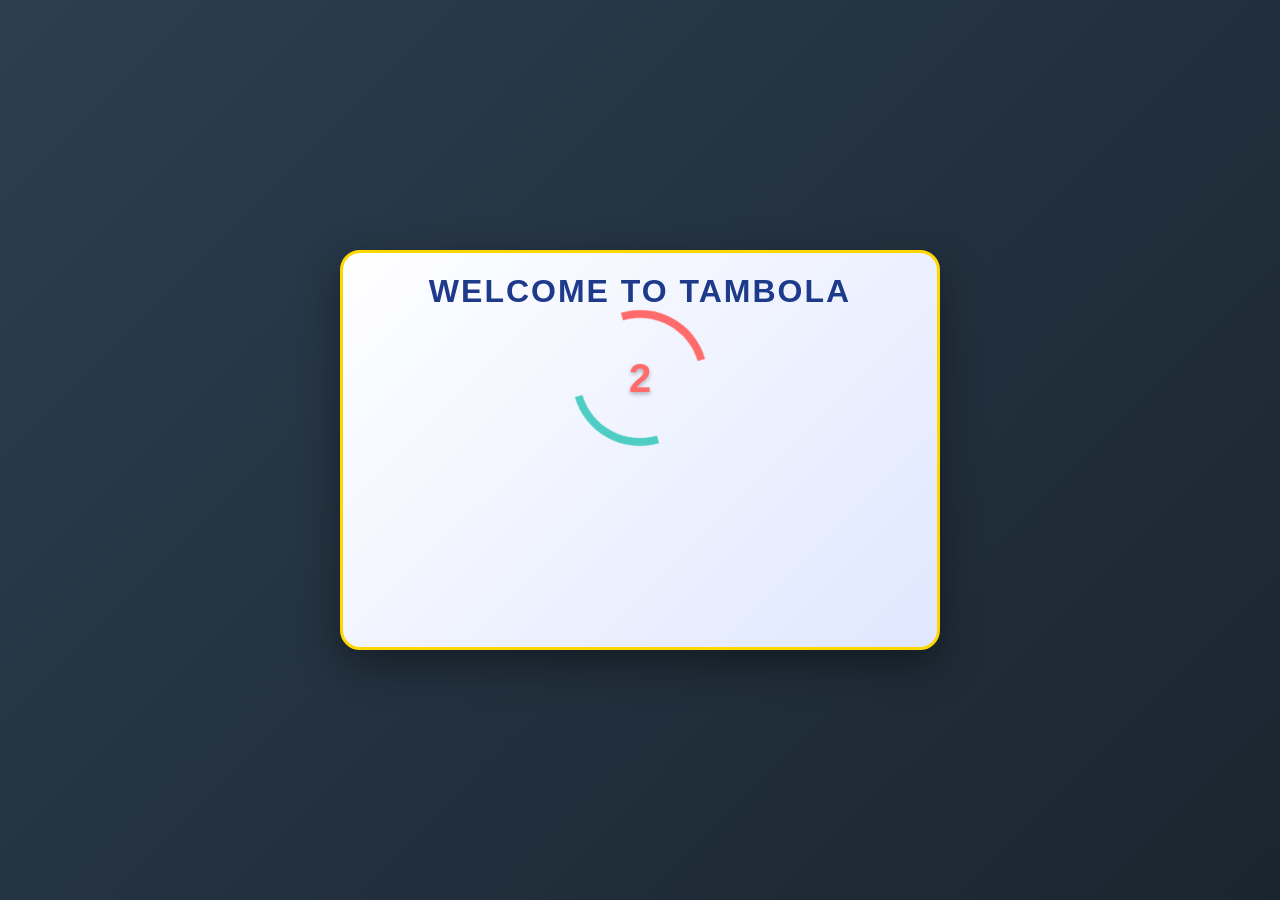
==== commit e06995af: "Create index.html" ====
--- a/index.html
+++ b/index.html
@@ -2169,10 +2169,11 @@
     }
 
     function pathForDraw(type, gameId){
-    if (type === GAME_TYPE.FRIENDS && gameId) return db.ref('rooms/' + gameId + '/draw');
-    if (type === GAME_TYPE.H2H && gameId) return db.ref('h2hGames/' + gameId + '/draw');
-    // main: admin numbers currentGame mein likhta hai
-    return db.ref('currentGame');
+      if (type === GAME_TYPE.FRIENDS && gameId) return db.ref('rooms/' + gameId + '/draw');
+      if (type === GAME_TYPE.H2H && gameId) return db.ref('h2hGames/' + gameId + '/draw');
+      // main: prefer games/main/{id}/draw, fallback currentGame
+      if (gameId && String(gameId) !== 'global-next') return db.ref('games/main/' + gameId + '/draw');
+      return db.ref('currentGame');
     }
 
     function pathForGameStatus(type, gameId){
@@ -3291,21 +3292,23 @@
           return;
         }
         
-   let gameId = null;
-   try {
-   const ng = (await nextGameRef.once('value')).val() || {};
-   gameId = ng.gameId ? String(ng.gameId) : null;
-   if (gameId) {
-   const fh = (await gamePrizesRef.child(gameId).child('Full House').once('value')).val();
-   if (fh && fh.status === 'closed') gameId = null;
-   }
-   if (!gameId) {
-   gameId = 'global-' + Date.now();
-   await nextGameRef.update({ gameId: gameId });
-   }
-   } catch(e) {
-   gameId = 'global-' + Date.now();
-   }
+        // Unique gameId per main round (from nextGame.gameId or create one)
+        let gameId = 'global-next';
+        try {
+          const ngSnap = await nextGameRef.once('value');
+          const ng = ngSnap.val() || {};
+          if (ng.gameId && String(ng.gameId).startsWith('global-')) {
+            gameId = String(ng.gameId);
+          } else if (ng.gameId) {
+            gameId = String(ng.gameId);
+          } else {
+            // Create stable unique id for this waiting round and persist so all users share it
+            gameId = 'global-' + (ng.roundId || Date.now());
+            await nextGameRef.update({ gameId: gameId });
+          }
+        } catch(e) {
+          gameId = 'global-' + Date.now();
+        }
 
         // Check if already booked for THIS main game id
         const ticketSnap = await userGamesRef.child(userId).child(gameId).once('value');
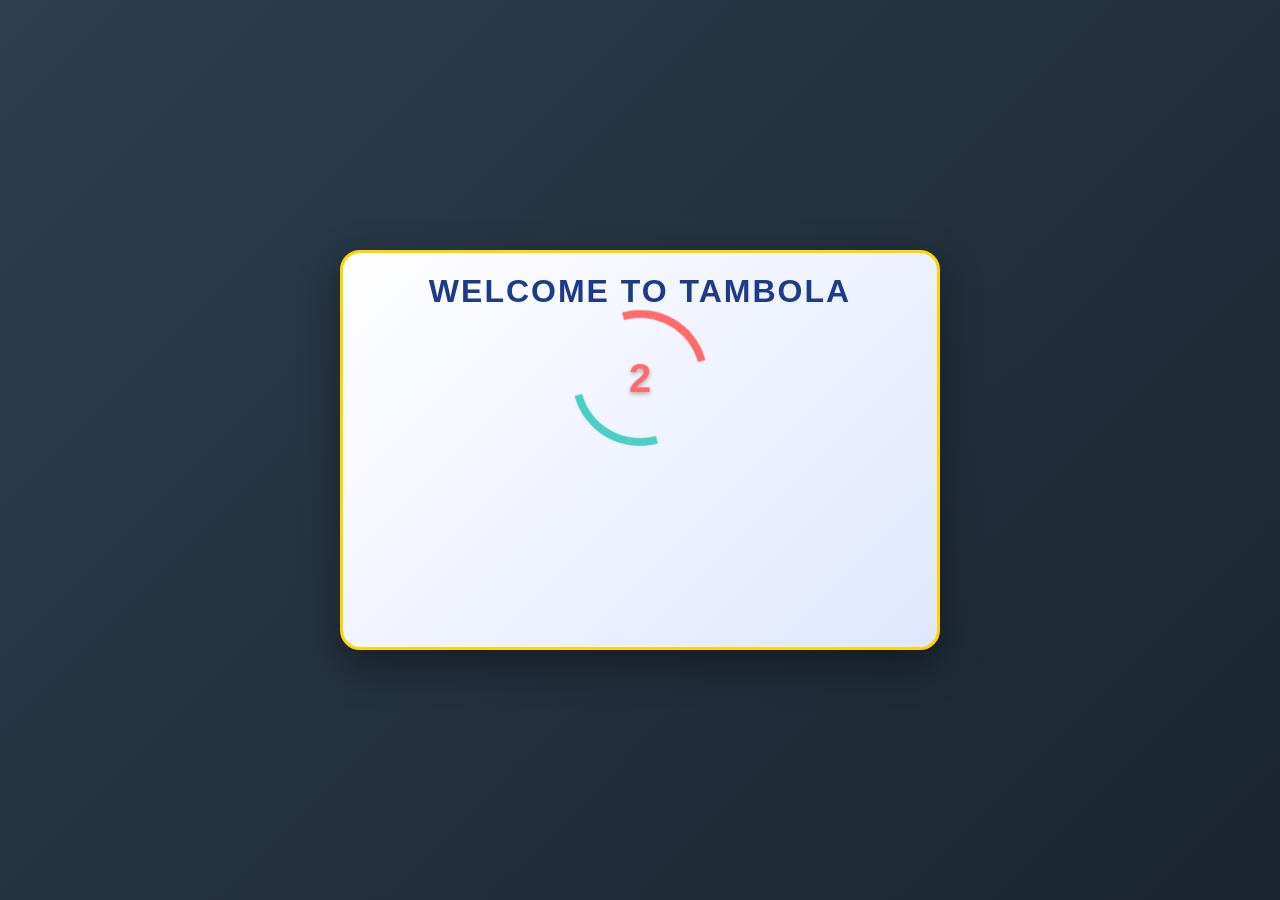
==== commit 16f02e54: "Update index.html" ====
--- a/index.html
+++ b/index.html
@@ -3821,7 +3821,7 @@
         const name = localStorage.getItem(LS_NAME) || myName || 'Guest';
         let amount = PRIZE_AMOUNTS[prizeName] || 0;
         const gameId = currentTicketGameId;
-        const isGlobalGame = gameId.startsWith('global-');
+        const isGlobalGame = isMainId(gameId);
 
         // Only Full House in Room Games
         if (!isGlobalGame && prizeName !== 'Full House') {
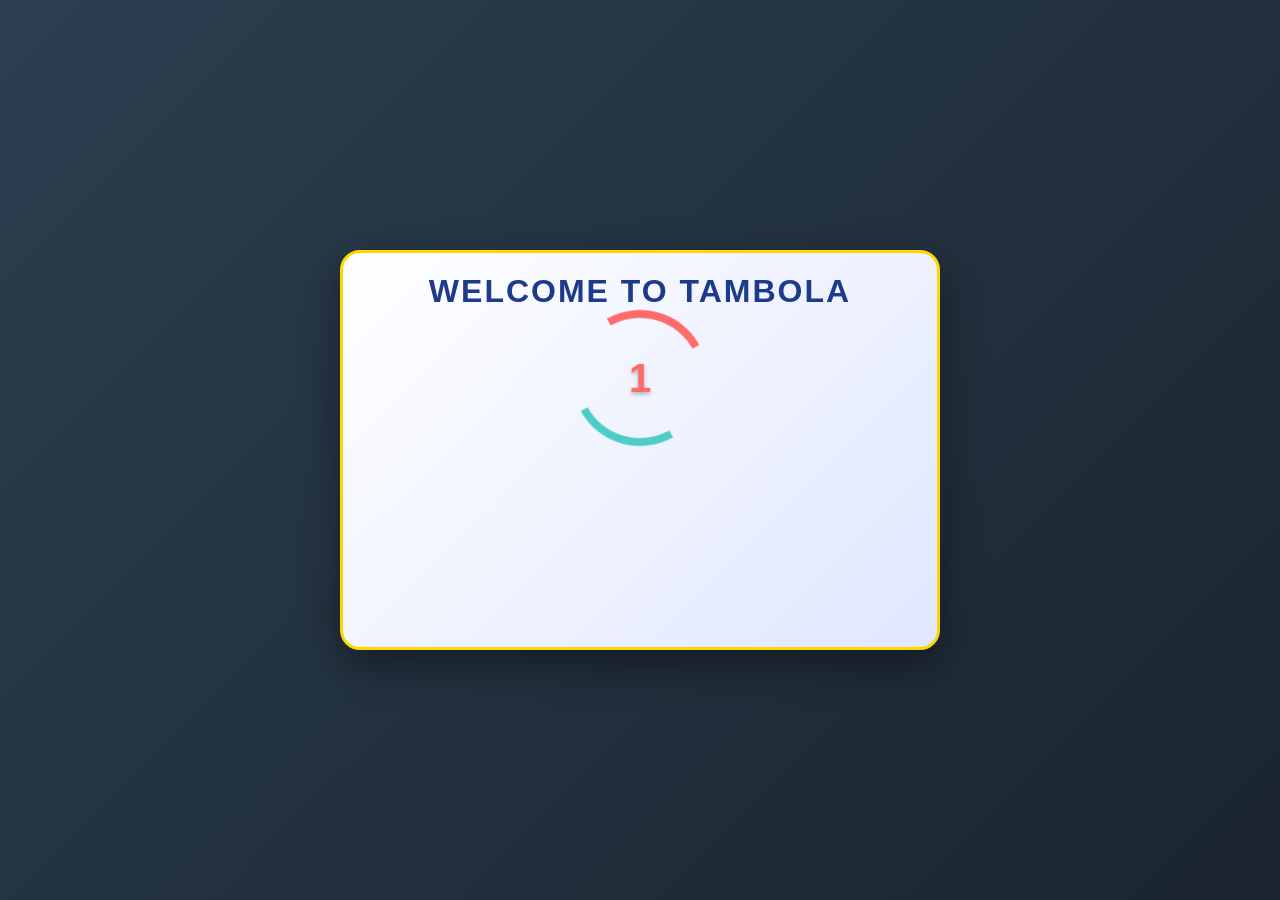
==== commit d24a52dc: "Create index.html" ====
--- a/index.html
+++ b/index.html
@@ -3809,210 +3809,211 @@
           myWinningsEl.textContent = newBal;
       }
     }
-
-    /* ================= Claim Prize – MULTI WINNER + 10 SECOND WINDOW ================= */
-    async function claimPrize(prizeName) {
-        if (!currentGrid || !currentTicketGameId) {
-            alert("Please book and view a ticket first!");
-            return;
-        }
-
-        const uid = localStorage.getItem(LS_UID) || userId || ('guest_' + Math.random().toString(36).slice(2, 6));
-        const name = localStorage.getItem(LS_NAME) || myName || 'Guest';
-        let amount = PRIZE_AMOUNTS[prizeName] || 0;
-        const gameId = currentTicketGameId;
-        const isGlobalGame = isMainId(gameId);
-
-        // Only Full House in Room Games
-        if (!isGlobalGame && prizeName !== 'Full House') {
-            alert("Only Full House can be claimed in this private room game!");
-            return;
-        }
-
-        // Dynamic Full House amount for Room / Head-to-Head
-        if (prizeName === 'Full House' && !isGlobalGame) {
-            if (String(gameId).startsWith('h2h-')) {
-                // Head to Head: 80% of total ticket money (ticket = ₹500)
-                let booked = 0;
-                try {
-                    const playersSnap = await db.ref('h2hGame/players').once('value');
-                    const players = playersSnap.val() || {};
-                    booked = Object.keys(players).length;
-                } catch(e){}
-                if (!booked && typeof window._h2hBookedCount === 'number') booked = window._h2hBookedCount;
-                amount = Math.round(booked * 500 * 0.80);
-                if (amount <= 0) {
-                    alert("Head to Head prize pool is zero. Cannot claim.");
-                    return;
-                }
-            } else {
-                amount = await db.ref(`rooms/${gameId}/prizeInfo/fullHousePool`).once('value').then(s => s.val() || 0);
-                if (amount === 0) {
-                    alert("Room prize pool is zero. Cannot claim.");
-                    return;
-                }
+// ================= CLAIM PRIZE – MAIN GAME FIXED (Multi-Winner + Auto Finalize) =================
+async function claimPrize(prizeName) {
+    if (!currentGrid || !currentTicketGameId) {
+        alert("Please book and view a ticket first!");
+        return;
+    }
+
+    const uid = localStorage.getItem(LS_UID) || userId || ('guest_' + Math.random().toString(36).slice(2, 6));
+    const name = localStorage.getItem(LS_NAME) || myName || 'Guest';
+    let amount = PRIZE_AMOUNTS[prizeName] || 0;
+    const gameId = currentTicketGameId;
+    const isGlobalGame = isMainId(gameId);
+
+    // Only Full House in Room Games
+    if (!isGlobalGame && prizeName !== 'Full House') {
+        alert("Only Full House can be claimed in this private room game!");
+        return;
+    }
+
+    // Dynamic Full House amount for Room / Head-to-Head
+    if (prizeName === 'Full House' && !isGlobalGame) {
+        if (String(gameId).startsWith('h2h-')) {
+            let booked = 0;
+            try {
+                const playersSnap = await db.ref('h2hGame/players').once('value');
+                booked = Object.keys(playersSnap.val() || {}).length;
+            } catch(e){}
+            if (!booked && typeof window._h2hBookedCount === 'number') booked = window._h2hBookedCount;
+            amount = Math.round(booked * 500 * 0.80);
+            if (amount <= 0) {
+                alert("Head to Head prize pool is zero.");
+                return;
             }
-        }
-
-        // Get drawn history and ticked numbers
-        const gidH = currentTicketGameId;
-        const historyRef = isFriendsId(gidH)
-            ? db.ref('rooms/' + gidH + '/draw/history')
-            : (isH2hId(gidH)
-                ? db.ref('h2hGames/' + gidH + '/draw/history')
-                : currentGameRef.child('history'));
-        const historyArr = (await historyRef.once('value')).val() || {};
-        const H = Array.isArray(historyArr) ? historyArr : Object.values(historyArr || {});
-        const tnums = ticketNumbersFlat(currentGrid);
-        const myTickedNumbers = JSON.parse(localStorage.getItem(LS_TICKET_TICKS_PREFIX + currentTicketGameId) || '[]');
-
-        // Validation
-        let valid = false;
-        const undrawnTicked = myTickedNumbers.filter(n => !H.includes(n));
-        if (undrawnTicked.length > 0) {
-            markTicketBuggy(`Ticked undrawn: ${undrawnTicked.join(', ')}`);
-            alert('Invalid: Ticked numbers not drawn yet! Please wait for the number to be drawn or untick undrawn numbers.');
-            await db.ref('claims').push({ userId: uid, userName: name, prize: prizeName, time: firebase.database.ServerValue.TIMESTAMP, valid: false, gameId, reason: `Undrawn Ticks: ${undrawnTicked.join(', ')}` });
-            return;
-        }
-
-        switch (prizeName) {
-            case 'Early Five': {
-                const tickedInTicket = myTickedNumbers.filter(n => tnums.includes(n));
-                valid = isGlobalGame && tickedInTicket.length === 5;
-                break;
+        } else {
+            amount = await db.ref(`rooms/${gameId}/prizeInfo/fullHousePool`).once('value').then(s => s.val() || 0);
+            if (amount === 0) {
+                alert("Room prize pool is zero.");
+                return;
             }
-            case 'Top Line': {
-                const topLineNums = currentGrid[0].filter(Boolean);
-                valid = isGlobalGame && topLineNums.every(n => myTickedNumbers.includes(n));
-                break;
-            }
-            case 'Middle Line': {
-                const middleLineNums = currentGrid[1].filter(Boolean);
-                valid = isGlobalGame && middleLineNums.every(n => myTickedNumbers.includes(n));
-                break;
-            }
-            case 'Bottom Line': {
-                const bottomLineNums = currentGrid[2].filter(Boolean);
-                valid = isGlobalGame && bottomLineNums.every(n => myTickedNumbers.includes(n));
-                break;
-            }
-            case 'Ticket Corner': {
-                const getFirstNumber = (row) => row.find(n => n !== null && n !== undefined);
-                const getLastNumber = (row) => [...row].reverse().find(n => n !== null && n !== undefined);
-                const topRow = currentGrid[0];
-                const bottomRow = currentGrid[2];
-                const corners = [
-                    getFirstNumber(topRow),
-                    getLastNumber(topRow),
-                    getFirstNumber(bottomRow),
-                    getLastNumber(bottomRow)
-                ];
-                valid = isGlobalGame &&
-                    corners.every(n => n !== null) &&
-                    corners.every(n => H.map(Number).includes(Number(n))) &&
-                    corners.every(n => myTickedNumbers.map(Number).includes(Number(n)));
-                break;
-            }
-            case 'Full House':
-                valid = tnums.length === 15 && tnums.every(n => myTickedNumbers.includes(n));
-                break;
-        }
-
-        if (!valid) {
-            markTicketBuggy(`Invalid prize condition: ${prizeName}`);
-            alert(`Invalid claim for ${prizeName}. Prize condition not met.`);
-            await db.ref('claims').push({ userId: uid, userName: name, prize: prizeName, time: firebase.database.ServerValue.TIMESTAMP, valid: false, gameId, reason: `Prize condition failed for ${prizeName}` });
-            return;
-        }
-
-        // === MULTI-WINNER TRANSACTION ===
-        const prizeRef = gamePrizesRef.child(gameId).child(prizeName);
-        let addedAsWinner = false;
-        let currentWinnersCount = 0;
-
-        const txResult = await prizeRef.transaction(current => {
-            if (!current) {
-                // First claim – open the 10s window
-                return {
-                    status: 'open',
-                    winners: [{ userId: uid, name, ticketSerial: currentTicketSerial || '', time: Date.now() }],
-                    originalAmount: amount,
-                    amountEach: amount,
-                    windowStart: Date.now()
-                };
-            }
-
-            if (current.status === 'closed') {
-                return; // already closed – abort
-            }
-
-            // Check window still open
-            const elapsed = Date.now() - (current.windowStart || 0);
-            if (elapsed > CLAIM_WINDOW_MS) {
-                // Window expired – close it (finalization will handle money)
-                current.status = 'closed';
-                const num = (current.winners && current.winners.length) || 1;
-                current.amountEach = Math.floor((current.originalAmount || amount) / num);
-                return current;
-            }
-
-            // Still open – add this user if not already present
-            if (!Array.isArray(current.winners)) current.winners = [];
-            const already = current.winners.some(w => w.userId === uid);
-            if (already) {
-                return; // already claimed by this user
-            }
-
-            current.winners.push({ userId: uid, name, ticketSerial: currentTicketSerial || '', time: Date.now() });
-            const num = current.winners.length;
+        }
+    }
+
+    // Get drawn history and ticked numbers
+    const gidH = currentTicketGameId;
+    const historyRef = isFriendsId(gidH)
+        ? db.ref('rooms/' + gidH + '/draw/history')
+        : (isH2hId(gidH)
+            ? db.ref('h2hGames/' + gidH + '/draw/history')
+            : currentGameRef.child('history'));
+    const historyArr = (await historyRef.once('value')).val() || {};
+    const H = Array.isArray(historyArr) ? historyArr : Object.values(historyArr || {});
+    const tnums = ticketNumbersFlat(currentGrid);
+    const myTickedNumbers = JSON.parse(localStorage.getItem(LS_TICKET_TICKS_PREFIX + currentTicketGameId) || '[]');
+
+    // Validation
+    let valid = false;
+    const undrawnTicked = myTickedNumbers.filter(n => !H.includes(n));
+    if (undrawnTicked.length > 0) {
+        markTicketBuggy(`Ticked undrawn: ${undrawnTicked.join(', ')}`);
+        alert('Invalid: Ticked numbers not drawn yet! Please wait for the number to be drawn or untick undrawn numbers.');
+        await db.ref('claims').push({ userId: uid, userName: name, prize: prizeName, time: firebase.database.ServerValue.TIMESTAMP, valid: false, gameId, reason: `Undrawn Ticks: ${undrawnTicked.join(', ')}` });
+        return;
+    }
+
+    switch (prizeName) {
+        case 'Early Five': {
+            const tickedInTicket = myTickedNumbers.filter(n => tnums.includes(n));
+            valid = isGlobalGame && tickedInTicket.length === 5;
+            break;
+        }
+        case 'Top Line': {
+            const topLineNums = currentGrid[0].filter(Boolean);
+            valid = isGlobalGame && topLineNums.every(n => myTickedNumbers.includes(n));
+            break;
+        }
+        case 'Middle Line': {
+            const middleLineNums = currentGrid[1].filter(Boolean);
+            valid = isGlobalGame && middleLineNums.every(n => myTickedNumbers.includes(n));
+            break;
+        }
+        case 'Bottom Line': {
+            const bottomLineNums = currentGrid[2].filter(Boolean);
+            valid = isGlobalGame && bottomLineNums.every(n => myTickedNumbers.includes(n));
+            break;
+        }
+        case 'Ticket Corner': {
+            const getFirstNumber = (row) => row.find(n => n !== null && n !== undefined);
+            const getLastNumber = (row) => [...row].reverse().find(n => n !== null && n !== undefined);
+            const topRow = currentGrid[0];
+            const bottomRow = currentGrid[2];
+            const corners = [
+                getFirstNumber(topRow),
+                getLastNumber(topRow),
+                getFirstNumber(bottomRow),
+                getLastNumber(bottomRow)
+            ];
+            valid = isGlobalGame &&
+                corners.every(n => n !== null) &&
+                corners.every(n => H.map(Number).includes(Number(n))) &&
+                corners.every(n => myTickedNumbers.map(Number).includes(Number(n)));
+            break;
+        }
+        case 'Full House':
+            valid = tnums.length === 15 && tnums.every(n => myTickedNumbers.includes(n));
+            break;
+    }
+
+    if (!valid) {
+        markTicketBuggy(`Invalid prize condition: ${prizeName}`);
+        alert(`Invalid claim for ${prizeName}. Prize condition not met.`);
+        await db.ref('claims').push({ userId: uid, userName: name, prize: prizeName, time: firebase.database.ServerValue.TIMESTAMP, valid: false, gameId, reason: `Prize condition failed for ${prizeName}` });
+        return;
+    }
+
+    // ====================== MULTI-WINNER TRANSACTION + AUTO FINALIZE ======================
+    const prizeRef = gamePrizesRef.child(gameId).child(prizeName);
+
+    const txResult = await prizeRef.transaction(current => {
+        if (!current) {
+            return {
+                status: 'open',
+                winners: [{ userId: uid, name, ticketSerial: currentTicketSerial || '', time: Date.now() }],
+                originalAmount: amount,
+                amountEach: amount,
+                windowStart: Date.now()
+            };
+        }
+        if (current.status === 'closed') return;
+        const elapsed = Date.now() - (current.windowStart || 0);
+        if (elapsed > CLAIM_WINDOW_MS) {
+            current.status = 'closed';
+            const num = (current.winners && current.winners.length) || 1;
             current.amountEach = Math.floor((current.originalAmount || amount) / num);
-            current.status = 'open';
-            addedAsWinner = true;
-            currentWinnersCount = num;
             return current;
+        }
+        if (!Array.isArray(current.winners)) current.winners = [];
+        if (current.winners.some(w => w.userId === uid)) return;
+        current.winners.push({ userId: uid, name, ticketSerial: currentTicketSerial || '', time: Date.now() });
+        const num = current.winners.length;
+        current.amountEach = Math.floor((current.originalAmount || amount) / num);
+        current.status = 'open';
+        return current;
+    });
+
+    if (!txResult.committed) {
+        alert(`Prize window closed or already claimed.`);
+        const latest = await gamePrizesRef.child(gameId).once('value');
+        updateClaimButtons(latest.val() || {});
+        return;
+    }
+
+    const finalData = txResult.snapshot.val();
+
+    // Record claim
+    await claimsRef.push({ userId: uid, userName: name, prize: prizeName, time: firebase.database.ServerValue.TIMESTAMP, valid: true, gameId, ticketSerial: currentTicketSerial });
+
+    // Refresh buttons
+    const allPrizes = await gamePrizesRef.child(gameId).once('value');
+    updateClaimButtons(allPrizes.val() || {});
+
+    // === AUTO FINALIZE ONLY FOR MAIN GAME ===
+    if (isGlobalGame && finalData && finalData.status === 'open') {
+        await finalizeClaimWindow(gameId, prizeName);
+    } else {
+        alert(`✅ ${prizeName} claimed successfully!`);
+        speakTambolaSentence(`Congratulations ${name}! You claimed ${prizeName}.`);
+    }
+}
+
+// ====================== AUTO FINALIZE (MEGA CONTEST FIX) ======================
+async function finalizeClaimWindow(gameId, prizeName) {
+    if (!gameId) return;
+    const snap = await gamePrizesRef.child(gameId).child(prizeName).once('value');
+    const data = snap.val();
+    if (!data || data.status !== 'open') return;
+
+    const amountEach = data.amountEach || 0;
+    const winners = data.winners || [];
+
+    for (const win of winners) {
+        if (!win.userId) continue;
+
+        const balSnap = await db.ref('users/' + win.userId + '/balance').once('value');
+        const currentBal = balSnap.val() || 0;
+        const newBal = currentBal + amountEach;
+
+        await db.ref('users/' + win.userId).update({ balance: newBal });
+
+        await userHistoryRef.child(win.userId).push({
+            type: 'claim',
+            amount: amountEach,
+            prize: prizeName,
+            gameId: gameId,
+            time: firebase.database.ServerValue.TIMESTAMP
         });
 
-        if (!txResult.committed) {
-            alert(`This prize (${prizeName}) window is closed or you already claimed it.`);
-            const latest = await gamePrizesRef.child(gameId).once('value');
-            updateClaimButtons(latest.val() || {});
-            return;
-        }
-
-        const finalData = txResult.snapshot.val();
-        if (!finalData) {
-            alert("Claim failed. Try again.");
-            return;
-        }
-
-        // Record the claim attempt
-        await claimsRef.push({
-            userId: uid,
-            userName: name,
-            prize: prizeName,
-            time: firebase.database.ServerValue.TIMESTAMP,
-            valid: true,
-            gameId,
-            ticketSerial: currentTicketSerial
-        });
-
-        // Refresh buttons + start timer for everyone
-        const allPrizes = await gamePrizesRef.child(gameId).once('value');
-        updateClaimButtons(allPrizes.val() || {});
-
-        if (finalData.status === 'open') {
-            const secsLeft = Math.ceil((CLAIM_WINDOW_MS - (Date.now() - finalData.windowStart)) / 1000);
-            alert(`✅ You are now a winner for ${prizeName}!\n\nClaim window is open for ${secsLeft}s more.\nCurrent winners: ${finalData.winners.length}\nAmount each will be: ₹${finalData.amountEach}`);
-            speakTambolaSentence(`Congratulations ${name}! You claimed ${prizeName}. Window open for others.`);
-        } else {
-            // Already closed (rare race) – money will be handled by finalize
-            alert(`Claim registered for ${prizeName}. Finalizing...`);
-            await finalizeClaimWindow(gameId, prizeName);
-        }
-
-        // If this claim made the window expire on next tick, finalize will run from the timer
-    }
+        if (typeof window.refreshWinnersForGame === 'function') {
+            const inContest = document.body.classList.contains('in-contest');
+            const gid = inContest && viewContext && viewContext.gameId ? viewContext.gameId : null;
+            window.refreshWinnersForGame(gid);
+        }
+    }
+
+    await gamePrizesRef.child(gameId).child(prizeName).update({ status: 'closed' });
+}
 /* ================= Menu/Profile (Hamburger) ================= */
 (function setupHamburger(){
     const menuToggleEl = document.getElementById('menuToggle');
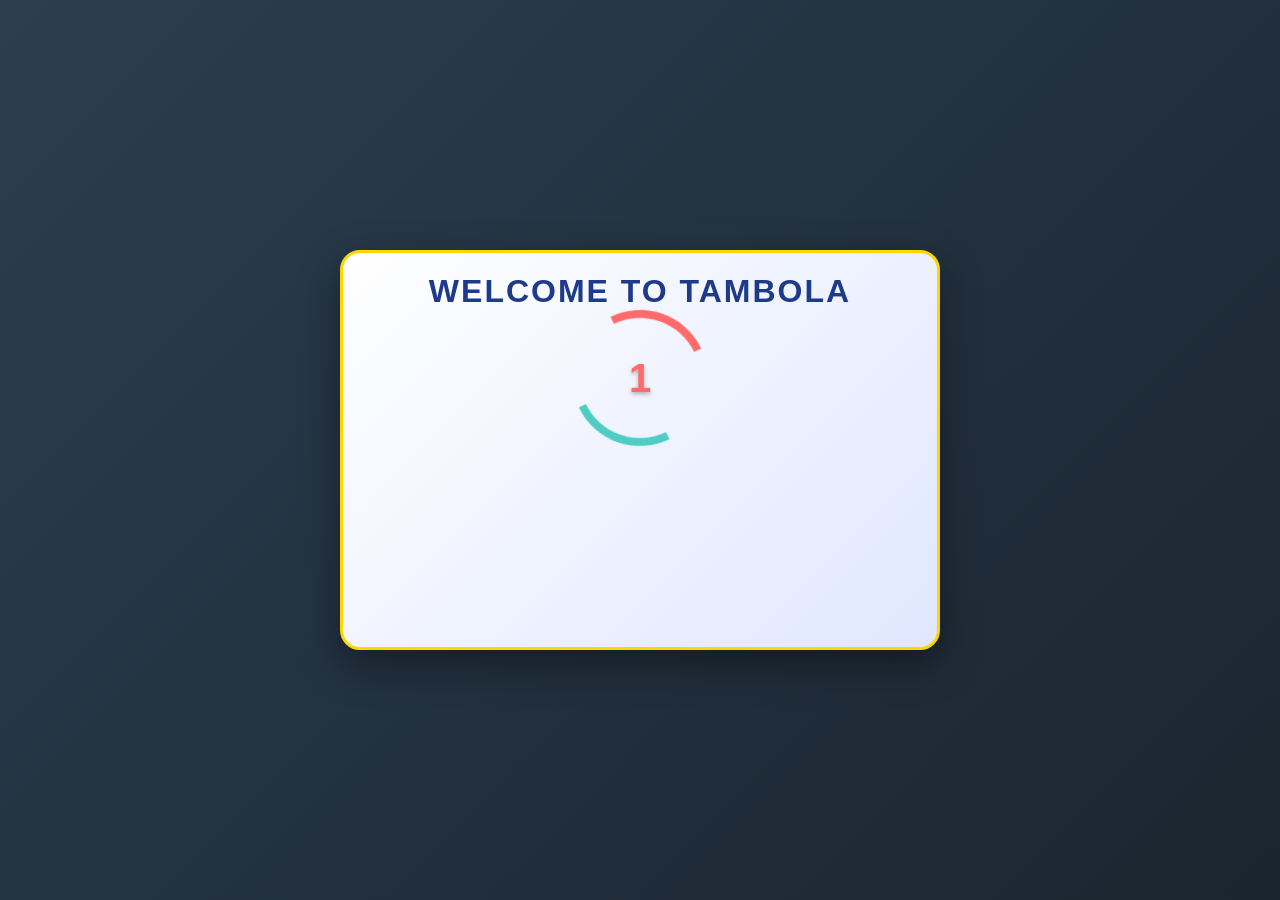
==== commit 1ccdc9a9: "Create index.html" ====
--- a/index.html
+++ b/index.html
@@ -3809,211 +3809,210 @@
           myWinningsEl.textContent = newBal;
       }
     }
-// ================= CLAIM PRIZE – MAIN GAME FIXED (Multi-Winner + Auto Finalize) =================
-async function claimPrize(prizeName) {
-    if (!currentGrid || !currentTicketGameId) {
-        alert("Please book and view a ticket first!");
-        return;
-    }
-
-    const uid = localStorage.getItem(LS_UID) || userId || ('guest_' + Math.random().toString(36).slice(2, 6));
-    const name = localStorage.getItem(LS_NAME) || myName || 'Guest';
-    let amount = PRIZE_AMOUNTS[prizeName] || 0;
-    const gameId = currentTicketGameId;
-    const isGlobalGame = isMainId(gameId);
-
-    // Only Full House in Room Games
-    if (!isGlobalGame && prizeName !== 'Full House') {
-        alert("Only Full House can be claimed in this private room game!");
-        return;
-    }
-
-    // Dynamic Full House amount for Room / Head-to-Head
-    if (prizeName === 'Full House' && !isGlobalGame) {
-        if (String(gameId).startsWith('h2h-')) {
-            let booked = 0;
-            try {
-                const playersSnap = await db.ref('h2hGame/players').once('value');
-                booked = Object.keys(playersSnap.val() || {}).length;
-            } catch(e){}
-            if (!booked && typeof window._h2hBookedCount === 'number') booked = window._h2hBookedCount;
-            amount = Math.round(booked * 500 * 0.80);
-            if (amount <= 0) {
-                alert("Head to Head prize pool is zero.");
-                return;
+
+    /* ================= Claim Prize – MULTI WINNER + 10 SECOND WINDOW ================= */
+    async function claimPrize(prizeName) {
+        if (!currentGrid || !currentTicketGameId) {
+            alert("Please book and view a ticket first!");
+            return;
+        }
+
+        const uid = localStorage.getItem(LS_UID) || userId || ('guest_' + Math.random().toString(36).slice(2, 6));
+        const name = localStorage.getItem(LS_NAME) || myName || 'Guest';
+        let amount = PRIZE_AMOUNTS[prizeName] || 0;
+        const gameId = currentTicketGameId;
+        const isGlobalGame = gameId.startsWith('global-');
+
+        // Only Full House in Room Games
+        if (!isGlobalGame && prizeName !== 'Full House') {
+            alert("Only Full House can be claimed in this private room game!");
+            return;
+        }
+
+        // Dynamic Full House amount for Room / Head-to-Head
+        if (prizeName === 'Full House' && !isGlobalGame) {
+            if (String(gameId).startsWith('h2h-')) {
+                // Head to Head: 80% of total ticket money (ticket = ₹500)
+                let booked = 0;
+                try {
+                    const playersSnap = await db.ref('h2hGame/players').once('value');
+                    const players = playersSnap.val() || {};
+                    booked = Object.keys(players).length;
+                } catch(e){}
+                if (!booked && typeof window._h2hBookedCount === 'number') booked = window._h2hBookedCount;
+                amount = Math.round(booked * 500 * 0.80);
+                if (amount <= 0) {
+                    alert("Head to Head prize pool is zero. Cannot claim.");
+                    return;
+                }
+            } else {
+                amount = await db.ref(`rooms/${gameId}/prizeInfo/fullHousePool`).once('value').then(s => s.val() || 0);
+                if (amount === 0) {
+                    alert("Room prize pool is zero. Cannot claim.");
+                    return;
+                }
             }
+        }
+
+        // Get drawn history and ticked numbers
+        const gidH = currentTicketGameId;
+        const historyRef = isFriendsId(gidH)
+            ? db.ref('rooms/' + gidH + '/draw/history')
+            : (isH2hId(gidH)
+                ? db.ref('h2hGames/' + gidH + '/draw/history')
+                : currentGameRef.child('history'));
+        const historyArr = (await historyRef.once('value')).val() || {};
+        const H = Array.isArray(historyArr) ? historyArr : Object.values(historyArr || {});
+        const tnums = ticketNumbersFlat(currentGrid);
+        const myTickedNumbers = JSON.parse(localStorage.getItem(LS_TICKET_TICKS_PREFIX + currentTicketGameId) || '[]');
+
+        // Validation
+        let valid = false;
+        const undrawnTicked = myTickedNumbers.filter(n => !H.includes(n));
+        if (undrawnTicked.length > 0) {
+            markTicketBuggy(`Ticked undrawn: ${undrawnTicked.join(', ')}`);
+            alert('Invalid: Ticked numbers not drawn yet! Please wait for the number to be drawn or untick undrawn numbers.');
+            await db.ref('claims').push({ userId: uid, userName: name, prize: prizeName, time: firebase.database.ServerValue.TIMESTAMP, valid: false, gameId, reason: `Undrawn Ticks: ${undrawnTicked.join(', ')}` });
+            return;
+        }
+
+        switch (prizeName) {
+            case 'Early Five': {
+                const tickedInTicket = myTickedNumbers.filter(n => tnums.includes(n));
+                valid = isGlobalGame && tickedInTicket.length === 5;
+                break;
+            }
+            case 'Top Line': {
+                const topLineNums = currentGrid[0].filter(Boolean);
+                valid = isGlobalGame && topLineNums.every(n => myTickedNumbers.includes(n));
+                break;
+            }
+            case 'Middle Line': {
+                const middleLineNums = currentGrid[1].filter(Boolean);
+                valid = isGlobalGame && middleLineNums.every(n => myTickedNumbers.includes(n));
+                break;
+            }
+            case 'Bottom Line': {
+                const bottomLineNums = currentGrid[2].filter(Boolean);
+                valid = isGlobalGame && bottomLineNums.every(n => myTickedNumbers.includes(n));
+                break;
+            }
+            case 'Ticket Corner': {
+                const getFirstNumber = (row) => row.find(n => n !== null && n !== undefined);
+                const getLastNumber = (row) => [...row].reverse().find(n => n !== null && n !== undefined);
+                const topRow = currentGrid[0];
+                const bottomRow = currentGrid[2];
+                const corners = [
+                    getFirstNumber(topRow),
+                    getLastNumber(topRow),
+                    getFirstNumber(bottomRow),
+                    getLastNumber(bottomRow)
+                ];
+                valid = isGlobalGame &&
+                    corners.every(n => n !== null) &&
+                    corners.every(n => H.map(Number).includes(Number(n))) &&
+                    corners.every(n => myTickedNumbers.map(Number).includes(Number(n)));
+                break;
+            }
+            case 'Full House':
+                valid = tnums.length === 15 && tnums.every(n => myTickedNumbers.includes(n));
+                break;
+        }
+
+        if (!valid) {
+            markTicketBuggy(`Invalid prize condition: ${prizeName}`);
+            alert(`Invalid claim for ${prizeName}. Prize condition not met.`);
+            await db.ref('claims').push({ userId: uid, userName: name, prize: prizeName, time: firebase.database.ServerValue.TIMESTAMP, valid: false, gameId, reason: `Prize condition failed for ${prizeName}` });
+            return;
+        }
+
+        // === MULTI-WINNER TRANSACTION ===
+        const prizeRef = gamePrizesRef.child(gameId).child(prizeName);
+        let addedAsWinner = false;
+        let currentWinnersCount = 0;
+
+        const txResult = await prizeRef.transaction(current => {
+            if (!current) {
+                // First claim – open the 10s window
+                return {
+                    status: 'open',
+                    winners: [{ userId: uid, name, ticketSerial: currentTicketSerial || '', time: Date.now() }],
+                    originalAmount: amount,
+                    amountEach: amount,
+                    windowStart: Date.now()
+                };
+            }
+
+            if (current.status === 'closed') {
+                return; // already closed – abort
+            }
+
+            // Check window still open
+            const elapsed = Date.now() - (current.windowStart || 0);
+            if (elapsed > CLAIM_WINDOW_MS) {
+                // Window expired – close it (finalization will handle money)
+                current.status = 'closed';
+                const num = (current.winners && current.winners.length) || 1;
+                current.amountEach = Math.floor((current.originalAmount || amount) / num);
+                return current;
+            }
+
+            // Still open – add this user if not already present
+            if (!Array.isArray(current.winners)) current.winners = [];
+            const already = current.winners.some(w => w.userId === uid);
+            if (already) {
+                return; // already claimed by this user
+            }
+
+            current.winners.push({ userId: uid, name, ticketSerial: currentTicketSerial || '', time: Date.now() });
+            const num = current.winners.length;
+            current.amountEach = Math.floor((current.originalAmount || amount) / num);
+            current.status = 'open';
+            addedAsWinner = true;
+            currentWinnersCount = num;
+            return current;
+        });
+
+        if (!txResult.committed) {
+            alert(`This prize (${prizeName}) window is closed or you already claimed it.`);
+            const latest = await gamePrizesRef.child(gameId).once('value');
+            updateClaimButtons(latest.val() || {});
+            return;
+        }
+
+        const finalData = txResult.snapshot.val();
+        if (!finalData) {
+            alert("Claim failed. Try again.");
+            return;
+        }
+
+        // Record the claim attempt
+        await claimsRef.push({
+            userId: uid,
+            userName: name,
+            prize: prizeName,
+            time: firebase.database.ServerValue.TIMESTAMP,
+            valid: true,
+            gameId,
+            ticketSerial: currentTicketSerial
+        });
+
+        // Refresh buttons + start timer for everyone
+        const allPrizes = await gamePrizesRef.child(gameId).once('value');
+        updateClaimButtons(allPrizes.val() || {});
+
+        if (finalData.status === 'open') {
+            const secsLeft = Math.ceil((CLAIM_WINDOW_MS - (Date.now() - finalData.windowStart)) / 1000);
+            alert(`✅ You are now a winner for ${prizeName}!\n\nClaim window is open for ${secsLeft}s more.\nCurrent winners: ${finalData.winners.length}\nAmount each will be: ₹${finalData.amountEach}`);
+            speakTambolaSentence(`Congratulations ${name}! You claimed ${prizeName}. Window open for others.`);
         } else {
-            amount = await db.ref(`rooms/${gameId}/prizeInfo/fullHousePool`).once('value').then(s => s.val() || 0);
-            if (amount === 0) {
-                alert("Room prize pool is zero.");
-                return;
-            }
-        }
-    }
-
-    // Get drawn history and ticked numbers
-    const gidH = currentTicketGameId;
-    const historyRef = isFriendsId(gidH)
-        ? db.ref('rooms/' + gidH + '/draw/history')
-        : (isH2hId(gidH)
-            ? db.ref('h2hGames/' + gidH + '/draw/history')
-            : currentGameRef.child('history'));
-    const historyArr = (await historyRef.once('value')).val() || {};
-    const H = Array.isArray(historyArr) ? historyArr : Object.values(historyArr || {});
-    const tnums = ticketNumbersFlat(currentGrid);
-    const myTickedNumbers = JSON.parse(localStorage.getItem(LS_TICKET_TICKS_PREFIX + currentTicketGameId) || '[]');
-
-    // Validation
-    let valid = false;
-    const undrawnTicked = myTickedNumbers.filter(n => !H.includes(n));
-    if (undrawnTicked.length > 0) {
-        markTicketBuggy(`Ticked undrawn: ${undrawnTicked.join(', ')}`);
-        alert('Invalid: Ticked numbers not drawn yet! Please wait for the number to be drawn or untick undrawn numbers.');
-        await db.ref('claims').push({ userId: uid, userName: name, prize: prizeName, time: firebase.database.ServerValue.TIMESTAMP, valid: false, gameId, reason: `Undrawn Ticks: ${undrawnTicked.join(', ')}` });
-        return;
-    }
-
-    switch (prizeName) {
-        case 'Early Five': {
-            const tickedInTicket = myTickedNumbers.filter(n => tnums.includes(n));
-            valid = isGlobalGame && tickedInTicket.length === 5;
-            break;
-        }
-        case 'Top Line': {
-            const topLineNums = currentGrid[0].filter(Boolean);
-            valid = isGlobalGame && topLineNums.every(n => myTickedNumbers.includes(n));
-            break;
-        }
-        case 'Middle Line': {
-            const middleLineNums = currentGrid[1].filter(Boolean);
-            valid = isGlobalGame && middleLineNums.every(n => myTickedNumbers.includes(n));
-            break;
-        }
-        case 'Bottom Line': {
-            const bottomLineNums = currentGrid[2].filter(Boolean);
-            valid = isGlobalGame && bottomLineNums.every(n => myTickedNumbers.includes(n));
-            break;
-        }
-        case 'Ticket Corner': {
-            const getFirstNumber = (row) => row.find(n => n !== null && n !== undefined);
-            const getLastNumber = (row) => [...row].reverse().find(n => n !== null && n !== undefined);
-            const topRow = currentGrid[0];
-            const bottomRow = currentGrid[2];
-            const corners = [
-                getFirstNumber(topRow),
-                getLastNumber(topRow),
-                getFirstNumber(bottomRow),
-                getLastNumber(bottomRow)
-            ];
-            valid = isGlobalGame &&
-                corners.every(n => n !== null) &&
-                corners.every(n => H.map(Number).includes(Number(n))) &&
-                corners.every(n => myTickedNumbers.map(Number).includes(Number(n)));
-            break;
-        }
-        case 'Full House':
-            valid = tnums.length === 15 && tnums.every(n => myTickedNumbers.includes(n));
-            break;
-    }
-
-    if (!valid) {
-        markTicketBuggy(`Invalid prize condition: ${prizeName}`);
-        alert(`Invalid claim for ${prizeName}. Prize condition not met.`);
-        await db.ref('claims').push({ userId: uid, userName: name, prize: prizeName, time: firebase.database.ServerValue.TIMESTAMP, valid: false, gameId, reason: `Prize condition failed for ${prizeName}` });
-        return;
-    }
-
-    // ====================== MULTI-WINNER TRANSACTION + AUTO FINALIZE ======================
-    const prizeRef = gamePrizesRef.child(gameId).child(prizeName);
-
-    const txResult = await prizeRef.transaction(current => {
-        if (!current) {
-            return {
-                status: 'open',
-                winners: [{ userId: uid, name, ticketSerial: currentTicketSerial || '', time: Date.now() }],
-                originalAmount: amount,
-                amountEach: amount,
-                windowStart: Date.now()
-            };
-        }
-        if (current.status === 'closed') return;
-        const elapsed = Date.now() - (current.windowStart || 0);
-        if (elapsed > CLAIM_WINDOW_MS) {
-            current.status = 'closed';
-            const num = (current.winners && current.winners.length) || 1;
-            current.amountEach = Math.floor((current.originalAmount || amount) / num);
-            return current;
-        }
-        if (!Array.isArray(current.winners)) current.winners = [];
-        if (current.winners.some(w => w.userId === uid)) return;
-        current.winners.push({ userId: uid, name, ticketSerial: currentTicketSerial || '', time: Date.now() });
-        const num = current.winners.length;
-        current.amountEach = Math.floor((current.originalAmount || amount) / num);
-        current.status = 'open';
-        return current;
-    });
-
-    if (!txResult.committed) {
-        alert(`Prize window closed or already claimed.`);
-        const latest = await gamePrizesRef.child(gameId).once('value');
-        updateClaimButtons(latest.val() || {});
-        return;
-    }
-
-    const finalData = txResult.snapshot.val();
-
-    // Record claim
-    await claimsRef.push({ userId: uid, userName: name, prize: prizeName, time: firebase.database.ServerValue.TIMESTAMP, valid: true, gameId, ticketSerial: currentTicketSerial });
-
-    // Refresh buttons
-    const allPrizes = await gamePrizesRef.child(gameId).once('value');
-    updateClaimButtons(allPrizes.val() || {});
-
-    // === AUTO FINALIZE ONLY FOR MAIN GAME ===
-    if (isGlobalGame && finalData && finalData.status === 'open') {
-        await finalizeClaimWindow(gameId, prizeName);
-    } else {
-        alert(`✅ ${prizeName} claimed successfully!`);
-        speakTambolaSentence(`Congratulations ${name}! You claimed ${prizeName}.`);
-    }
-}
-
-// ====================== AUTO FINALIZE (MEGA CONTEST FIX) ======================
-async function finalizeClaimWindow(gameId, prizeName) {
-    if (!gameId) return;
-    const snap = await gamePrizesRef.child(gameId).child(prizeName).once('value');
-    const data = snap.val();
-    if (!data || data.status !== 'open') return;
-
-    const amountEach = data.amountEach || 0;
-    const winners = data.winners || [];
-
-    for (const win of winners) {
-        if (!win.userId) continue;
-
-        const balSnap = await db.ref('users/' + win.userId + '/balance').once('value');
-        const currentBal = balSnap.val() || 0;
-        const newBal = currentBal + amountEach;
-
-        await db.ref('users/' + win.userId).update({ balance: newBal });
-
-        await userHistoryRef.child(win.userId).push({
-            type: 'claim',
-            amount: amountEach,
-            prize: prizeName,
-            gameId: gameId,
-            time: firebase.database.ServerValue.TIMESTAMP
-        });
-
-        if (typeof window.refreshWinnersForGame === 'function') {
-            const inContest = document.body.classList.contains('in-contest');
-            const gid = inContest && viewContext && viewContext.gameId ? viewContext.gameId : null;
-            window.refreshWinnersForGame(gid);
-        }
-    }
-
-    await gamePrizesRef.child(gameId).child(prizeName).update({ status: 'closed' });
-}
+            // Already closed (rare race) – money will be handled by finalize
+            alert(`Claim registered for ${prizeName}. Finalizing...`);
+            await finalizeClaimWindow(gameId, prizeName);
+        }
+
+        // If this claim made the window expire on next tick, finalize will run from the timer
+    }
 /* ================= Menu/Profile (Hamburger) ================= */
 (function setupHamburger(){
     const menuToggleEl = document.getElementById('menuToggle');
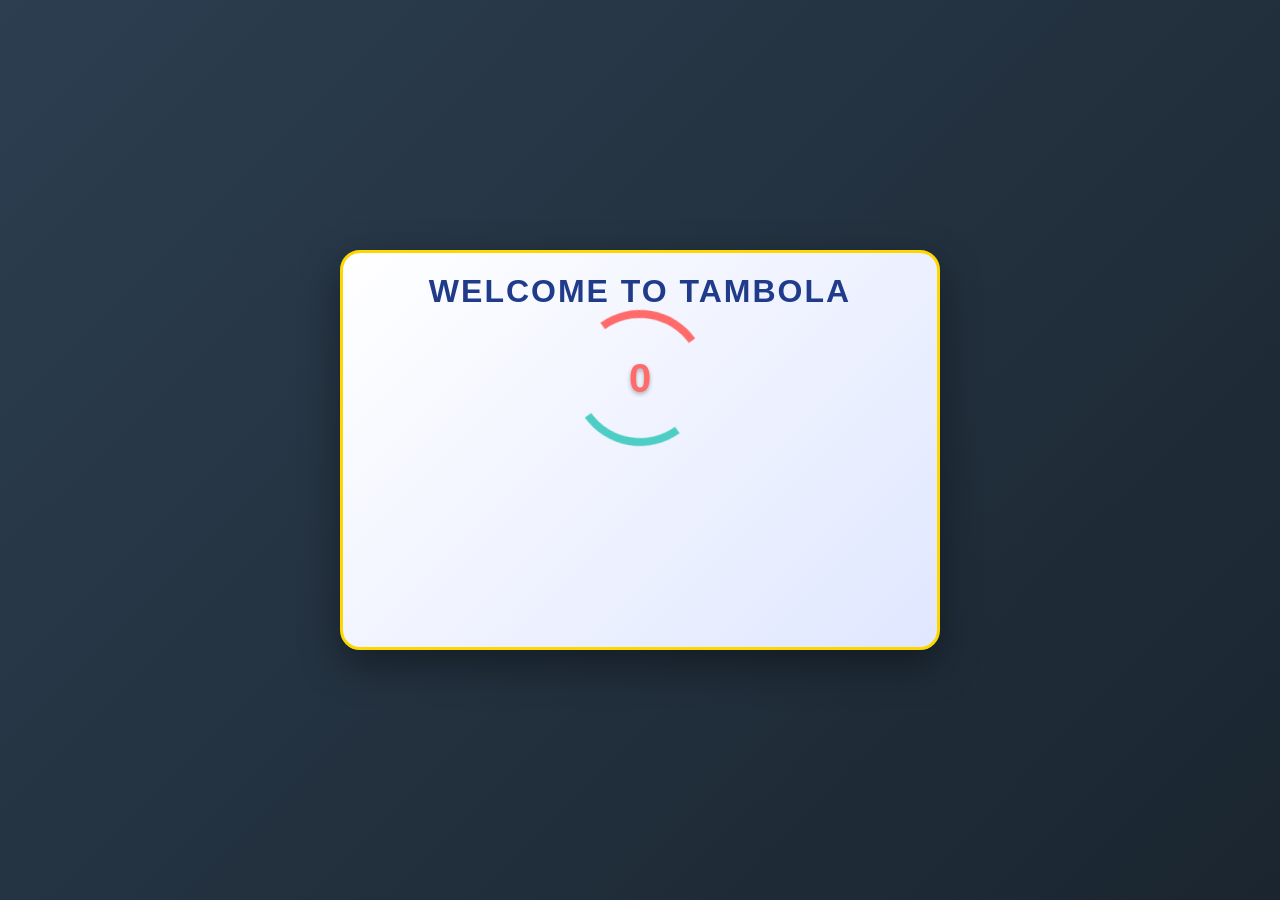
==== commit 9f28196d: "Update index.html" ====
--- a/index.html
+++ b/index.html
@@ -2126,7 +2126,7 @@
     
     const firebaseConfig = {
     apiKey: "AIzaSyBna8v2aVHVPwvHN4CeV3yRdY3eU3MwXYE",
-    authDomain: "tambola69-d0f60.firebaseapp.com",
+    authDomain: "auth.tambola69.com",
     databaseURL: "https://tambola69-d0f60-default-rtdb.firebaseio.com",
     projectId: "tambola69-d0f60",
     storageBucket: "tambola69-d0f60.firebasestorage.app",
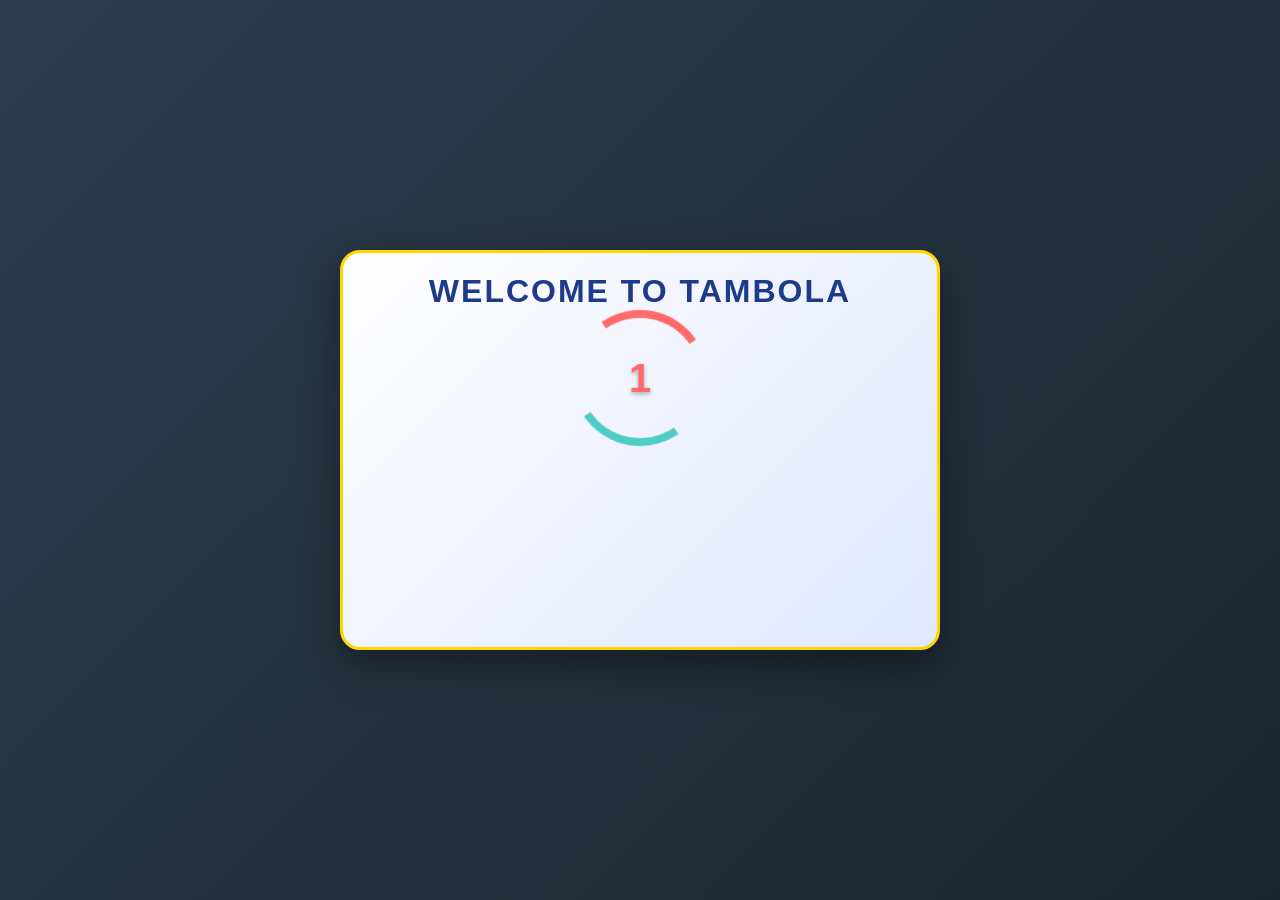
==== commit bb23b457: "Update index.html" ====
--- a/index.html
+++ b/index.html
@@ -2126,7 +2126,7 @@
     
     const firebaseConfig = {
     apiKey: "AIzaSyBna8v2aVHVPwvHN4CeV3yRdY3eU3MwXYE",
-    authDomain: "auth.tambola69.com",
+    authDomain: "tambola69-d0f60.firebaseapp.com",
     databaseURL: "https://tambola69-d0f60-default-rtdb.firebaseio.com",
     projectId: "tambola69-d0f60",
     storageBucket: "tambola69-d0f60.firebasestorage.app",
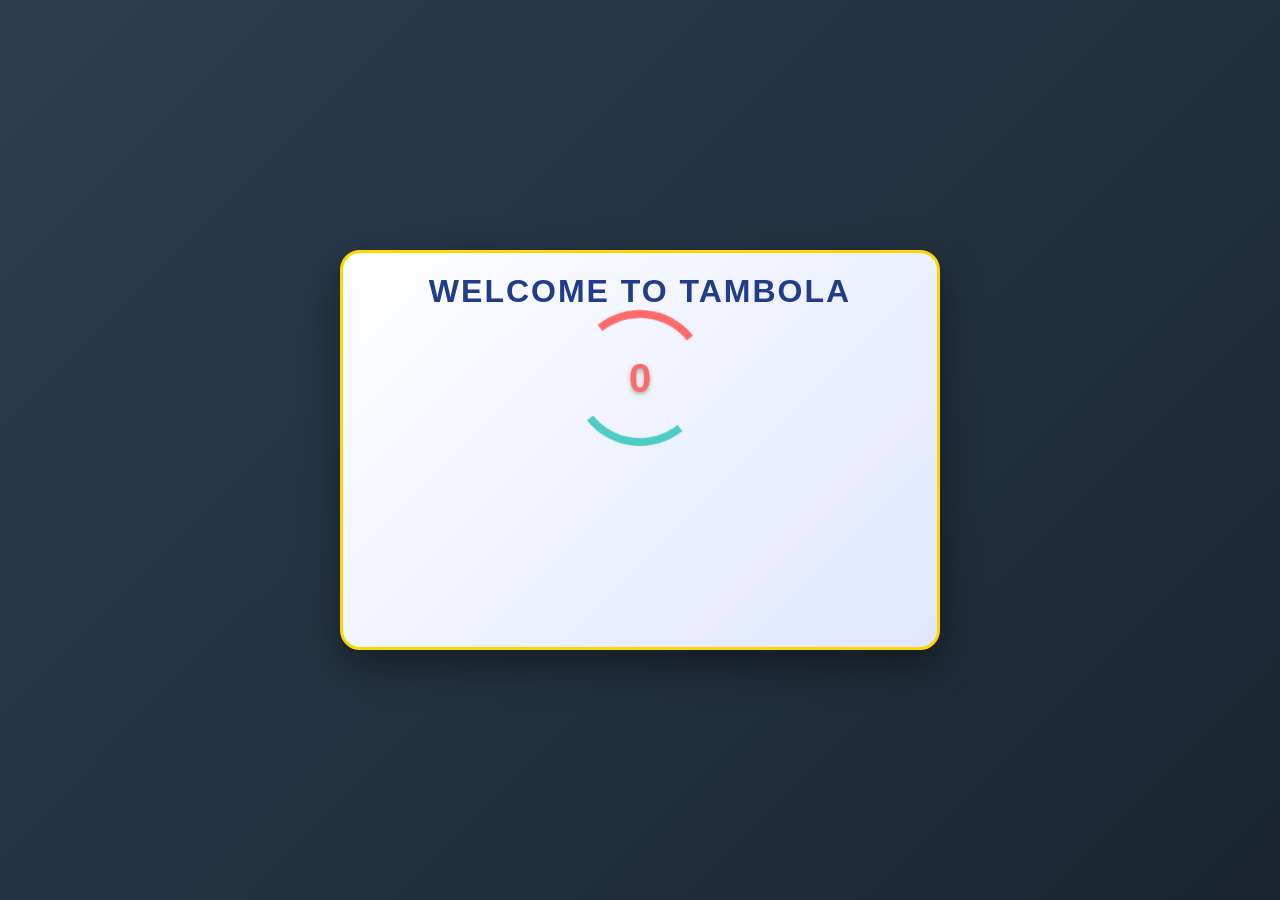
==== commit 67356134: "Update index.html" ====
--- a/index.html
+++ b/index.html
@@ -2126,7 +2126,9 @@
     
     const firebaseConfig = {
     apiKey: "AIzaSyBna8v2aVHVPwvHN4CeV3yRdY3eU3MwXYE",
-    authDomain: "tambola69-d0f60.firebaseapp.com",
+    
+authDomain: "auth.tambola69.com",
+
     databaseURL: "https://tambola69-d0f60-default-rtdb.firebaseio.com",
     projectId: "tambola69-d0f60",
     storageBucket: "tambola69-d0f60.firebasestorage.app",
